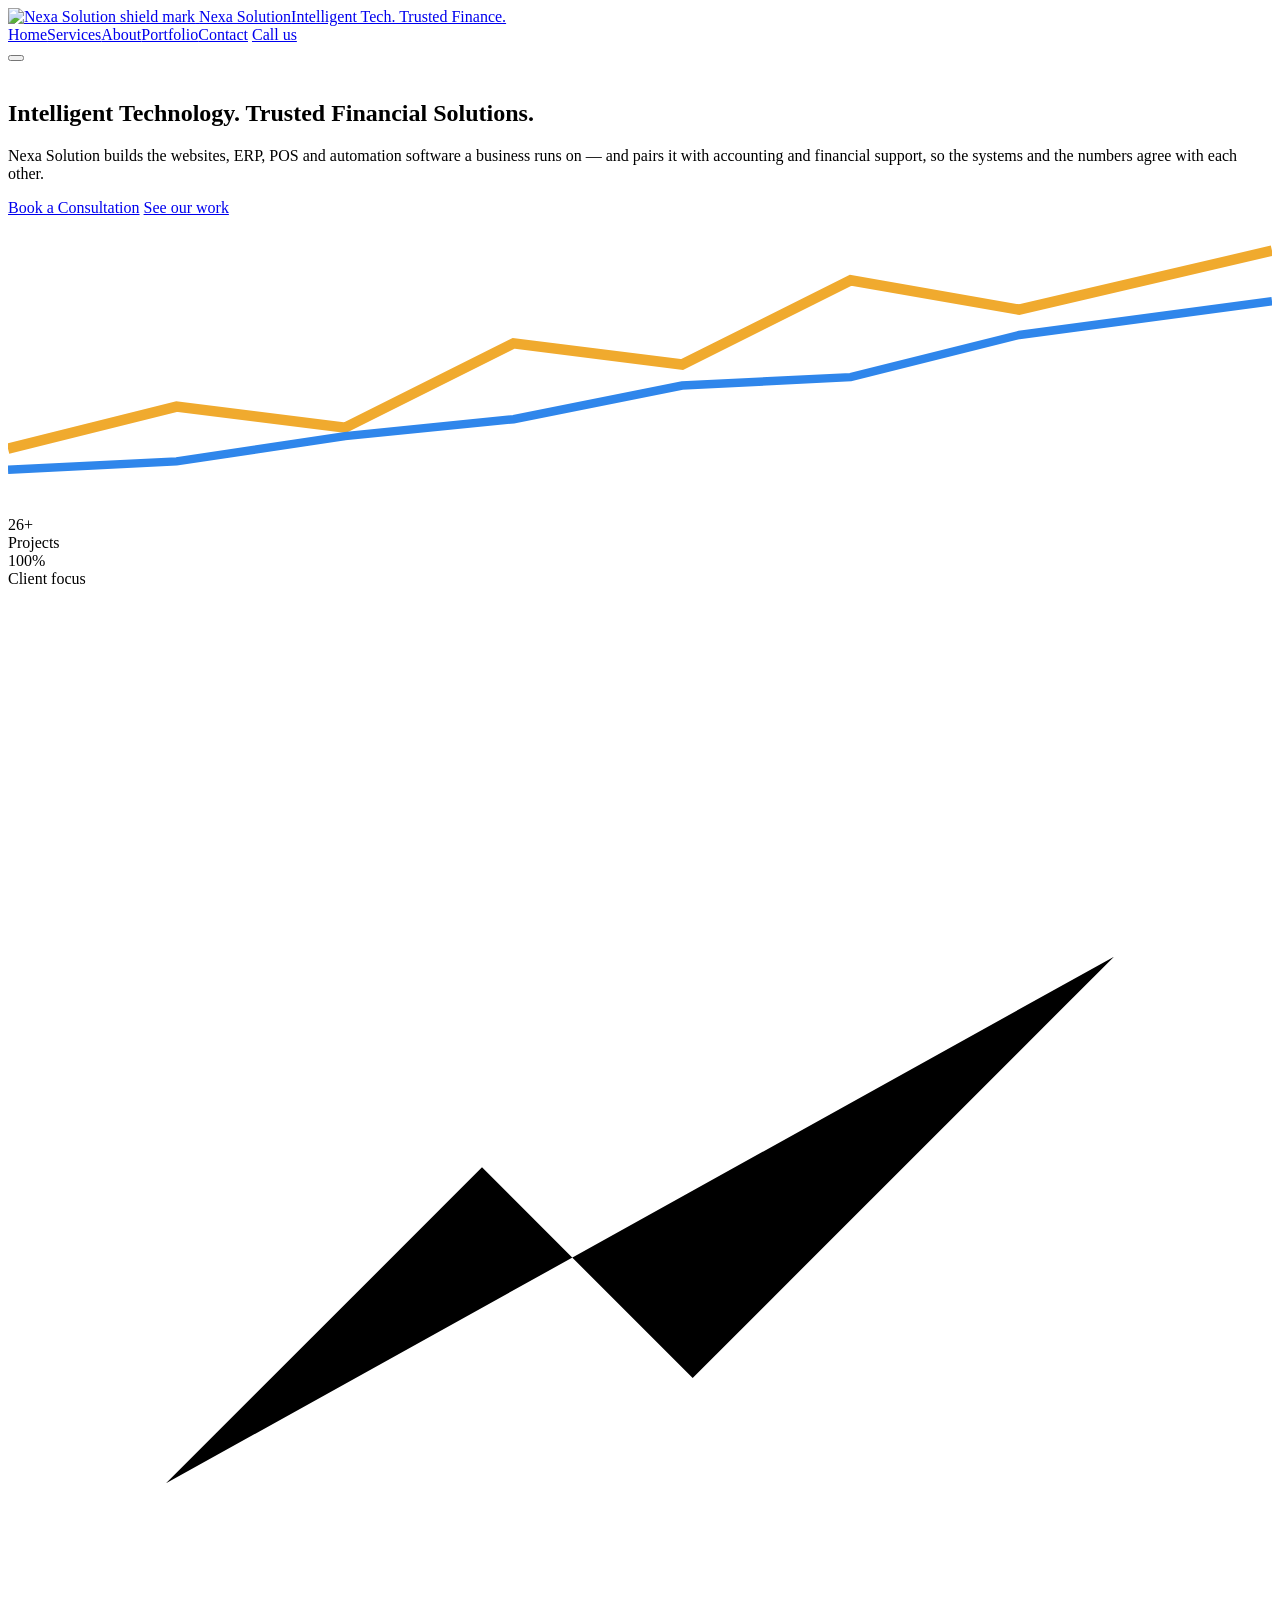
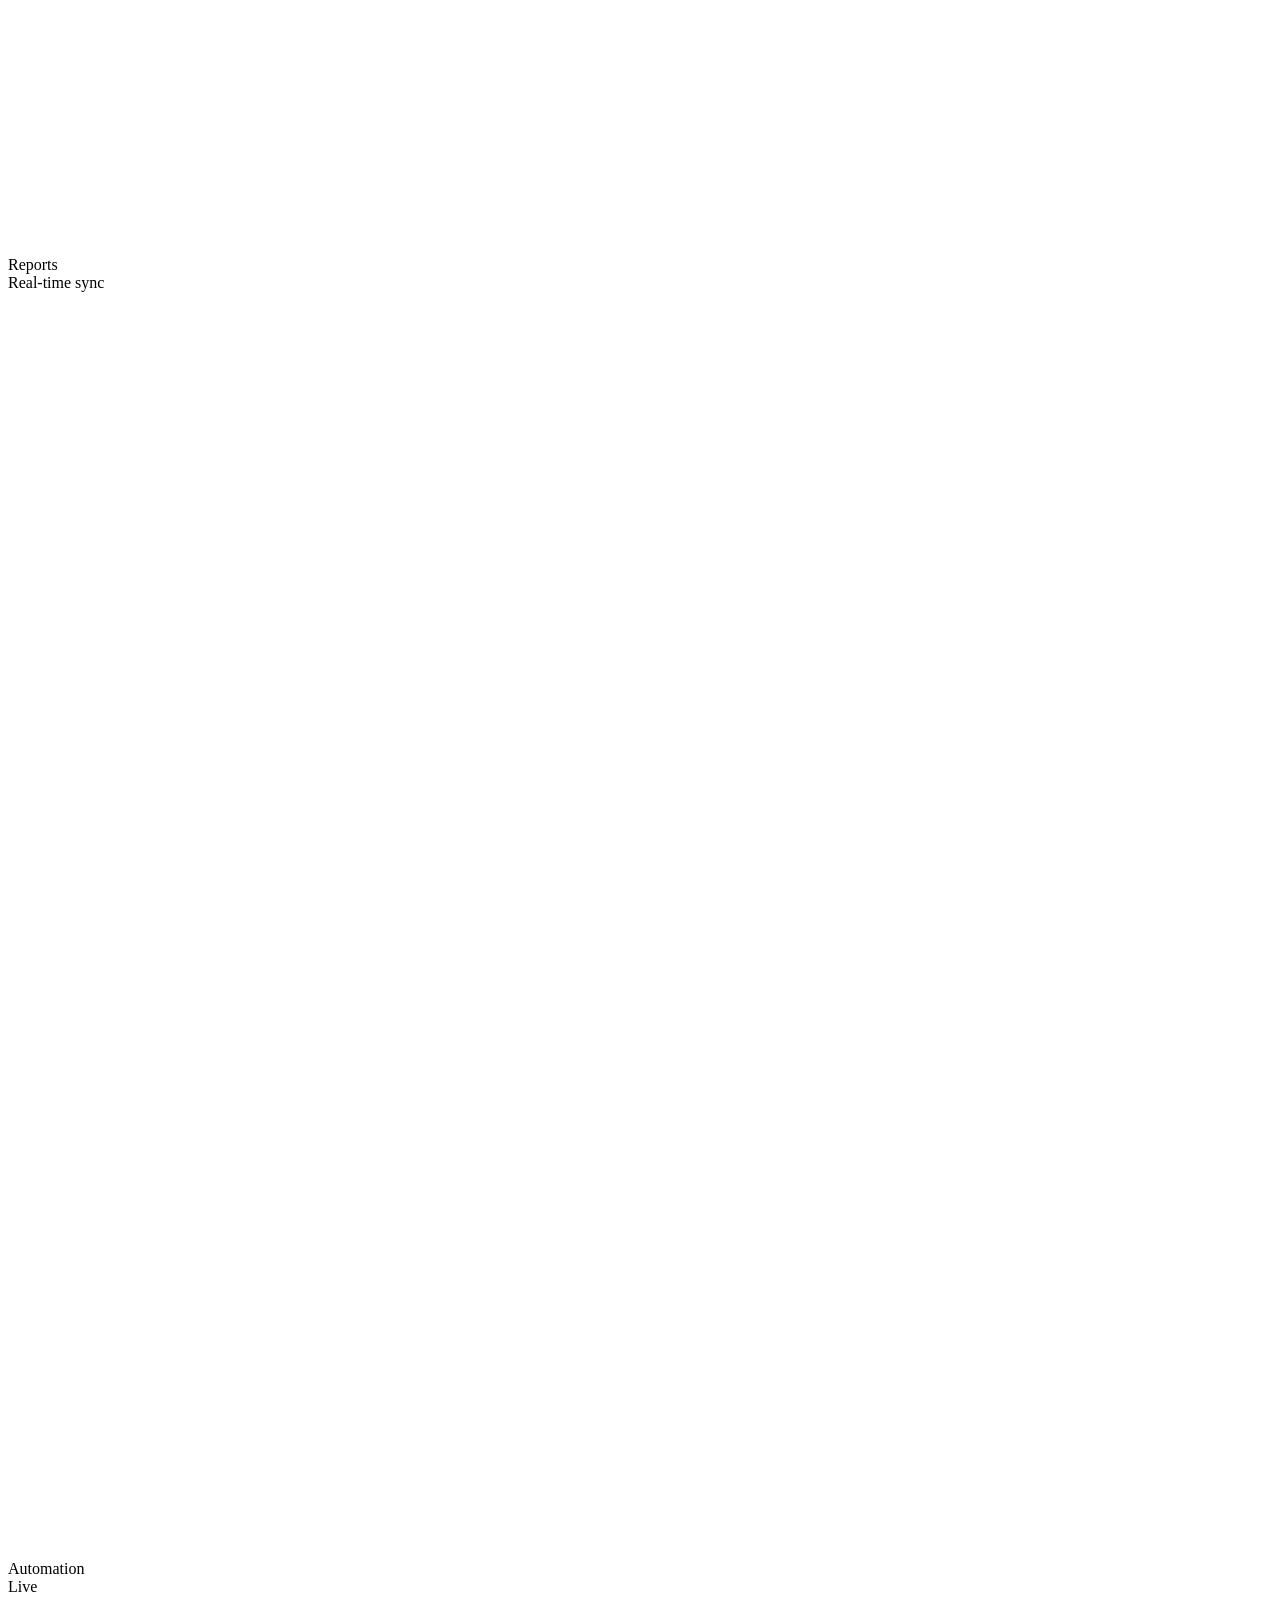
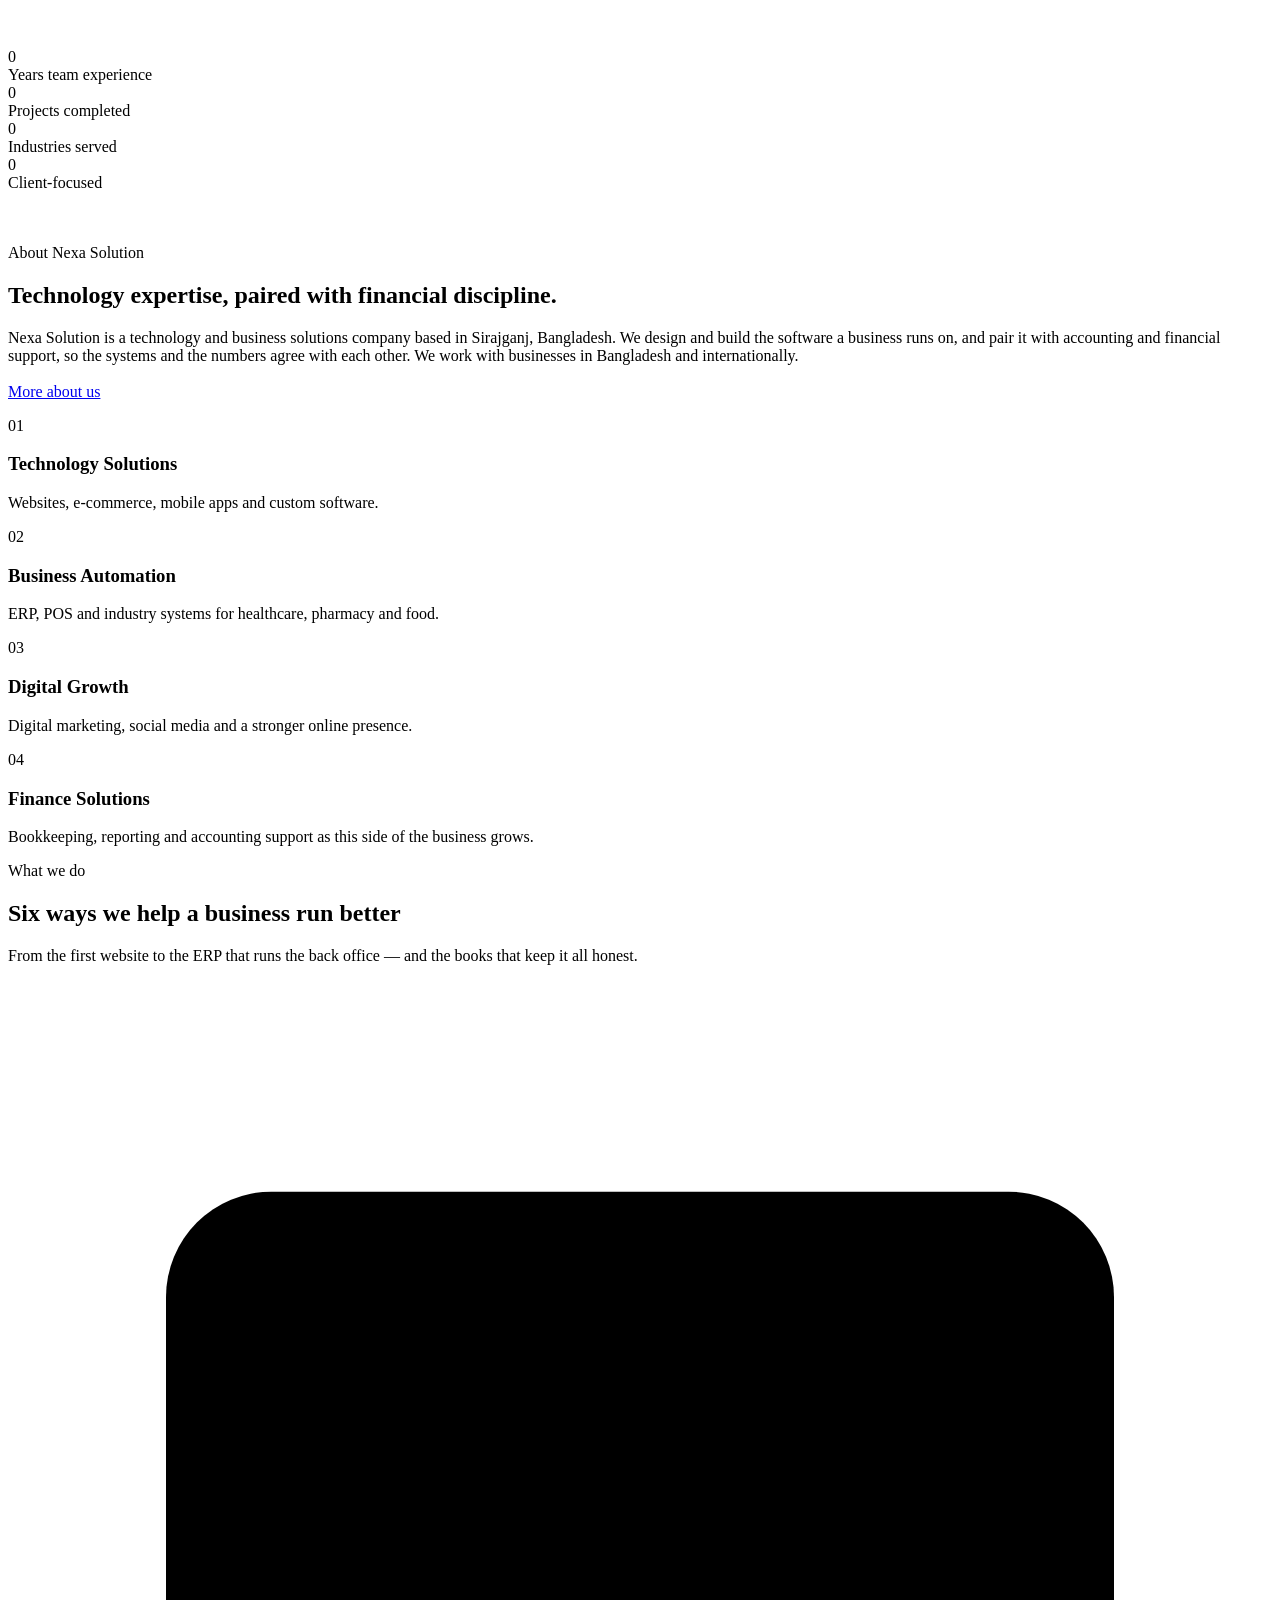
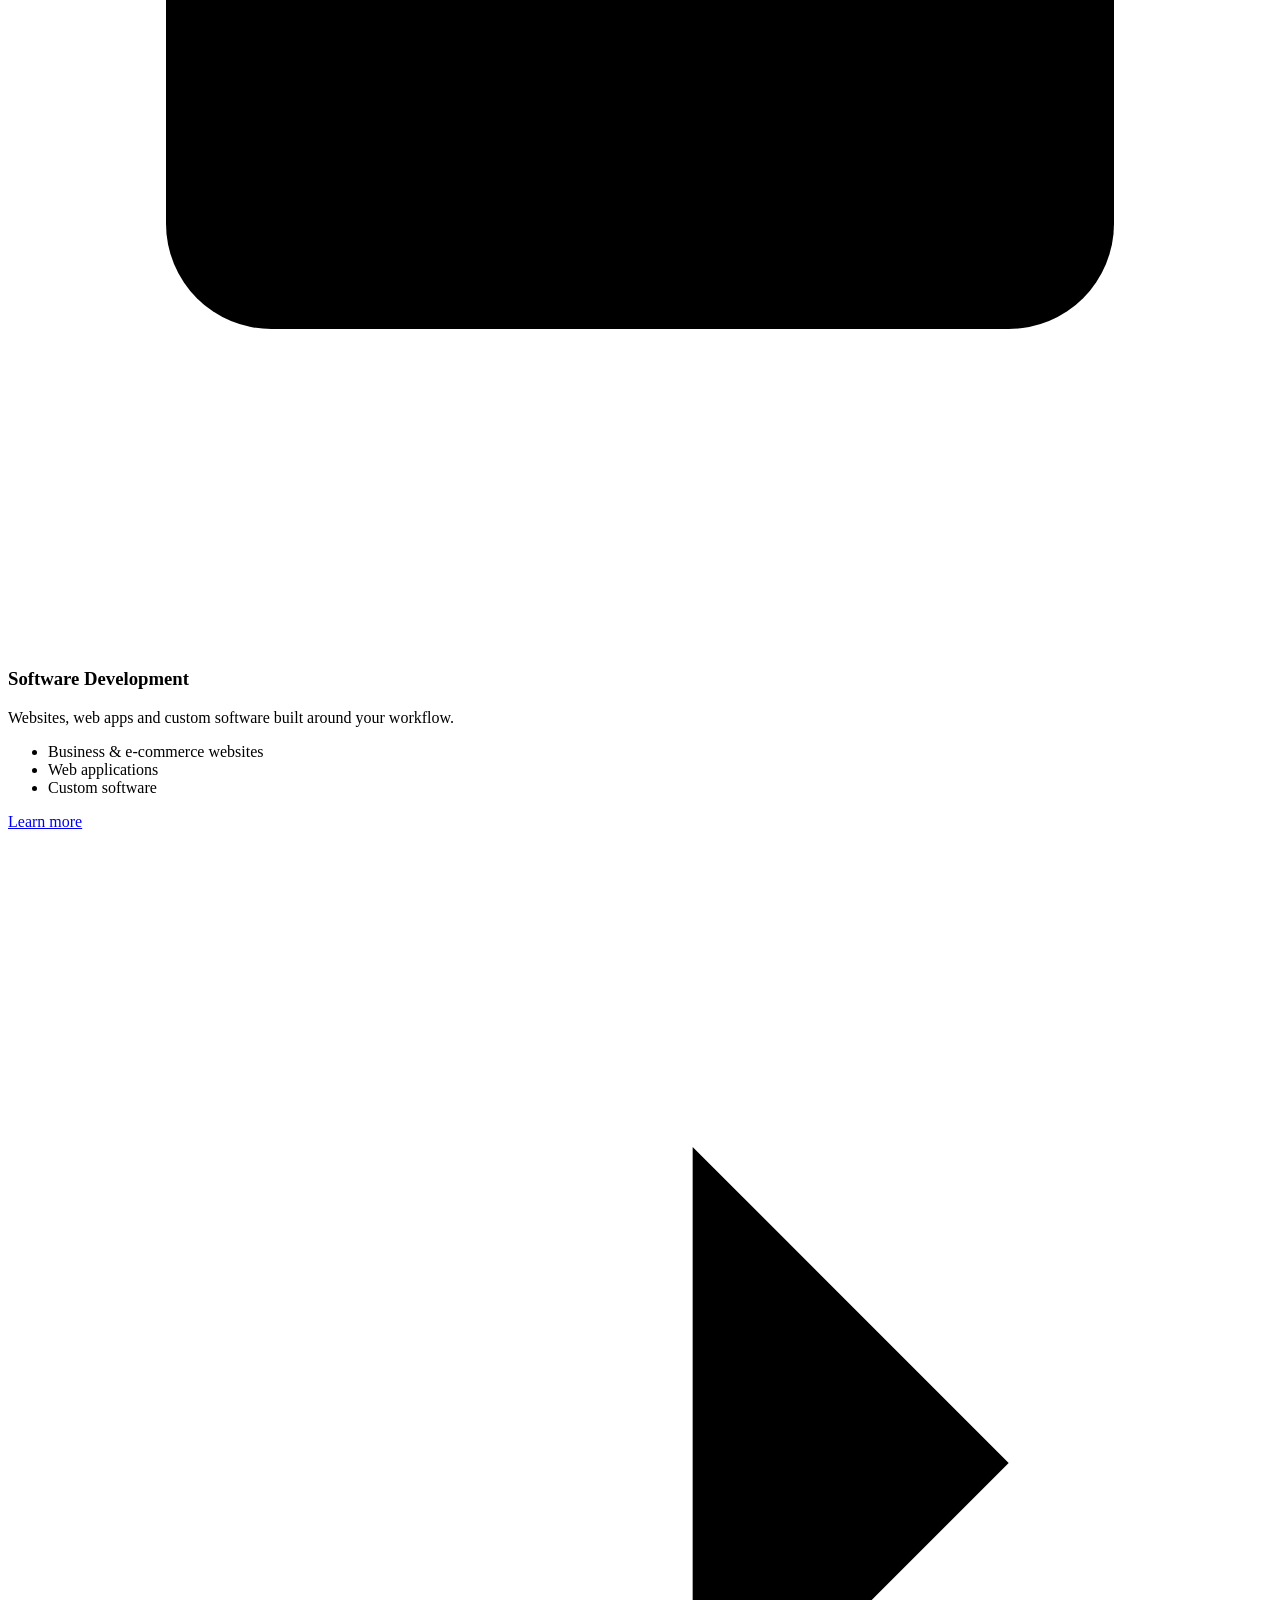
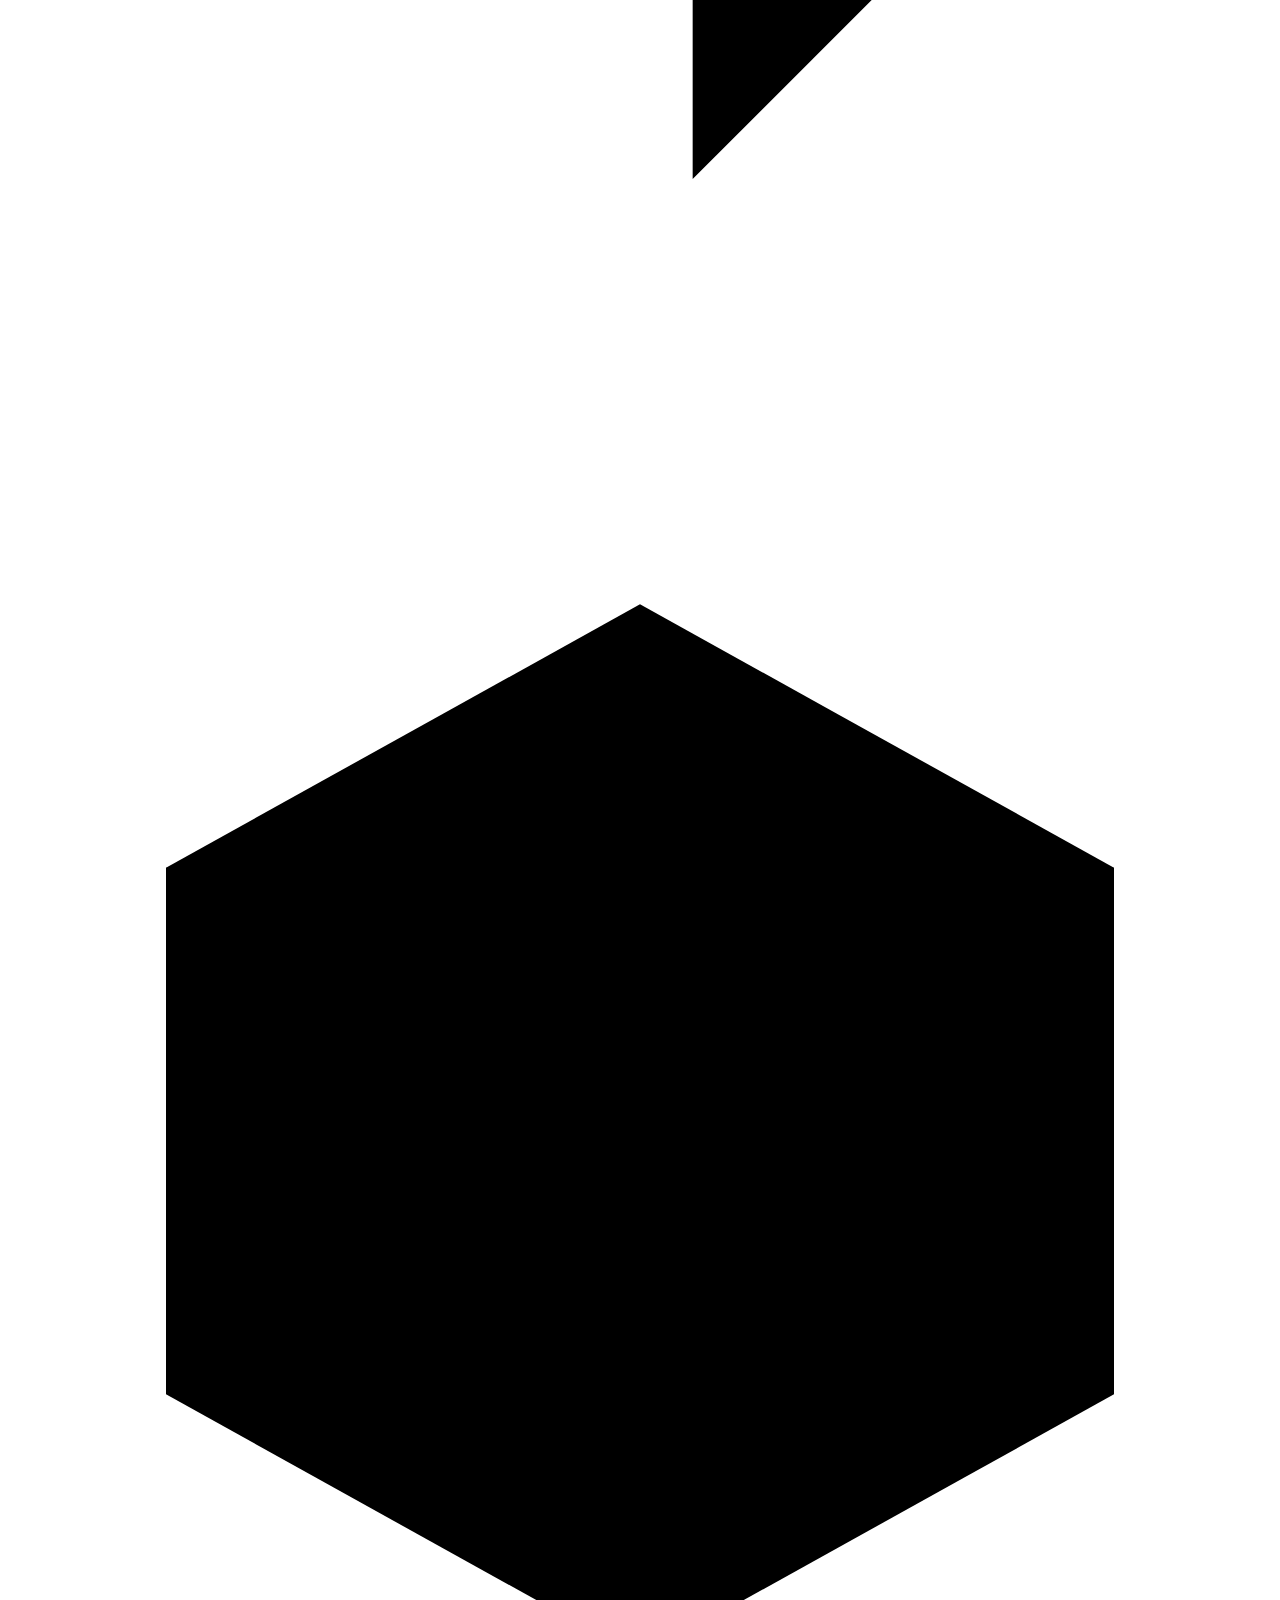
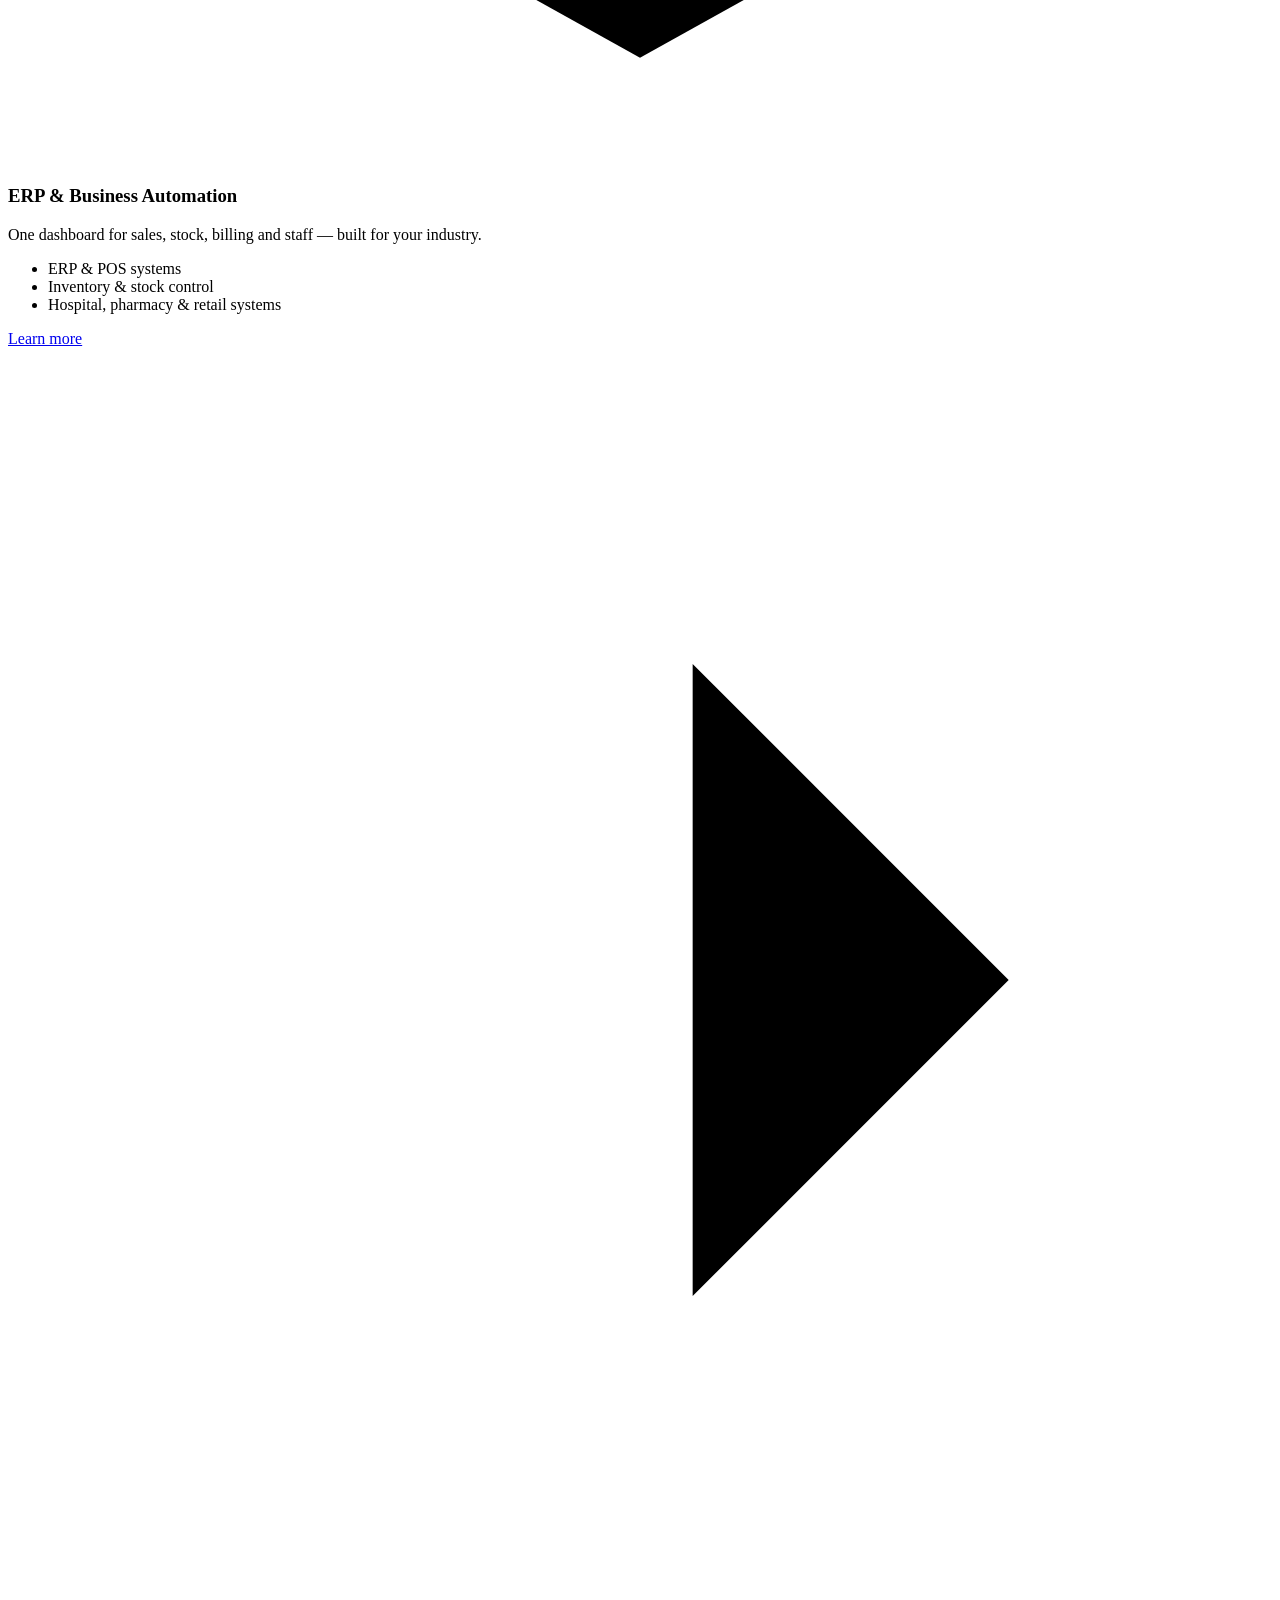
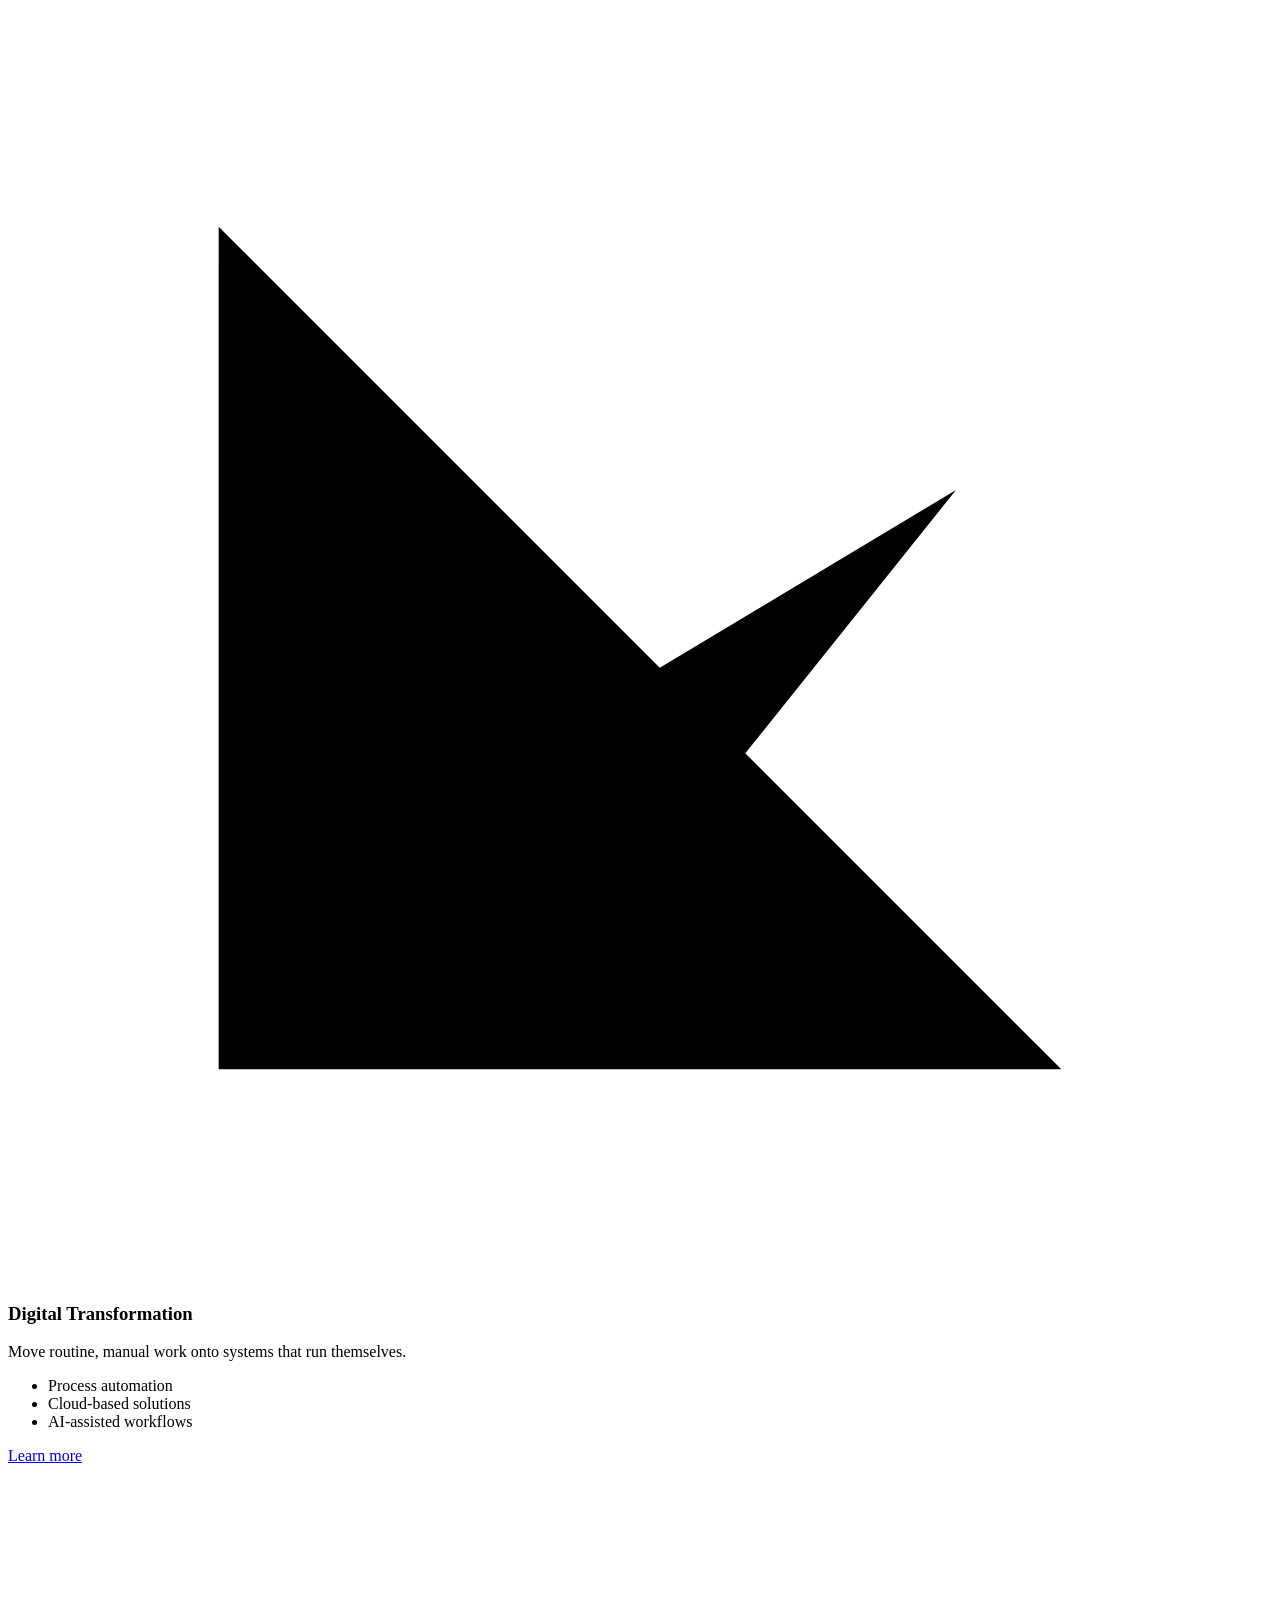
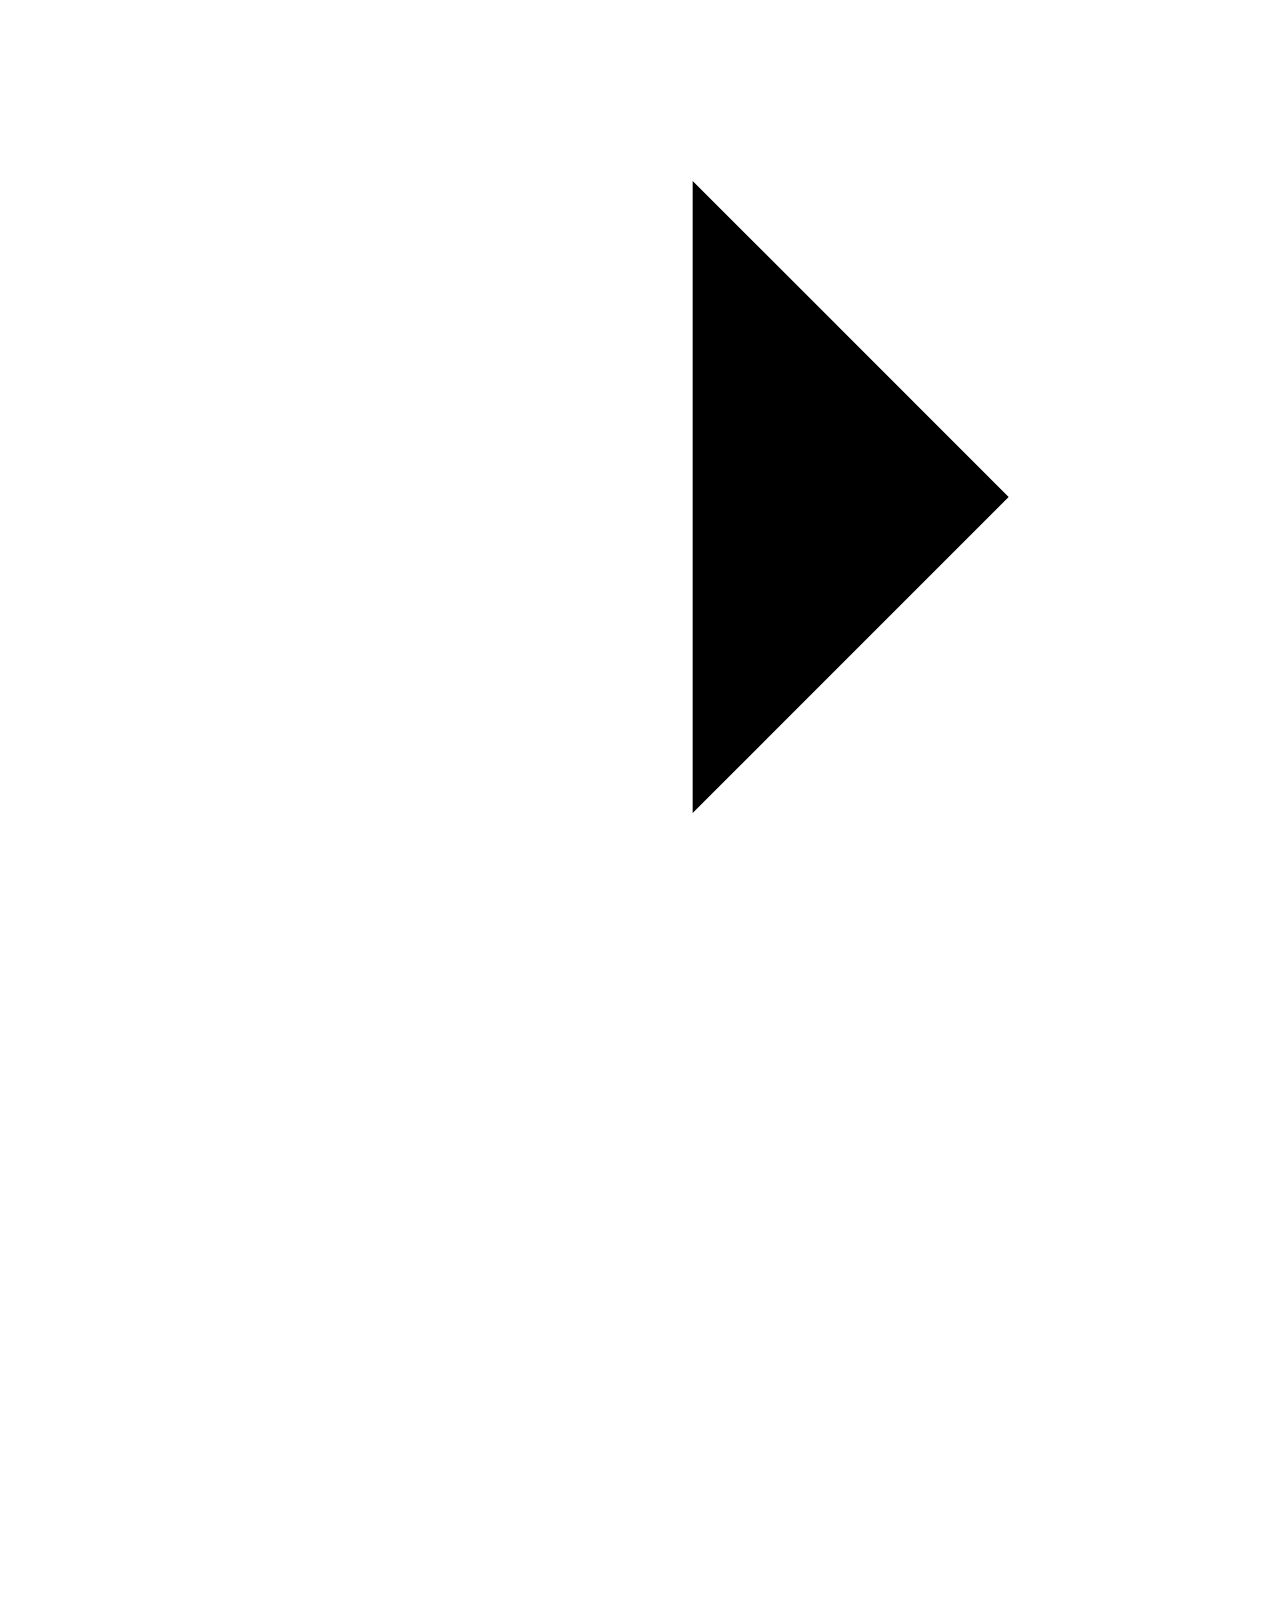
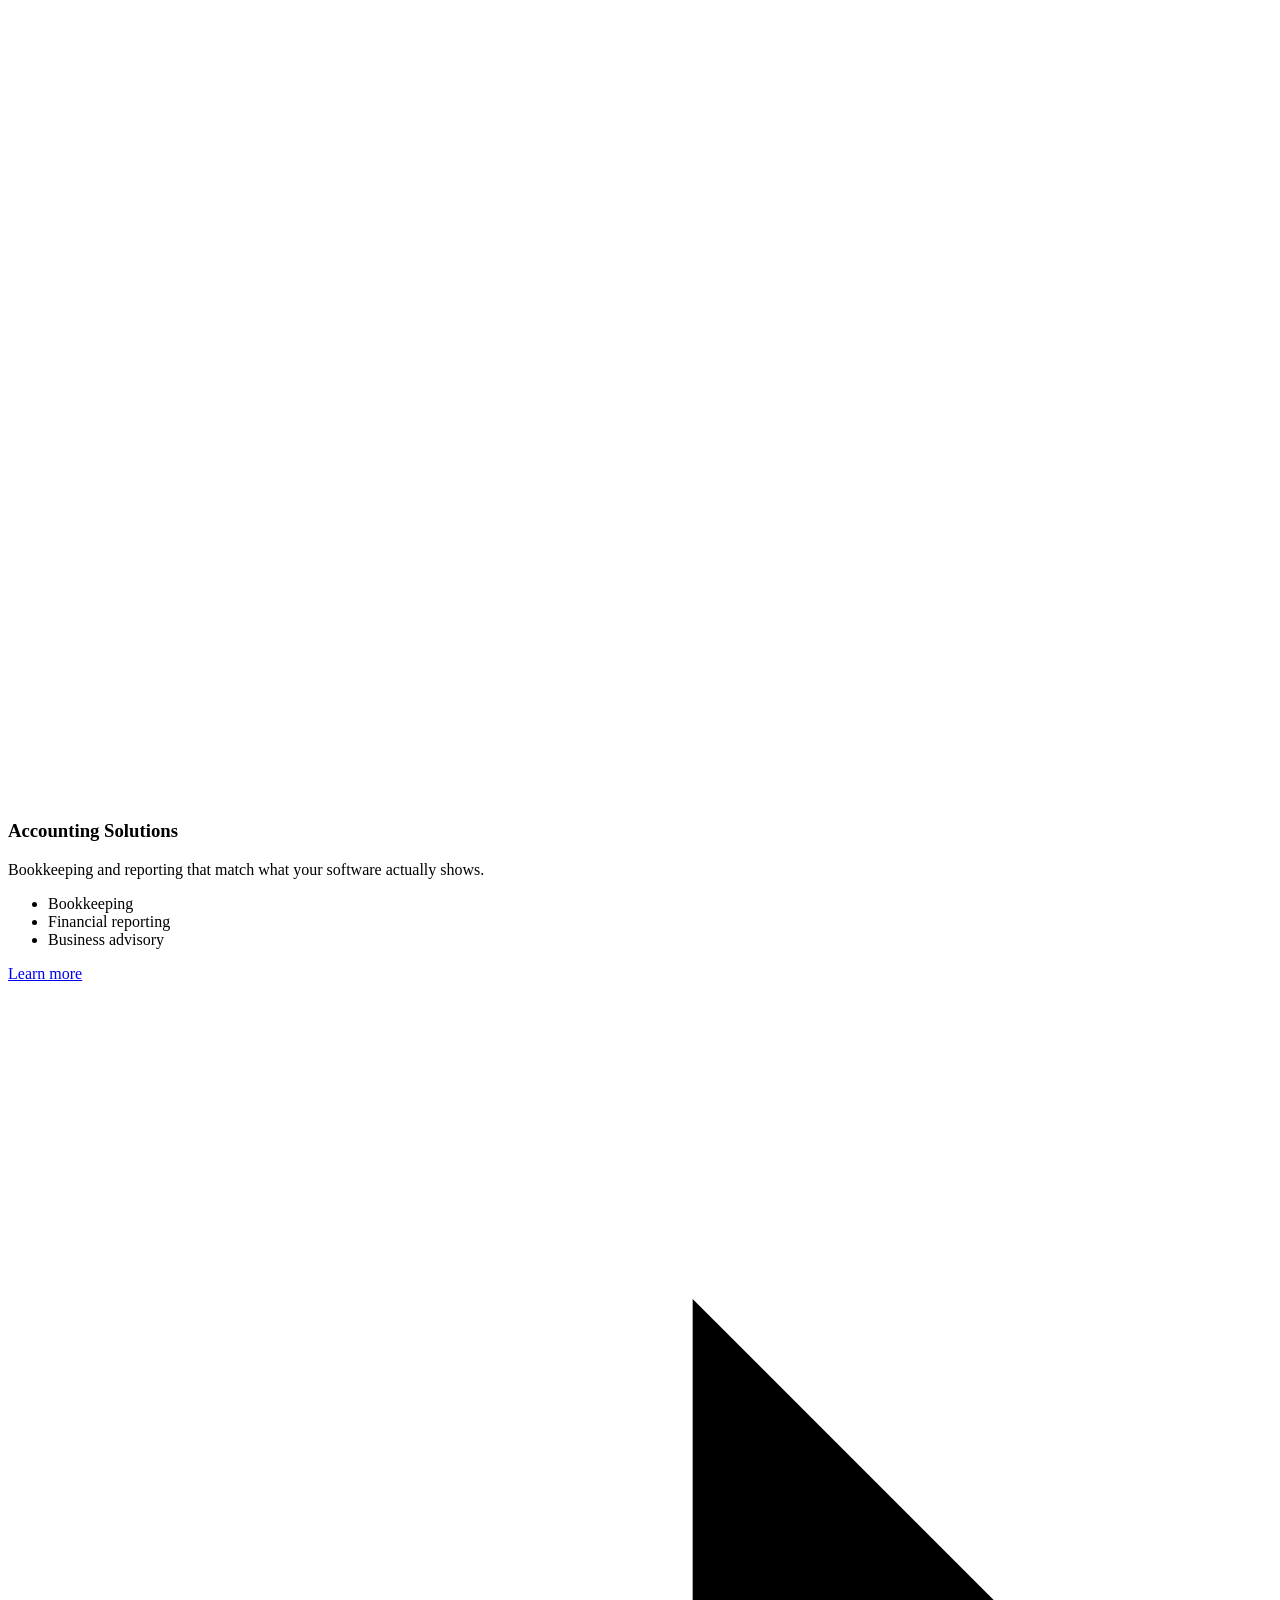
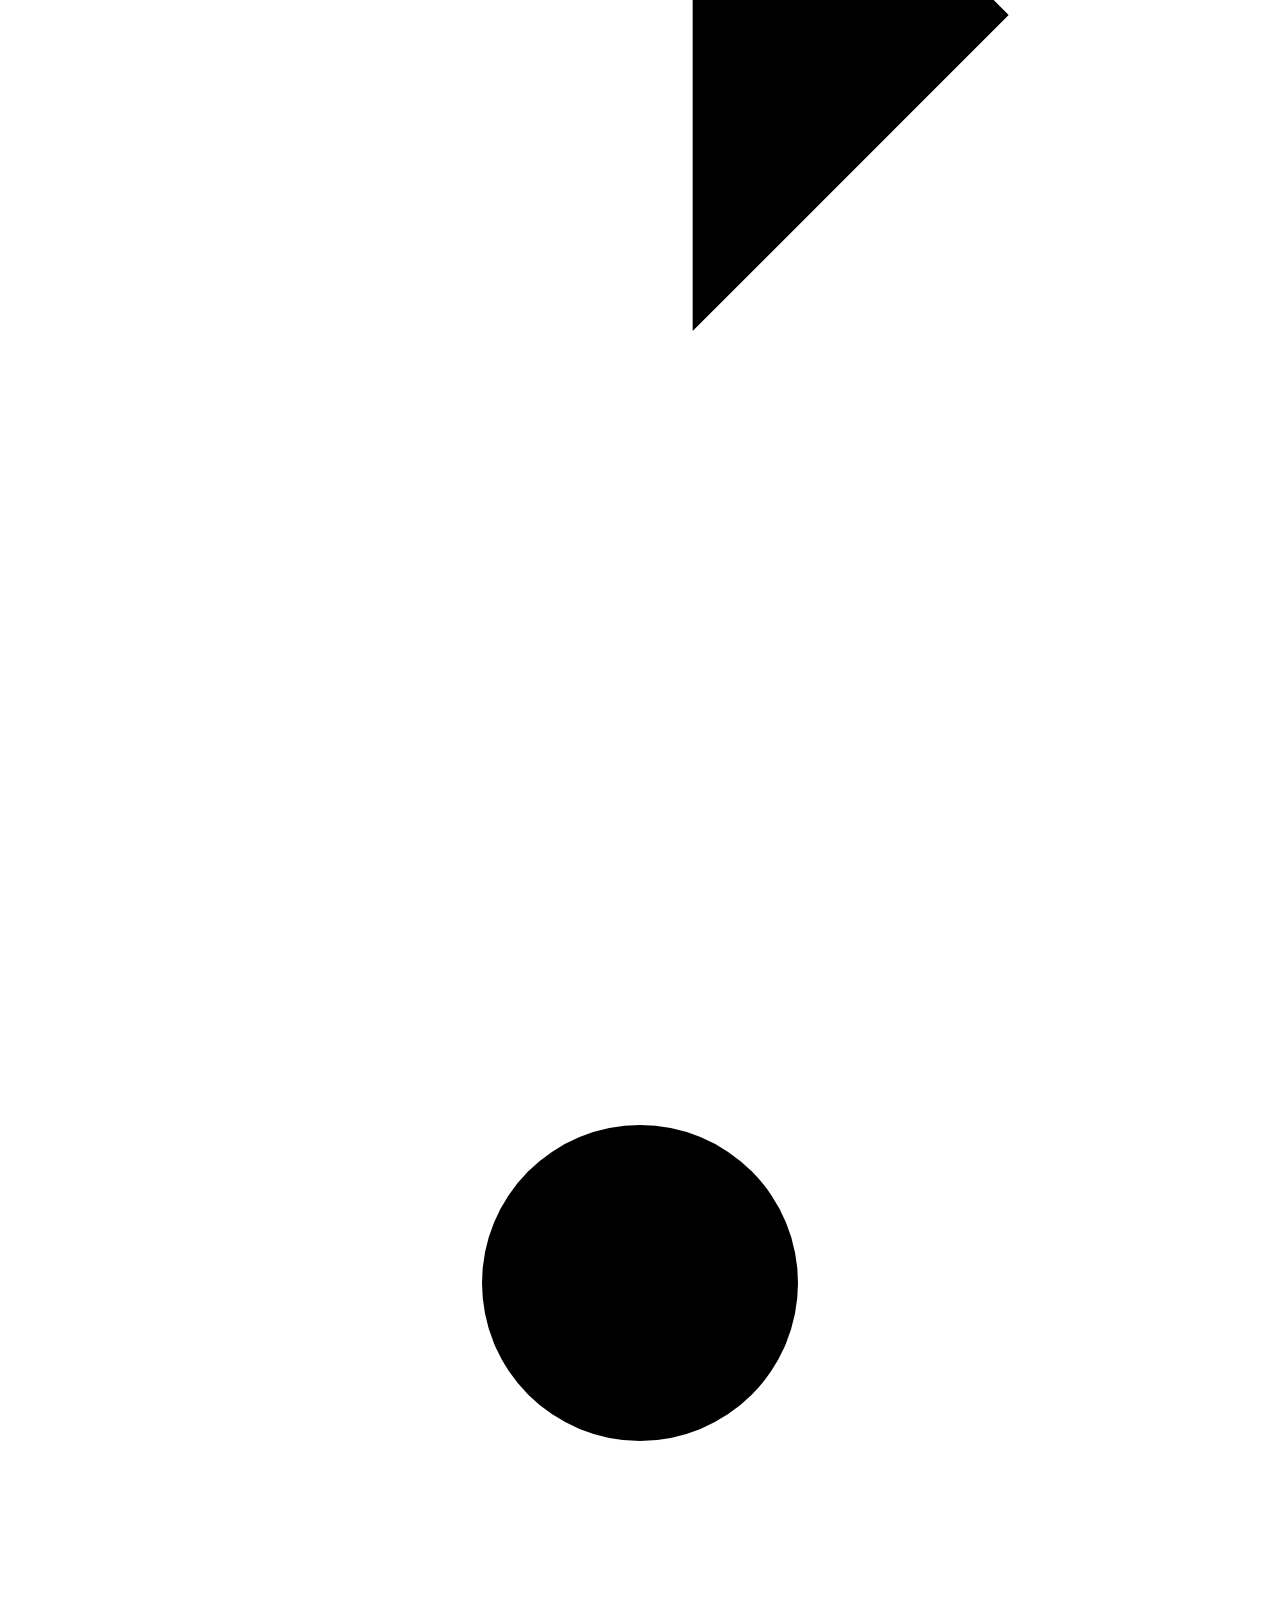
==== index.html @ 6b958eb0 "Add files via upload" ====
<!DOCTYPE html>
<html lang="en">
<head>
<meta charset="UTF-8">
<meta name="viewport" content="width=device-width, initial-scale=1.0">
<title>Nexa Solution — Intelligent Tech. Trusted Finance.</title>
<meta name="description" content="Nexa Solution builds websites, ERP, POS and automation software, plus accounting and financial support, for businesses across Bangladesh and beyond.">
<link rel="icon" href="assets/img/shield.png">
<link rel="preconnect" href="https://fonts.googleapis.com">
<link rel="preconnect" href="https://fonts.gstatic.com" crossorigin>
<link href="https://fonts.googleapis.com/css2?family=Sora:wght@400;500;600;700;800&family=Inter:wght@400;500;600;700&display=swap" rel="stylesheet">
<link rel="stylesheet" href="assets/css/styles.css">
</head>
<body>
<header>
  <div class="nav">
    <a href="index.html" class="brand">
      <img src="assets/img/shield.png" alt="Nexa Solution shield mark">
      <span class="brand-word">Nexa Solution<span>Intelligent Tech. Trusted Finance.</span></span>
    </a>
    <nav class="links" id="navLinks">
      <a href="index.html" class="active">Home</a><a href="services.html">Services</a><a href="about.html">About</a><a href="portfolio.html">Portfolio</a><a href="contact.html">Contact</a>
      <a href="tel:+8801303106060" class="btn btn-outline-dark">Call us</a>
    </nav>
    <button class="menu-toggle" id="menuToggle" aria-label="Open menu" aria-expanded="false" aria-controls="navLinks">
      <span></span><span></span><span></span>
    </button>
  </div>
</header>
<main>

  <!-- HERO -->
  <section class="hero" style="padding:0;">
    <img class="hero-shield" src="assets/img/shield.png" alt="">
    <div class="wrap hero-inner">
      <div class="reveal">
        <div class="hero-eyebrow-line"></div>
        <h1>Intelligent Technology. <span class="text-gradient">Trusted Financial Solutions.</span></h1>
        <p class="lede">Nexa Solution builds the websites, ERP, POS and automation software a business runs on &mdash; and pairs it with accounting and financial support, so the systems and the numbers agree with each other.</p>
        <div class="hero-ctas">
          <a href="contact.html" class="btn btn-gold">Book a Consultation</a>
          <a href="portfolio.html" class="btn btn-outline-light">See our work</a>
        </div>
      </div>
      <div class="hero-panel reveal reveal-3">
        <div class="dash-mock">
          <div class="bar"></div>
          <div class="bar short"></div>
          <div class="chartline">
            <svg viewBox="0 0 300 70" preserveAspectRatio="none">
              <polyline points="0,55 40,45 80,50 120,30 160,35 200,15 240,22 300,8" fill="none" stroke="#F0AA2E" stroke-width="2.5"/>
              <polyline points="0,60 40,58 80,52 120,48 160,40 200,38 240,28 300,20" fill="none" stroke="#2F86EB" stroke-width="2"/>
            </svg>
          </div>
          <div class="chips">
            <div class="chip"><div class="n">26+</div><div class="l">Projects</div></div>
            <div class="chip"><div class="n">100%</div><div class="l">Client focus</div></div>
          </div>
        </div>
        <div class="float-card c1">
          <div class="ic"><svg viewBox="0 0 24 24" stroke-linecap="round" stroke-linejoin="round"><path d="M3 17l6-6 4 4 8-8"/></svg></div>
          <div><div class="t">Reports</div><div class="s">Real-time sync</div></div>
        </div>
        <div class="float-card c2">
          <div class="ic"><svg viewBox="0 0 24 24" stroke-linecap="round" stroke-linejoin="round"><path d="M12 2v20M2 12h20"/></svg></div>
          <div><div class="t">Automation</div><div class="s">Live</div></div>
        </div>
      </div>
    </div>
  </section>

  <!-- TRUST / STATS -->
  <section class="trust" style="padding:52px 0;">
    <div class="wrap trust-grid">
      <div class="trust-item"><div class="count" data-target="3" data-suffix="+">0</div><div class="lbl">Years&nbsp;team&nbsp;experience</div></div>
      <div class="trust-item"><div class="count" data-target="26" data-suffix="+">0</div><div class="lbl">Projects completed</div></div>
      <div class="trust-item"><div class="count" data-target="6" data-suffix="+">0</div><div class="lbl">Industries served</div></div>
      <div class="trust-item"><div class="count" data-target="100" data-suffix="%">0</div><div class="lbl">Client&#8209;focused</div></div>
    </div>
  </section>

  <!-- ABOUT TEASER -->
  <section class="about" id="about">
    <div class="wrap about-grid">
      <div class="reveal-on-scroll">
        <div class="kicker">About Nexa Solution</div>
        <h2>Technology expertise, paired with financial discipline.</h2>
        <p>Nexa Solution is a technology and business solutions company based in Sirajganj, Bangladesh. We design and build the software a business runs on, and pair it with accounting and financial support, so the systems and the numbers agree with each other. We work with businesses in Bangladesh and internationally.</p>
        <p style="margin-top:18px;"><a href="about.html" class="btn btn-outline-dark">More about us</a></p>
      </div>
      <div class="pillars">
        <div class="pillar reveal-on-scroll"><span class="num">01</span><div><h3>Technology Solutions</h3><p>Websites, e-commerce, mobile apps and custom software.</p></div></div>
        <div class="pillar reveal-on-scroll"><span class="num">02</span><div><h3>Business Automation</h3><p>ERP, POS and industry systems for healthcare, pharmacy and food.</p></div></div>
        <div class="pillar reveal-on-scroll"><span class="num">03</span><div><h3>Digital Growth</h3><p>Digital marketing, social media and a stronger online presence.</p></div></div>
        <div class="pillar reveal-on-scroll"><span class="num">04</span><div><h3>Finance Solutions</h3><p>Bookkeeping, reporting and accounting support as this side of the business grows.</p></div></div>
      </div>
    </div>
  </section>

  <!-- SERVICES TEASER -->
  <section class="solutions" id="services">
    <div class="wrap">
      <div class="section-head center reveal-on-scroll" style="margin-left:auto;margin-right:auto;">
        <div class="kicker" style="justify-content:center;">What we do</div>
        <h2>Six ways we help a business run better</h2>
        <p>From the first website to the ERP that runs the back office &mdash; and the books that keep it all honest.</p>
      </div>
      <div class="services-grid">

        <div class="service-card reveal-on-scroll">
          <div class="icon-badge"><svg viewBox="0 0 24 24" stroke-linecap="round" stroke-linejoin="round"><rect x="3" y="4" width="18" height="14" rx="2"/><path d="M3 9h18M8 20h8"/></svg></div>
          <h3>Software Development</h3>
          <p>Websites, web apps and custom software built around your workflow.</p>
          <ul><li>Business &amp; e-commerce websites</li><li>Web applications</li><li>Custom software</li></ul>
          <a href="services.html#software" class="more">Learn more <svg viewBox="0 0 24 24" stroke-linecap="round" stroke-linejoin="round"><path d="M5 12h14M13 6l6 6-6 6"/></svg></a>
        </div>

        <div class="service-card reveal-on-scroll">
          <div class="icon-badge azure"><svg viewBox="0 0 24 24" stroke-linecap="round" stroke-linejoin="round"><path d="M12 2 3 7v10l9 5 9-5V7l-9-5Z"/><path d="M3 7l9 5 9-5M12 12v10"/></svg></div>
          <h3>ERP &amp; Business Automation</h3>
          <p>One dashboard for sales, stock, billing and staff &mdash; built for your industry.</p>
          <ul><li>ERP &amp; POS systems</li><li>Inventory &amp; stock control</li><li>Hospital, pharmacy &amp; retail systems</li></ul>
          <a href="services.html#erp" class="more">Learn more <svg viewBox="0 0 24 24" stroke-linecap="round" stroke-linejoin="round"><path d="M5 12h14M13 6l6 6-6 6"/></svg></a>
        </div>

        <div class="service-card reveal-on-scroll">
          <div class="icon-badge"><svg viewBox="0 0 24 24" stroke-linecap="round" stroke-linejoin="round"><path d="M4 4v16h16"/><path d="M8 15l3-3 3 2 4-5"/></svg></div>
          <h3>Digital Transformation</h3>
          <p>Move routine, manual work onto systems that run themselves.</p>
          <ul><li>Process automation</li><li>Cloud-based solutions</li><li>AI-assisted workflows</li></ul>
          <a href="services.html#digital" class="more">Learn more <svg viewBox="0 0 24 24" stroke-linecap="round" stroke-linejoin="round"><path d="M5 12h14M13 6l6 6-6 6"/></svg></a>
        </div>

        <div class="service-card reveal-on-scroll">
          <div class="icon-badge azure"><svg viewBox="0 0 24 24" stroke-linecap="round" stroke-linejoin="round"><path d="M4 19h16M7 19V9M12 19V5M17 19v-7"/></svg></div>
          <h3>Accounting Solutions</h3>
          <p>Bookkeeping and reporting that match what your software actually shows.</p>
          <ul><li>Bookkeeping</li><li>Financial reporting</li><li>Business advisory</li></ul>
          <a href="services.html#accounting" class="more">Learn more <svg viewBox="0 0 24 24" stroke-linecap="round" stroke-linejoin="round"><path d="M5 12h14M13 6l6 6-6 6"/></svg></a>
        </div>

        <div class="service-card reveal-on-scroll">
          <div class="icon-badge"><svg viewBox="0 0 24 24" stroke-linecap="round" stroke-linejoin="round"><circle cx="12" cy="12" r="3"/><path d="M12 2v3M12 19v3M4.2 4.2l2.1 2.1M17.7 17.7l2.1 2.1M2 12h3M19 12h3M4.2 19.8l2.1-2.1M17.7 6.3l2.1-2.1"/></svg></div>
          <h3>UI/UX Design</h3>
          <p>Interfaces designed around how your team and customers actually use them.</p>
          <ul><li>Product design</li><li>Branding</li><li>Wireframes &amp; prototypes</li></ul>
          <a href="services.html#uiux" class="more">Learn more <svg viewBox="0 0 24 24" stroke-linecap="round" stroke-linejoin="round"><path d="M5 12h14M13 6l6 6-6 6"/></svg></a>
        </div>

        <div class="service-card reveal-on-scroll">
          <div class="icon-badge azure"><svg viewBox="0 0 24 24" stroke-linecap="round" stroke-linejoin="round"><path d="M9 18h6M10 22h4"/><path d="M12 2a7 7 0 0 0-4 12.7c.4.3.6.8.6 1.3h6.8c0-.5.2-1 .6-1.3A7 7 0 0 0 12 2Z"/></svg></div>
          <h3>IT Consultancy</h3>
          <p>Guidance on the right technology and roadmap for where your business is headed.</p>
          <ul><li>Technology roadmap</li><li>Infrastructure planning</li><li>Vendor-neutral advice</li></ul>
          <a href="services.html#consultancy" class="more">Learn more <svg viewBox="0 0 24 24" stroke-linecap="round" stroke-linejoin="round"><path d="M5 12h14M13 6l6 6-6 6"/></svg></a>
        </div>

      </div>
    </div>
  </section>

  <!-- INDUSTRIES -->
  <section class="industries" id="industries">
    <div class="wrap">
      <div class="section-head reveal-on-scroll">
        <div class="kicker on-dark">Who we build for</div>
        <h2>Solutions by industry</h2>
        <p>Every system is customised to the business, but these are where we've built the deepest experience.</p>
      </div>
      <div class="industry-grid">
        <div class="industry-card reveal-on-scroll">
          <div class="icon-badge"><svg viewBox="0 0 24 24" stroke-linecap="round" stroke-linejoin="round"><path d="M4 21V9l8-5 8 5v12"/><path d="M9 21v-6h6v6"/></svg></div>
          <h3>Healthcare &amp; hospitals</h3><p>Patient records, appointments and billing in one dashboard.</p>
        </div>
        <div class="industry-card reveal-on-scroll">
          <div class="icon-badge"><svg viewBox="0 0 24 24" stroke-linecap="round" stroke-linejoin="round"><rect x="3" y="11" width="18" height="9" rx="2"/><path d="M7 11V7a5 5 0 0 1 10 0v4"/></svg></div>
          <h3>Pharmacy</h3><p>Stock, purchase, sales and expiry tracked without the guesswork.</p>
        </div>
        <div class="industry-card reveal-on-scroll">
          <div class="icon-badge"><svg viewBox="0 0 24 24" stroke-linecap="round" stroke-linejoin="round"><path d="M6 3v6a2 2 0 0 0 2 2h0a2 2 0 0 0 2-2V3"/><path d="M8 11v10"/><path d="M17 3c-2 0-3 2-3 5s1 4 3 4v9"/></svg></div>
          <h3>Restaurant &amp; food</h3><p>Orders, inventory and kitchen management on one screen.</p>
        </div>
        <div class="industry-card reveal-on-scroll">
          <div class="icon-badge"><svg viewBox="0 0 24 24" stroke-linecap="round" stroke-linejoin="round"><path d="M3 7h18l-1.5 11a2 2 0 0 1-2 1.7H6.5a2 2 0 0 1-2-1.7L3 7Z"/><path d="M8 7V5a4 4 0 0 1 8 0v2"/></svg></div>
          <h3>Retail &amp; e-commerce</h3><p>Sales, stock and online storefronts kept in sync.</p>
        </div>
        <div class="industry-card reveal-on-scroll">
          <div class="icon-badge"><svg viewBox="0 0 24 24" stroke-linecap="round" stroke-linejoin="round"><path d="M13 2 3 14h7l-1 8 10-12h-7l1-8Z"/></svg></div>
          <h3>SME &amp; startups</h3><p>Right-sized systems that grow with the business.</p>
        </div>
        <div class="industry-card reveal-on-scroll">
          <div class="icon-badge"><svg viewBox="0 0 24 24" stroke-linecap="round" stroke-linejoin="round"><rect x="4" y="3" width="9" height="18"/><rect x="15" y="8" width="5" height="13"/></svg></div>
          <h3>Corporate &amp; international</h3><p>Remote and on-site support for clients beyond Bangladesh.</p>
        </div>
      </div>
    </div>
  </section>

  <!-- WHY CHOOSE — COMPARISON -->
  <section class="why">
    <div class="wrap">
      <div class="section-head center reveal-on-scroll" style="margin-left:auto;margin-right:auto;">
        <div class="kicker" style="justify-content:center;">Why choose Nexa</div>
        <h2>The old way, versus the Nexa way</h2>
      </div>
      <div class="compare-wrap reveal-on-scroll">
        <div class="compare-head">
          <div class="compare-cell old">Old way</div>
          <div class="compare-arrow"></div>
          <div class="compare-cell new">Nexa way</div>
        </div>
        <div class="compare-row">
          <div class="compare-cell old">Manual process</div>
          <div class="compare-arrow"><svg width="18" height="18" viewBox="0 0 24 24" fill="none" stroke="currentColor" stroke-width="2" stroke-linecap="round"><path d="M5 12h14M13 6l6 6-6 6"/></svg></div>
          <div class="compare-cell new">Automated workflow</div>
        </div>
        <div class="compare-row">
          <div class="compare-cell old">Paper reporting</div>
          <div class="compare-arrow"><svg width="18" height="18" viewBox="0 0 24 24" fill="none" stroke="currentColor" stroke-width="2" stroke-linecap="round"><path d="M5 12h14M13 6l6 6-6 6"/></svg></div>
          <div class="compare-cell new">Digital analytics</div>
        </div>
        <div class="compare-row">
          <div class="compare-cell old">Slow decisions</div>
          <div class="compare-arrow"><svg width="18" height="18" viewBox="0 0 24 24" fill="none" stroke="currentColor" stroke-width="2" stroke-linecap="round"><path d="M5 12h14M13 6l6 6-6 6"/></svg></div>
          <div class="compare-cell new">Real-time insight</div>
        </div>
        <div class="compare-row">
          <div class="compare-cell old">Systems &amp; books don't match</div>
          <div class="compare-arrow"><svg width="18" height="18" viewBox="0 0 24 24" fill="none" stroke="currentColor" stroke-width="2" stroke-linecap="round"><path d="M5 12h14M13 6l6 6-6 6"/></svg></div>
          <div class="compare-cell new">Software and accounts, tied together</div>
        </div>
      </div>
    </div>
  </section>

  <!-- TECH STACK -->
  <section class="stack">
    <div class="wrap">
      <div class="section-head center reveal-on-scroll" style="margin-left:auto;margin-right:auto;">
        <div class="kicker" style="justify-content:center;">Built on modern technology</div>
        <h2>Modern technologies, chosen per project</h2>
        <p>We pick the right tool for each job rather than forcing every client into the same stack.</p>
      </div>
      <div class="stack-row reveal-on-scroll">
        <div class="stack-badge"><span class="dot"></span>Modern web frameworks</div>
        <div class="stack-badge"><span class="dot"></span>Mobile app development</div>
        <div class="stack-badge"><span class="dot"></span>Cloud hosting &amp; deployment</div>
        <div class="stack-badge"><span class="dot"></span>Relational &amp; NoSQL databases</div>
        <div class="stack-badge"><span class="dot"></span>Secure payment integration</div>
        <div class="stack-badge"><span class="dot"></span>AI-assisted automation</div>
      </div>
    </div>
  </section>

  <!-- PROCESS -->
  <section class="process" id="process">
    <div class="wrap">
      <div class="section-head reveal-on-scroll">
        <div class="kicker">How we work</div>
        <h2>A process built for clarity, not surprises</h2>
      </div>
      <div class="steps">
        <div class="step"><div class="dot">1</div><h3>Discover</h3><p>Understand your goals and challenges.</p></div>
        <div class="step"><div class="dot">2</div><h3>Strategy</h3><p>A clear plan with scope and milestones.</p></div>
        <div class="step"><div class="dot">3</div><h3>Design</h3><p>Wireframes and interfaces people can use.</p></div>
        <div class="step"><div class="dot">4</div><h3>Development</h3><p>Build, with regular updates along the way.</p></div>
        <div class="step"><div class="dot">5</div><h3>Testing</h3><p>Refinement before anything goes live.</p></div>
        <div class="step"><div class="dot">6</div><h3>Launch</h3><p>Go-live, plus ongoing support after.</p></div>
      </div>
    </div>
  </section>

  <!-- CASE STUDY -->
  <section class="cases">
    <div class="wrap">
      <div class="section-head center reveal-on-scroll" style="margin-left:auto;margin-right:auto;">
        <div class="kicker" style="justify-content:center;">Case study</div>
        <h2>Real problems, systems that solved them</h2>
      </div>
      <div class="case-grid">
        <div class="case-card reveal-on-scroll">
          <span class="tag">Pharmacy &middot; ERP</span>
          <h3>Retail Pharmacy Chain, Sirajganj</h3>
          <div class="case-kv">
            <div class="k">Challenge</div><div class="v">Stock, sales and expiry dates were tracked by hand across branches, causing stockouts and pricing mismatches.</div>
            <div class="k">Solution</div><div class="v">A Pharmacy Management System covering purchase, sales, stock and expiry alerts, connected across branches.</div>
          </div>
          <div class="case-result"><span class="big">~40%</span><span class="lbl">faster daily stock &amp; billing reporting</span></div>
          <div class="case-note">Illustrative case study &mdash; to be replaced with confirmed project details and client name.</div>
        </div>
        <div class="case-card reveal-on-scroll">
          <span class="tag">Coming soon</span>
          <h3>Your business could be next</h3>
          <div class="case-kv">
            <div class="k">Challenge</div><div class="v">Tell us what's slowing your business down &mdash; billing, stock, bookings or reporting.</div>
            <div class="k">Solution</div><div class="v">We'll scope a system built around exactly that problem.</div>
          </div>
          <div style="margin-top:18px;"><a href="contact.html" class="btn btn-outline-dark">Start a project</a></div>
        </div>
      </div>
    </div>
  </section>

  <!-- FOUNDERS -->
  <section class="founders">
    <div class="wrap">
      <div class="section-head center reveal-on-scroll" style="margin-left:auto;margin-right:auto;">
        <div class="kicker" style="justify-content:center;">Leadership</div>
        <h2>Built and led by people who use it themselves</h2>
      </div>
      <div class="founder-grid">
        <div class="founder-card reveal-on-scroll">
          <div class="avatar a1">SK</div>
          <h3>Sakib Sobhan Khan</h3>
          <div class="role">Co-Founder &middot; Technology &amp; Business Strategy</div>
          <p class="quote">&ldquo;Technology creates opportunities, but people make the difference.&rdquo;</p>
          <div class="exp-list"><span>Web &amp; Mobile Development</span><span>Business Automation</span><span>IT Strategy</span></div>
        </div>
        <div class="founder-card reveal-on-scroll">
          <div class="avatar a2">HT</div>
          <h3>Humaira Afrin Tania</h3>
          <div class="role">Co-Founder &middot; Finance &amp; Accounting Strategy</div>
          <p class="quote">&ldquo;Accurate numbers today create stronger businesses tomorrow.&rdquo;</p>
          <div class="exp-list"><span>Accounting &amp; Bookkeeping</span><span>Financial Reporting</span><span>Business Advisory</span></div>
        </div>
      </div>
    </div>
  </section>

  <!-- TESTIMONIALS -->
  <section class="testimonials">
    <div class="wrap">
      <div class="section-head center reveal-on-scroll" style="margin-left:auto;margin-right:auto;">
        <div class="kicker" style="justify-content:center;">Testimonials</div>
        <h2>What clients say</h2>
      </div>
      <div class="testi-grid">
        <div class="testi-card reveal-on-scroll">
          <div class="quote-mark">&ldquo;</div>
          <p>Nexa Solution transformed our digital presence and streamlined our operations. Their team is professional, responsive and truly understands business needs.</p>
          <div class="testi-who">
            <div class="mini-avatar">C</div>
            <div><div class="name">Client Name</div><div class="role">CEO, Business Name</div></div>
          </div>
          <div class="testi-note">Placeholder testimonial &mdash; to be replaced with a real client quote.</div>
        </div>
        <div class="testi-card reveal-on-scroll">
          <div class="quote-mark">&ldquo;</div>
          <p>From our first call to going live, the process was clear and the system fit exactly how we work day to day.</p>
          <div class="testi-who">
            <div class="mini-avatar">C</div>
            <div><div class="name">Client Name</div><div class="role">Owner, Business Name</div></div>
          </div>
          <div class="testi-note">Placeholder testimonial &mdash; to be replaced with a real client quote.</div>
        </div>
      </div>
    </div>
  </section>

  <!-- CTA -->
  <section class="cta-band">
    <div class="wrap">
      <h2>Ready to transform your business?</h2>
      <p>Tell us what your business runs on today, and we'll show you what running it smarter looks like.</p>
      <div class="cta-ctas">
        <a href="contact.html" class="btn btn-gold">Book Consultation</a>
        <a href="contact.html" class="btn btn-outline-light">Start a Project</a>
      </div>
    </div>
  </section>

</main>
<footer>
  <div class="wrap">
    <div class="foot-grid">
      <div class="foot-col">
        <div class="foot-brand">
          <img src="assets/img/shield.png" alt="Nexa Solution">
          <span>Nexa Solution</span>
        </div>
        <p>Technology and financial solutions for businesses in Bangladesh and beyond &mdash; websites, ERP, automation and accounting support under one roof.</p>
        <div class="social-row">
          <a href="https://facebook.com/nexasolutionbd" aria-label="Facebook" target="_blank" rel="noopener"><svg viewBox="0 0 24 24"><path d="M18 2h-3a5 5 0 0 0-5 5v3H7v4h3v8h4v-8h3l1-4h-4V7a1 1 0 0 1 1-1h3Z"/></svg></a>
          <a href="https://wa.me/8801303106060" aria-label="WhatsApp" target="_blank" rel="noopener"><svg viewBox="0 0 24 24"><path d="M21 11.5a8.38 8.38 0 0 1-.9 3.8 8.5 8.5 0 0 1-7.6 4.7 8.38 8.38 0 0 1-3.8-.9L3 21l1.9-5.7a8.38 8.38 0 0 1-.9-3.8 8.5 8.5 0 0 1 4.7-7.6 8.38 8.38 0 0 1 3.8-.9h.5a8.48 8.48 0 0 1 8 8v.5Z"/><path d="M9 9c0 2.5 2.5 5.5 5 5.5"/></svg></a>
          <a href="mailto:info@nexasolution.com.bd" aria-label="Email"><svg viewBox="0 0 24 24"><path d="M4 4h16v16H4Z"/><path d="m4 6 8 7 8-7"/></svg></a>
        </div>
      </div>
      <div class="foot-col">
        <h4>Company</h4>
        <ul>
          <li><a href="about.html">About us</a></li>
          <li><a href="services.html">Services</a></li>
          <li><a href="portfolio.html">Portfolio</a></li>
          <li><a href="contact.html">Contact</a></li>
        </ul>
      </div>
      <div class="foot-col">
        <h4>Solutions</h4>
        <ul>
          <li><a href="services.html">Website &amp; E-commerce</a></li>
          <li><a href="services.html">ERP &amp; Automation</a></li>
          <li><a href="services.html">Accounting Solutions</a></li>
          <li><a href="services.html">UI/UX Design</a></li>
        </ul>
      </div>
      <div class="foot-col">
        <h4>Contact</h4>
        <ul>
          <li style="color: #AEBAD0; list-style: none; ">Bahirgola Road, Sirajganj, Bangladesh</li>
          <li><a href="tel:+8801303106060">+880 1303-106060</a></li>
          <li><a href="mailto:info@nexasolution.com.bd">info@nexasolution.com.bd</a></li>
        </ul>
      </div>
    </div>
    <div class="foot-bottom">
      <span class="fine">&copy; 2026 Nexa Solution. All rights reserved.</span>
      <span class="fine">Bahirgola Road, Sirajganj &middot; nexasolution.com.bd</span>
    </div>
  </div>
</footer>
<script src="assets/js/main.js"></script>
</body>
</html>
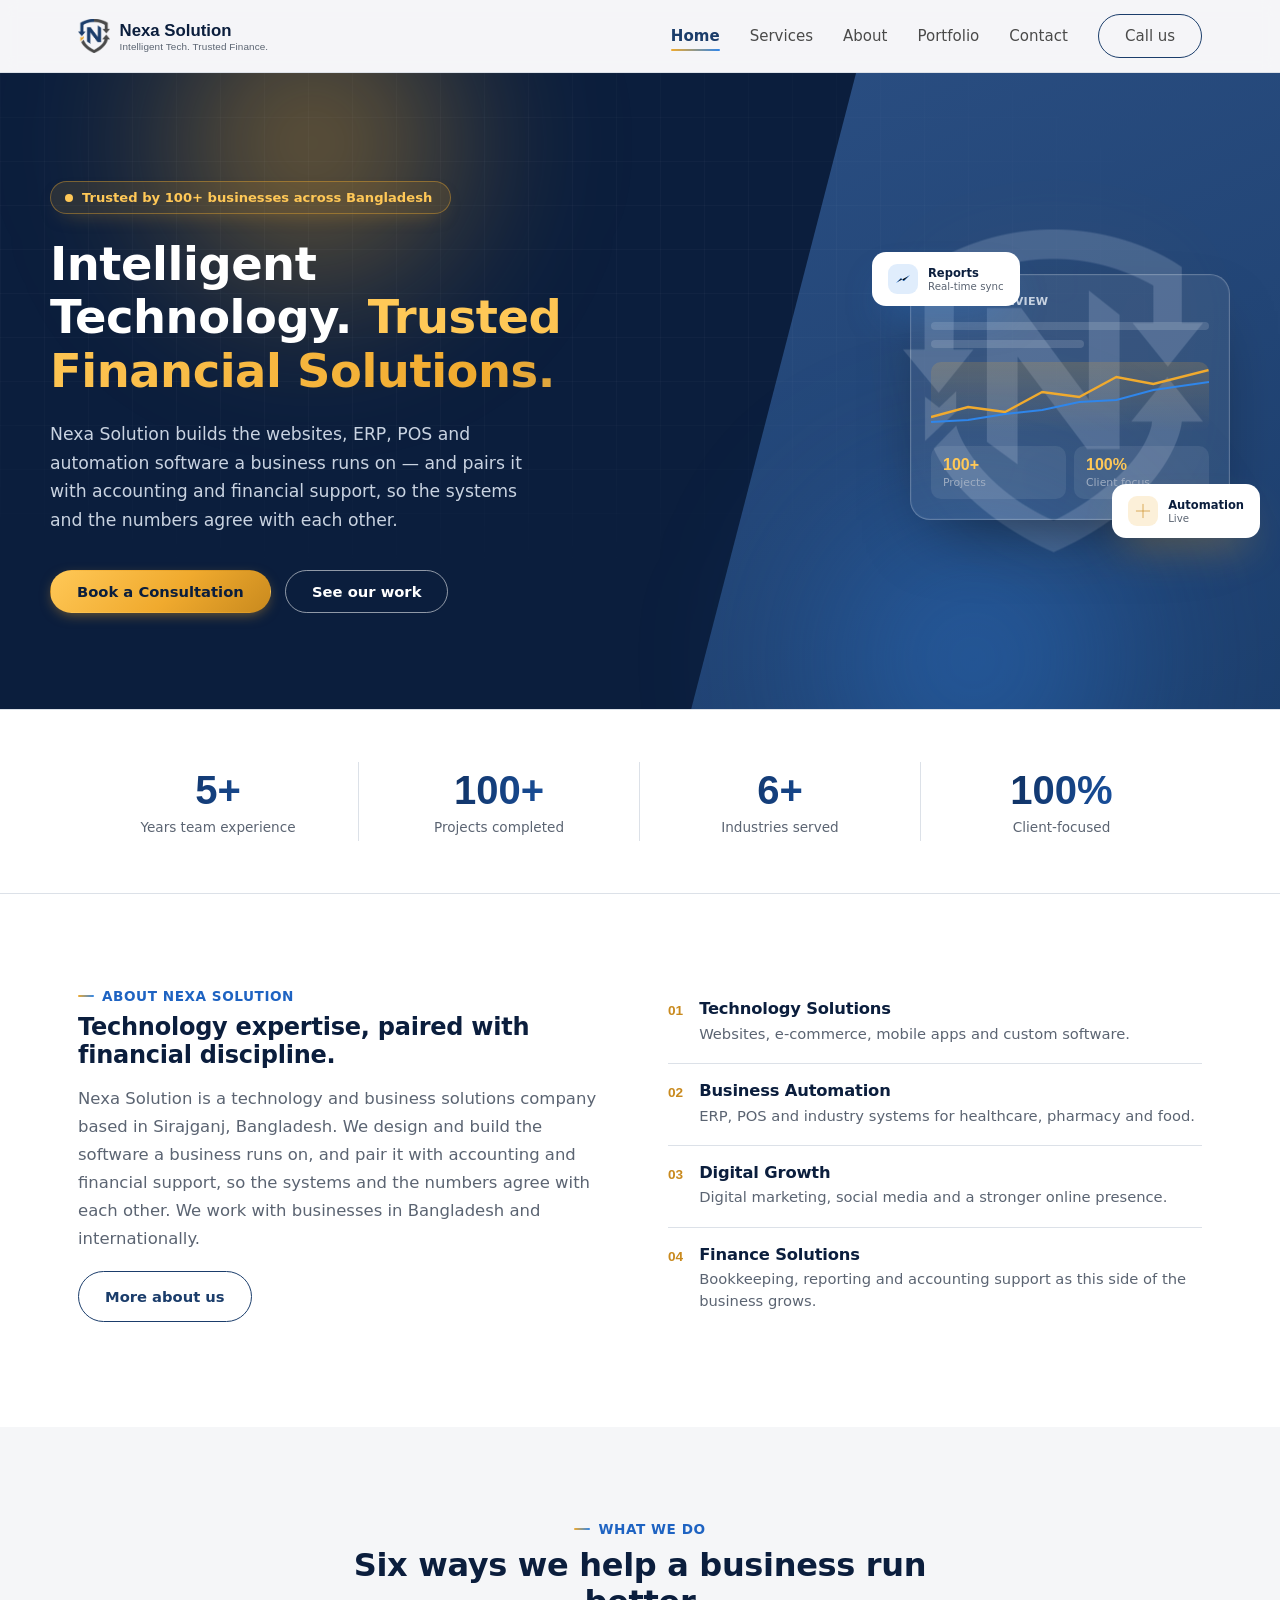
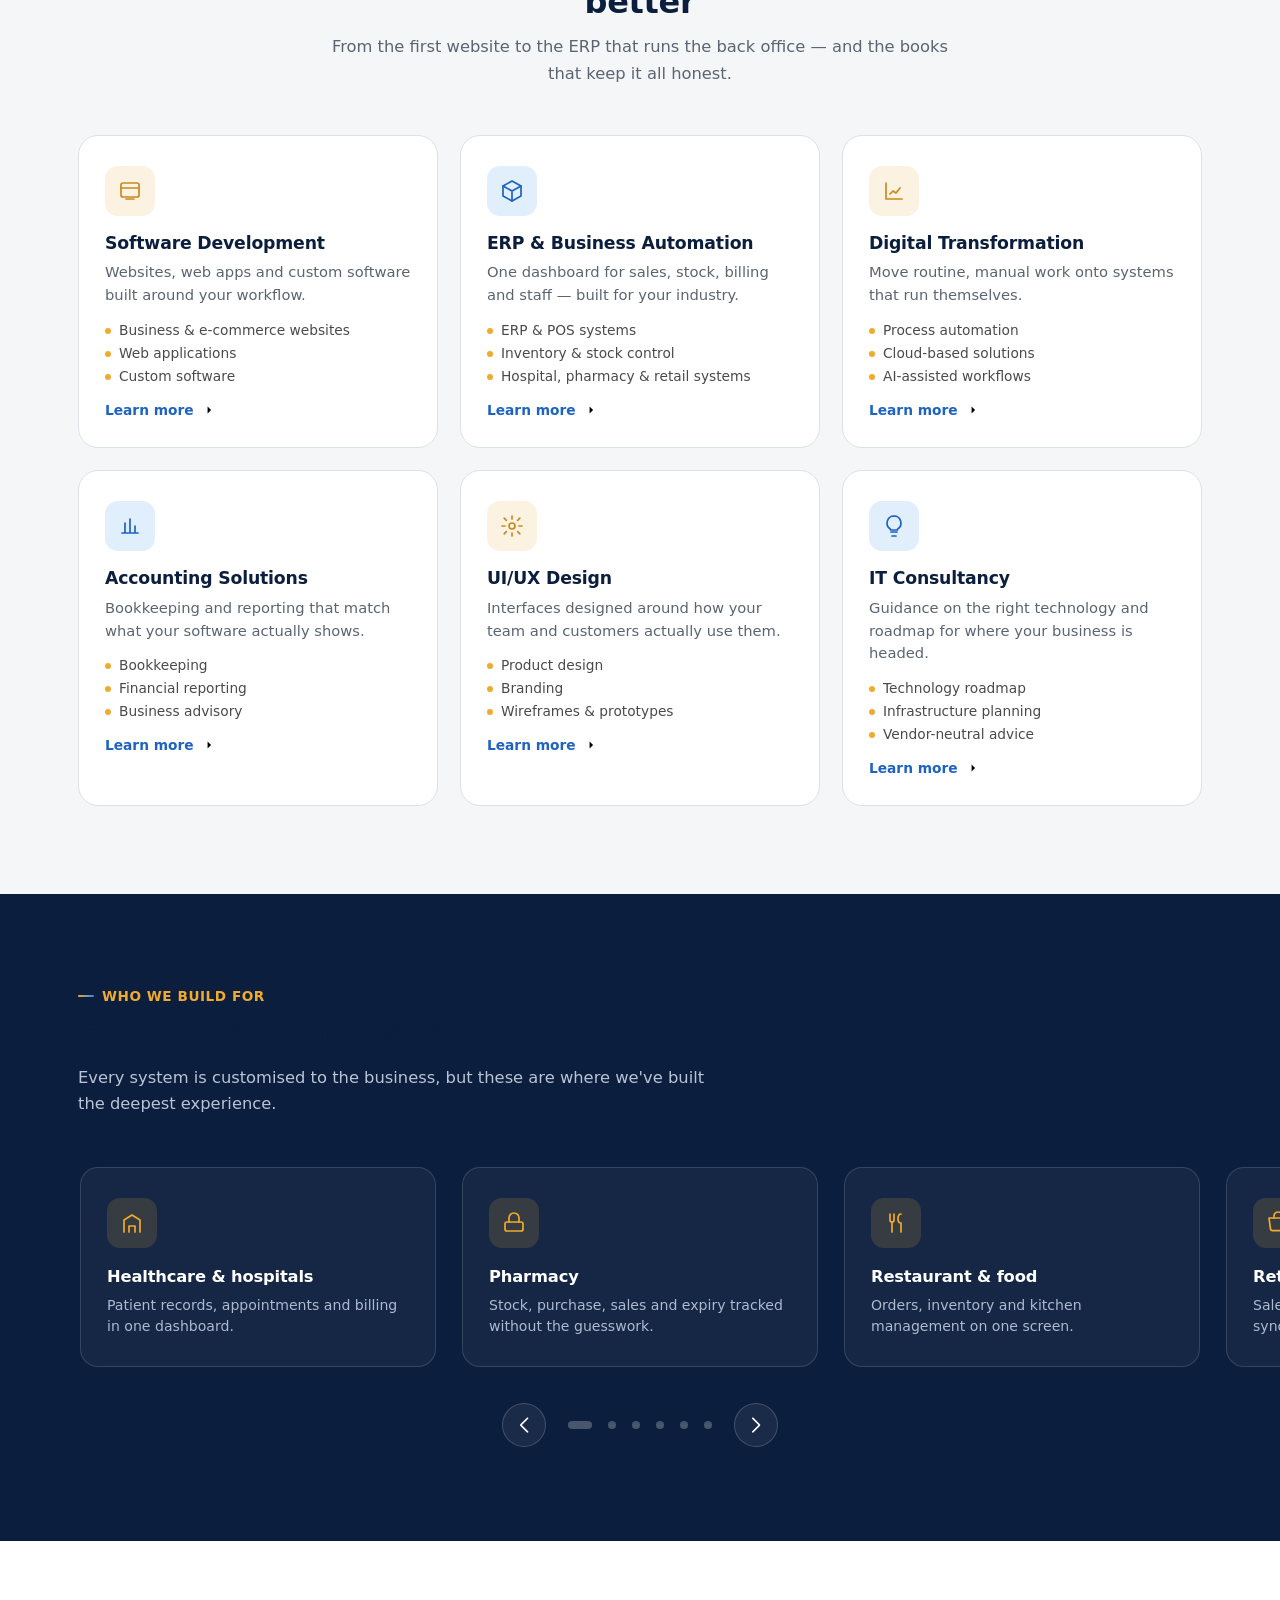
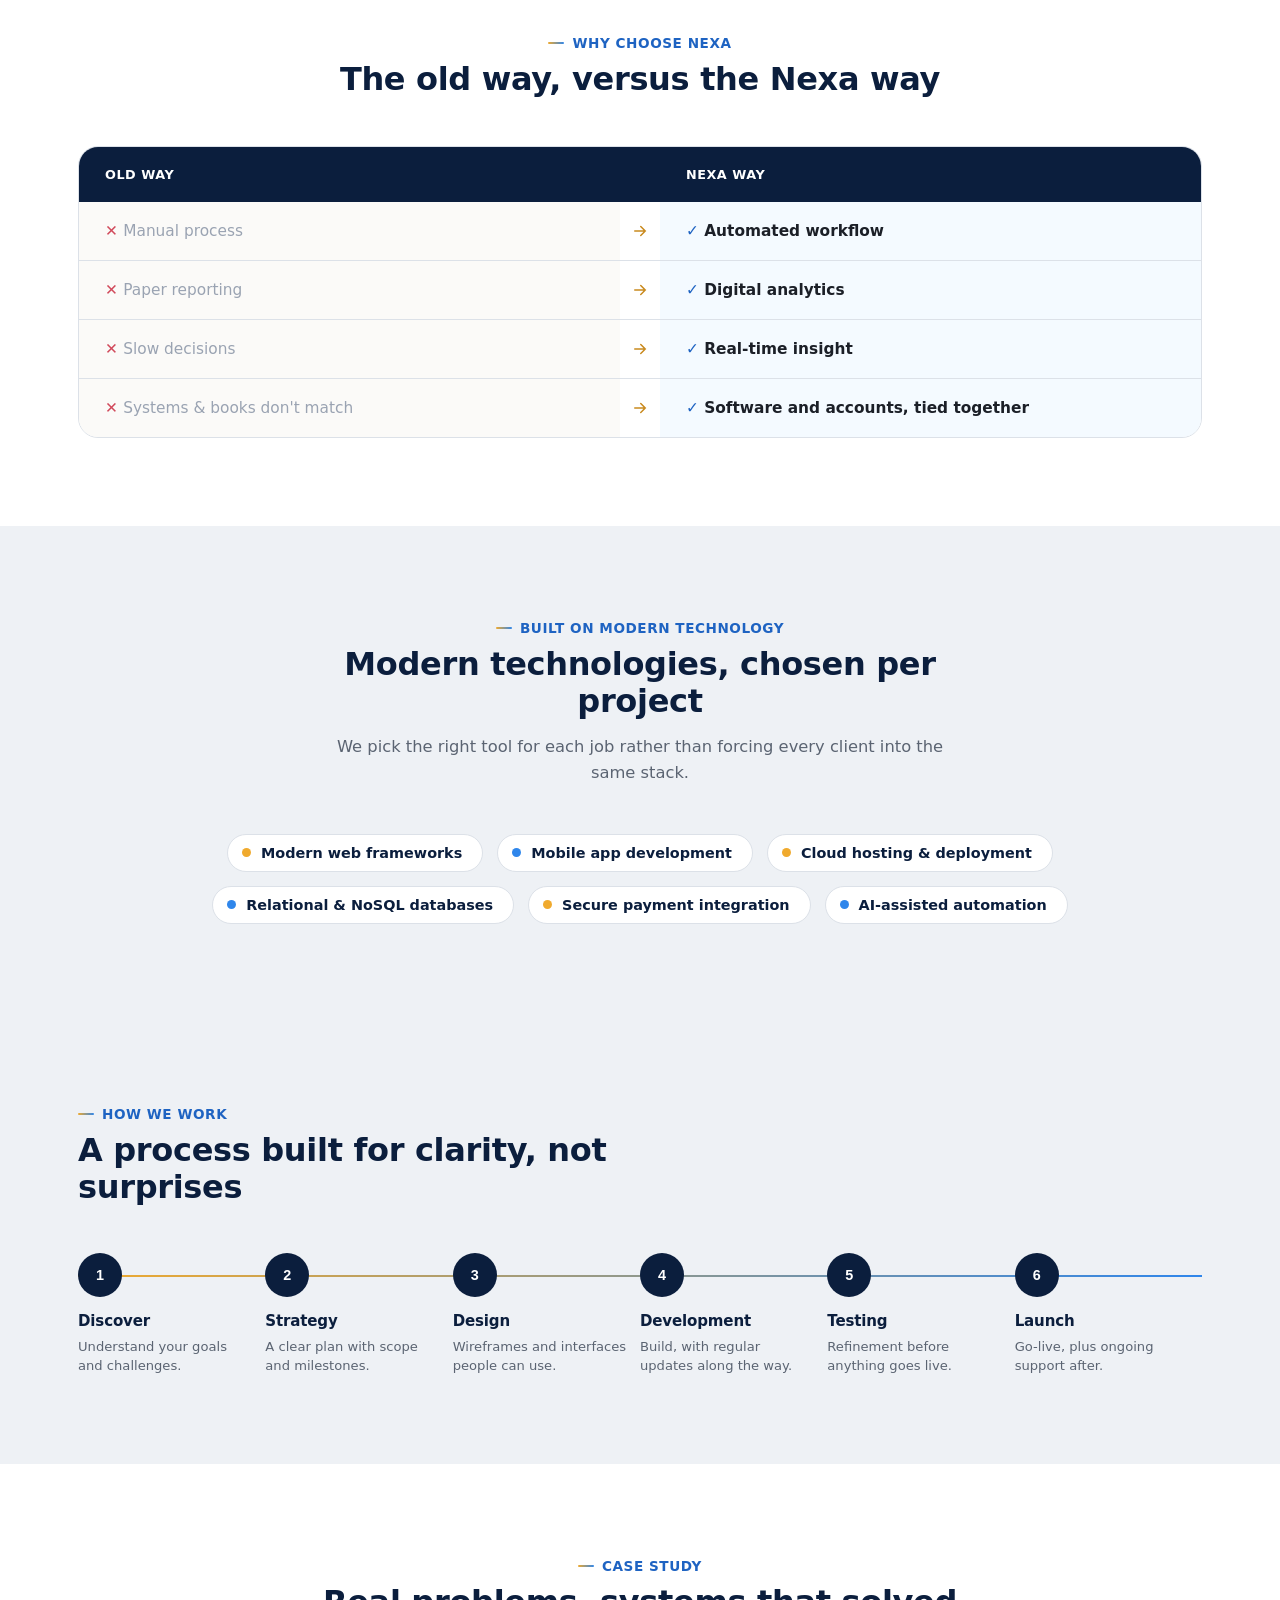
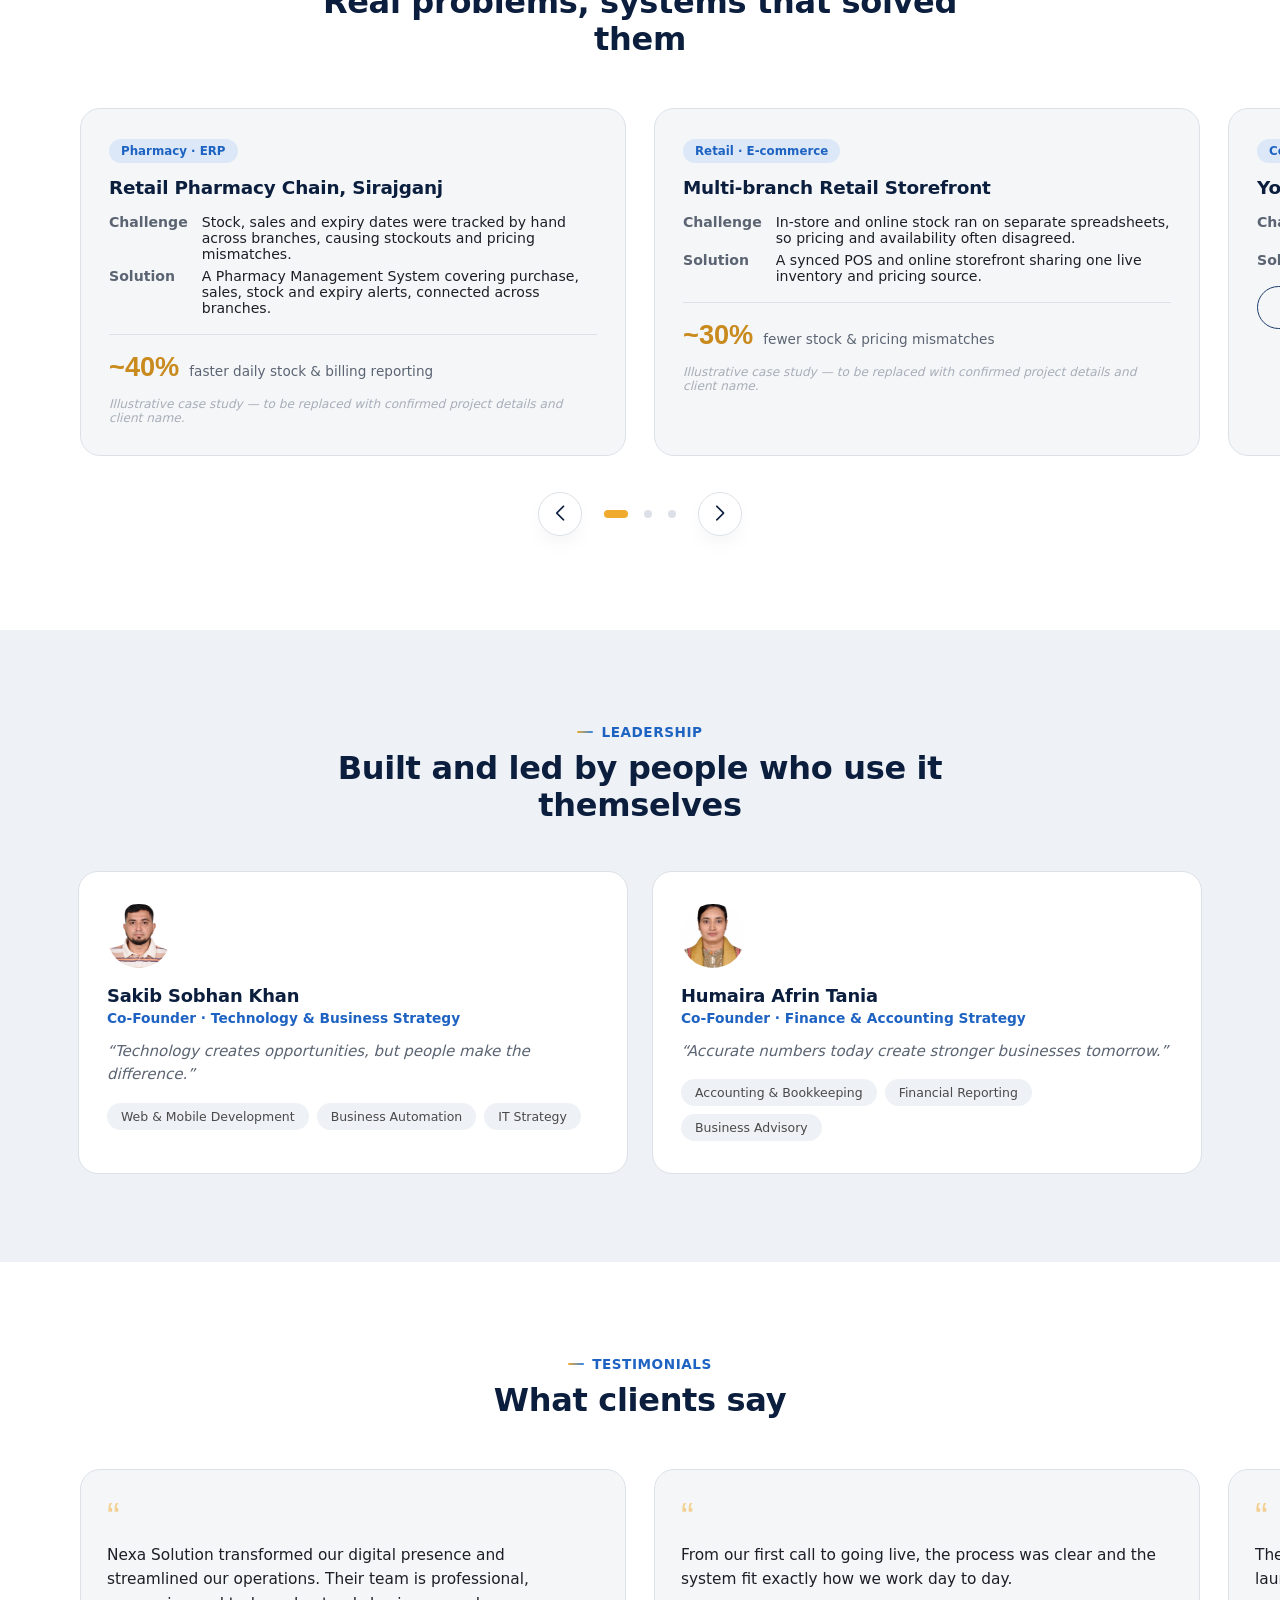
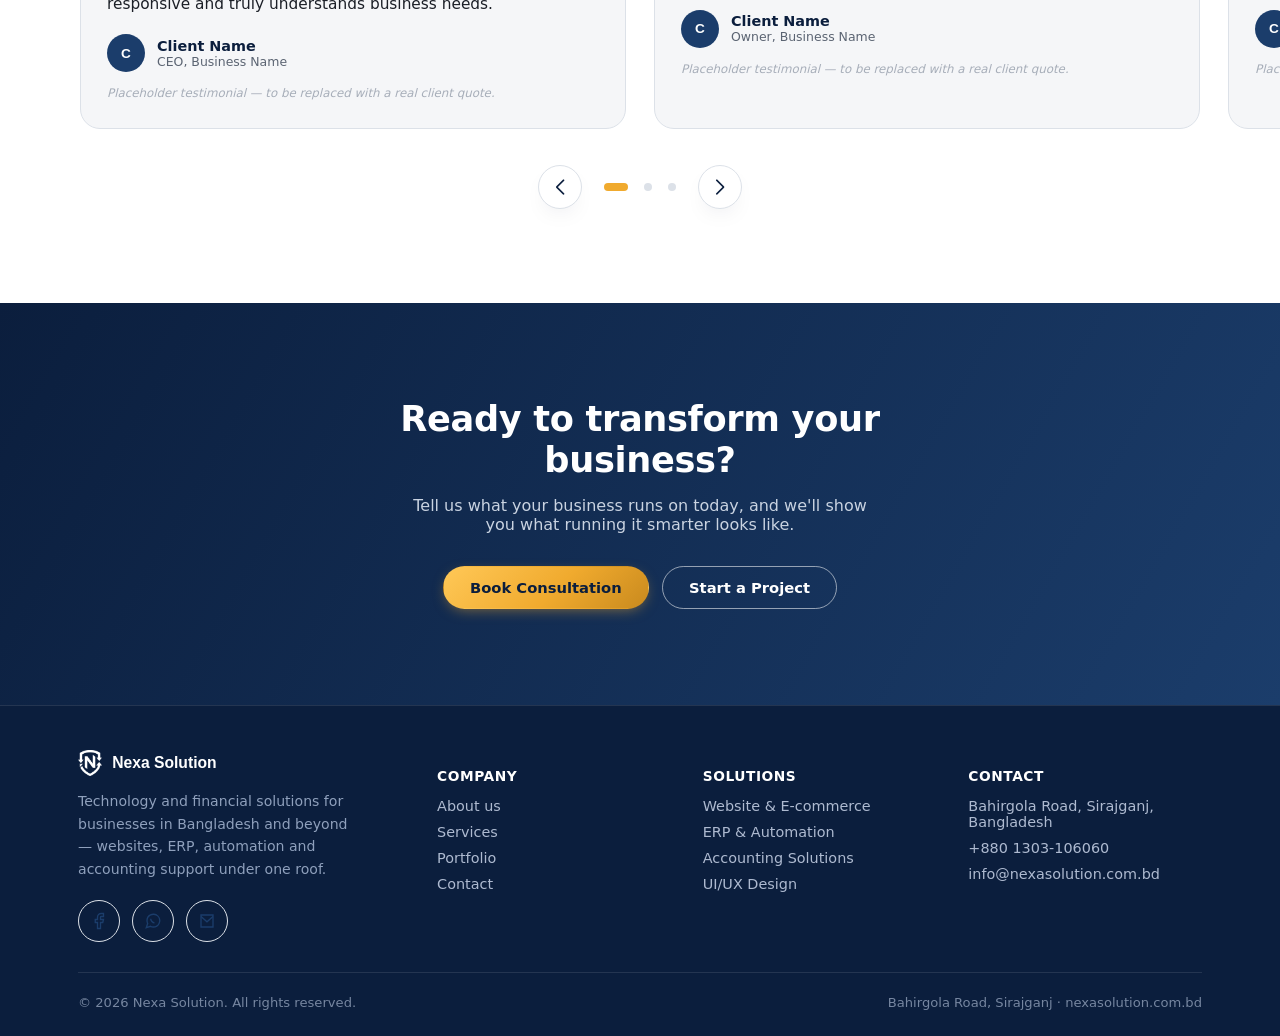
==== commit bafba10f: "Add files via upload" ====
--- a/index.html
+++ b/index.html
@@ -9,6 +9,7 @@
 <link rel="preconnect" href="https://fonts.googleapis.com">
 <link rel="preconnect" href="https://fonts.gstatic.com" crossorigin>
 <link href="https://fonts.googleapis.com/css2?family=Sora:wght@400;500;600;700;800&family=Inter:wght@400;500;600;700&display=swap" rel="stylesheet">
+<link rel="stylesheet" href="https://cdn.jsdelivr.net/npm/swiper@11/swiper-bundle.min.css">
 <link rel="stylesheet" href="assets/css/styles.css">
 </head>
 <body>
@@ -31,10 +32,13 @@
 
   <!-- HERO -->
   <section class="hero" style="padding:0;">
+    <div class="hero-glow glow-gold"></div>
+    <div class="hero-glow glow-azure"></div>
+    <div class="hero-grid-overlay"></div>
     <img class="hero-shield" src="assets/img/shield.png" alt="">
     <div class="wrap hero-inner">
       <div class="reveal">
-        <div class="hero-eyebrow-line"></div>
+        <div class="hero-badge"><span class="dot-live"></span>Trusted by 100+ businesses across Bangladesh</div>
         <h1>Intelligent Technology. <span class="text-gradient">Trusted Financial Solutions.</span></h1>
         <p class="lede">Nexa Solution builds the websites, ERP, POS and automation software a business runs on &mdash; and pairs it with accounting and financial support, so the systems and the numbers agree with each other.</p>
         <div class="hero-ctas">
@@ -44,6 +48,9 @@
       </div>
       <div class="hero-panel reveal reveal-3">
         <div class="dash-mock">
+          <div class="dash-mock-head">
+            <span class="pulse-dot"></span><span class="dash-mock-label">Live overview</span>
+          </div>
           <div class="bar"></div>
           <div class="bar short"></div>
           <div class="chartline">
@@ -53,7 +60,7 @@
             </svg>
           </div>
           <div class="chips">
-            <div class="chip"><div class="n">26+</div><div class="l">Projects</div></div>
+            <div class="chip"><div class="n">100+</div><div class="l">Projects</div></div>
             <div class="chip"><div class="n">100%</div><div class="l">Client focus</div></div>
           </div>
         </div>
@@ -72,8 +79,8 @@
   <!-- TRUST / STATS -->
   <section class="trust" style="padding:52px 0;">
     <div class="wrap trust-grid">
-      <div class="trust-item"><div class="count" data-target="3" data-suffix="+">0</div><div class="lbl">Years&nbsp;team&nbsp;experience</div></div>
-      <div class="trust-item"><div class="count" data-target="26" data-suffix="+">0</div><div class="lbl">Projects completed</div></div>
+      <div class="trust-item"><div class="count" data-target="5" data-suffix="+">0</div><div class="lbl">Years&nbsp;team&nbsp;experience</div></div>
+      <div class="trust-item"><div class="count" data-target="100" data-suffix="+">0</div><div class="lbl">Projects completed</div></div>
       <div class="trust-item"><div class="count" data-target="6" data-suffix="+">0</div><div class="lbl">Industries served</div></div>
       <div class="trust-item"><div class="count" data-target="100" data-suffix="%">0</div><div class="lbl">Client&#8209;focused</div></div>
     </div>
@@ -167,30 +174,49 @@
         <h2>Solutions by industry</h2>
         <p>Every system is customised to the business, but these are where we've built the deepest experience.</p>
       </div>
-      <div class="industry-grid">
-        <div class="industry-card reveal-on-scroll">
-          <div class="icon-badge"><svg viewBox="0 0 24 24" stroke-linecap="round" stroke-linejoin="round"><path d="M4 21V9l8-5 8 5v12"/><path d="M9 21v-6h6v6"/></svg></div>
-          <h3>Healthcare &amp; hospitals</h3><p>Patient records, appointments and billing in one dashboard.</p>
-        </div>
-        <div class="industry-card reveal-on-scroll">
-          <div class="icon-badge"><svg viewBox="0 0 24 24" stroke-linecap="round" stroke-linejoin="round"><rect x="3" y="11" width="18" height="9" rx="2"/><path d="M7 11V7a5 5 0 0 1 10 0v4"/></svg></div>
-          <h3>Pharmacy</h3><p>Stock, purchase, sales and expiry tracked without the guesswork.</p>
-        </div>
-        <div class="industry-card reveal-on-scroll">
-          <div class="icon-badge"><svg viewBox="0 0 24 24" stroke-linecap="round" stroke-linejoin="round"><path d="M6 3v6a2 2 0 0 0 2 2h0a2 2 0 0 0 2-2V3"/><path d="M8 11v10"/><path d="M17 3c-2 0-3 2-3 5s1 4 3 4v9"/></svg></div>
-          <h3>Restaurant &amp; food</h3><p>Orders, inventory and kitchen management on one screen.</p>
-        </div>
-        <div class="industry-card reveal-on-scroll">
-          <div class="icon-badge"><svg viewBox="0 0 24 24" stroke-linecap="round" stroke-linejoin="round"><path d="M3 7h18l-1.5 11a2 2 0 0 1-2 1.7H6.5a2 2 0 0 1-2-1.7L3 7Z"/><path d="M8 7V5a4 4 0 0 1 8 0v2"/></svg></div>
-          <h3>Retail &amp; e-commerce</h3><p>Sales, stock and online storefronts kept in sync.</p>
-        </div>
-        <div class="industry-card reveal-on-scroll">
-          <div class="icon-badge"><svg viewBox="0 0 24 24" stroke-linecap="round" stroke-linejoin="round"><path d="M13 2 3 14h7l-1 8 10-12h-7l1-8Z"/></svg></div>
-          <h3>SME &amp; startups</h3><p>Right-sized systems that grow with the business.</p>
-        </div>
-        <div class="industry-card reveal-on-scroll">
-          <div class="icon-badge"><svg viewBox="0 0 24 24" stroke-linecap="round" stroke-linejoin="round"><rect x="4" y="3" width="9" height="18"/><rect x="15" y="8" width="5" height="13"/></svg></div>
-          <h3>Corporate &amp; international</h3><p>Remote and on-site support for clients beyond Bangladesh.</p>
+      <div class="swiper industry-swiper reveal-on-scroll">
+        <div class="swiper-wrapper">
+          <div class="swiper-slide">
+            <div class="industry-card">
+              <div class="icon-badge"><svg viewBox="0 0 24 24" stroke-linecap="round" stroke-linejoin="round"><path d="M4 21V9l8-5 8 5v12"/><path d="M9 21v-6h6v6"/></svg></div>
+              <h3>Healthcare &amp; hospitals</h3><p>Patient records, appointments and billing in one dashboard.</p>
+            </div>
+          </div>
+          <div class="swiper-slide">
+            <div class="industry-card">
+              <div class="icon-badge"><svg viewBox="0 0 24 24" stroke-linecap="round" stroke-linejoin="round"><rect x="3" y="11" width="18" height="9" rx="2"/><path d="M7 11V7a5 5 0 0 1 10 0v4"/></svg></div>
+              <h3>Pharmacy</h3><p>Stock, purchase, sales and expiry tracked without the guesswork.</p>
+            </div>
+          </div>
+          <div class="swiper-slide">
+            <div class="industry-card">
+              <div class="icon-badge"><svg viewBox="0 0 24 24" stroke-linecap="round" stroke-linejoin="round"><path d="M6 3v6a2 2 0 0 0 2 2h0a2 2 0 0 0 2-2V3"/><path d="M8 11v10"/><path d="M17 3c-2 0-3 2-3 5s1 4 3 4v9"/></svg></div>
+              <h3>Restaurant &amp; food</h3><p>Orders, inventory and kitchen management on one screen.</p>
+            </div>
+          </div>
+          <div class="swiper-slide">
+            <div class="industry-card">
+              <div class="icon-badge"><svg viewBox="0 0 24 24" stroke-linecap="round" stroke-linejoin="round"><path d="M3 7h18l-1.5 11a2 2 0 0 1-2 1.7H6.5a2 2 0 0 1-2-1.7L3 7Z"/><path d="M8 7V5a4 4 0 0 1 8 0v2"/></svg></div>
+              <h3>Retail &amp; e-commerce</h3><p>Sales, stock and online storefronts kept in sync.</p>
+            </div>
+          </div>
+          <div class="swiper-slide">
+            <div class="industry-card">
+              <div class="icon-badge"><svg viewBox="0 0 24 24" stroke-linecap="round" stroke-linejoin="round"><path d="M13 2 3 14h7l-1 8 10-12h-7l1-8Z"/></svg></div>
+              <h3>SME &amp; startups</h3><p>Right-sized systems that grow with the business.</p>
+            </div>
+          </div>
+          <div class="swiper-slide">
+            <div class="industry-card">
+              <div class="icon-badge"><svg viewBox="0 0 24 24" stroke-linecap="round" stroke-linejoin="round"><rect x="4" y="3" width="9" height="18"/><rect x="15" y="8" width="5" height="13"/></svg></div>
+              <h3>Corporate &amp; international</h3><p>Remote and on-site support for clients beyond Bangladesh.</p>
+            </div>
+          </div>
+        </div>
+        <div class="swiper-nav-row on-dark">
+          <div class="swiper-button-prev industry-prev"></div>
+          <div class="swiper-pagination industry-pagination"></div>
+          <div class="swiper-button-next industry-next"></div>
         </div>
       </div>
     </div>
@@ -277,25 +303,48 @@
         <div class="kicker" style="justify-content:center;">Case study</div>
         <h2>Real problems, systems that solved them</h2>
       </div>
-      <div class="case-grid">
-        <div class="case-card reveal-on-scroll">
-          <span class="tag">Pharmacy &middot; ERP</span>
-          <h3>Retail Pharmacy Chain, Sirajganj</h3>
-          <div class="case-kv">
-            <div class="k">Challenge</div><div class="v">Stock, sales and expiry dates were tracked by hand across branches, causing stockouts and pricing mismatches.</div>
-            <div class="k">Solution</div><div class="v">A Pharmacy Management System covering purchase, sales, stock and expiry alerts, connected across branches.</div>
-          </div>
-          <div class="case-result"><span class="big">~40%</span><span class="lbl">faster daily stock &amp; billing reporting</span></div>
-          <div class="case-note">Illustrative case study &mdash; to be replaced with confirmed project details and client name.</div>
-        </div>
-        <div class="case-card reveal-on-scroll">
-          <span class="tag">Coming soon</span>
-          <h3>Your business could be next</h3>
-          <div class="case-kv">
-            <div class="k">Challenge</div><div class="v">Tell us what's slowing your business down &mdash; billing, stock, bookings or reporting.</div>
-            <div class="k">Solution</div><div class="v">We'll scope a system built around exactly that problem.</div>
-          </div>
-          <div style="margin-top:18px;"><a href="contact.html" class="btn btn-outline-dark">Start a project</a></div>
+      <div class="swiper case-swiper reveal-on-scroll">
+        <div class="swiper-wrapper">
+          <div class="swiper-slide">
+            <div class="case-card">
+              <span class="tag">Pharmacy &middot; ERP</span>
+              <h3>Retail Pharmacy Chain, Sirajganj</h3>
+              <div class="case-kv">
+                <div class="k">Challenge</div><div class="v">Stock, sales and expiry dates were tracked by hand across branches, causing stockouts and pricing mismatches.</div>
+                <div class="k">Solution</div><div class="v">A Pharmacy Management System covering purchase, sales, stock and expiry alerts, connected across branches.</div>
+              </div>
+              <div class="case-result"><span class="big">~40%</span><span class="lbl">faster daily stock &amp; billing reporting</span></div>
+              <div class="case-note">Illustrative case study &mdash; to be replaced with confirmed project details and client name.</div>
+            </div>
+          </div>
+          <div class="swiper-slide">
+            <div class="case-card">
+              <span class="tag">Retail &middot; E-commerce</span>
+              <h3>Multi-branch Retail Storefront</h3>
+              <div class="case-kv">
+                <div class="k">Challenge</div><div class="v">In-store and online stock ran on separate spreadsheets, so pricing and availability often disagreed.</div>
+                <div class="k">Solution</div><div class="v">A synced POS and online storefront sharing one live inventory and pricing source.</div>
+              </div>
+              <div class="case-result"><span class="big">~30%</span><span class="lbl">fewer stock &amp; pricing mismatches</span></div>
+              <div class="case-note">Illustrative case study &mdash; to be replaced with confirmed project details and client name.</div>
+            </div>
+          </div>
+          <div class="swiper-slide">
+            <div class="case-card">
+              <span class="tag">Coming soon</span>
+              <h3>Your business could be next</h3>
+              <div class="case-kv">
+                <div class="k">Challenge</div><div class="v">Tell us what's slowing your business down &mdash; billing, stock, bookings or reporting.</div>
+                <div class="k">Solution</div><div class="v">We'll scope a system built around exactly that problem.</div>
+              </div>
+              <div style="margin-top:18px;"><a href="contact.html" class="btn btn-outline-dark">Start a project</a></div>
+            </div>
+          </div>
+        </div>
+        <div class="swiper-nav-row">
+          <div class="swiper-button-prev case-prev"></div>
+          <div class="swiper-pagination case-pagination"></div>
+          <div class="swiper-button-next case-next"></div>
         </div>
       </div>
     </div>
@@ -310,14 +359,14 @@
       </div>
       <div class="founder-grid">
         <div class="founder-card reveal-on-scroll">
-          <div class="avatar a1">SK</div>
+          <div class="avatar a1"><img src="./assets/img/Sakib.jpg" alt=""></div>
           <h3>Sakib Sobhan Khan</h3>
           <div class="role">Co-Founder &middot; Technology &amp; Business Strategy</div>
           <p class="quote">&ldquo;Technology creates opportunities, but people make the difference.&rdquo;</p>
           <div class="exp-list"><span>Web &amp; Mobile Development</span><span>Business Automation</span><span>IT Strategy</span></div>
         </div>
         <div class="founder-card reveal-on-scroll">
-          <div class="avatar a2">HT</div>
+          <div class="avatar a2"><img src="./assets/img/Humaira.jpg" alt=""></div>
           <h3>Humaira Afrin Tania</h3>
           <div class="role">Co-Founder &middot; Finance &amp; Accounting Strategy</div>
           <p class="quote">&ldquo;Accurate numbers today create stronger businesses tomorrow.&rdquo;</p>
@@ -334,24 +383,46 @@
         <div class="kicker" style="justify-content:center;">Testimonials</div>
         <h2>What clients say</h2>
       </div>
-      <div class="testi-grid">
-        <div class="testi-card reveal-on-scroll">
-          <div class="quote-mark">&ldquo;</div>
-          <p>Nexa Solution transformed our digital presence and streamlined our operations. Their team is professional, responsive and truly understands business needs.</p>
-          <div class="testi-who">
-            <div class="mini-avatar">C</div>
-            <div><div class="name">Client Name</div><div class="role">CEO, Business Name</div></div>
-          </div>
-          <div class="testi-note">Placeholder testimonial &mdash; to be replaced with a real client quote.</div>
-        </div>
-        <div class="testi-card reveal-on-scroll">
-          <div class="quote-mark">&ldquo;</div>
-          <p>From our first call to going live, the process was clear and the system fit exactly how we work day to day.</p>
-          <div class="testi-who">
-            <div class="mini-avatar">C</div>
-            <div><div class="name">Client Name</div><div class="role">Owner, Business Name</div></div>
-          </div>
-          <div class="testi-note">Placeholder testimonial &mdash; to be replaced with a real client quote.</div>
+      <div class="swiper testi-swiper reveal-on-scroll">
+        <div class="swiper-wrapper">
+          <div class="swiper-slide">
+            <div class="testi-card">
+              <div class="quote-mark">&ldquo;</div>
+              <p>Nexa Solution transformed our digital presence and streamlined our operations. Their team is professional, responsive and truly understands business needs.</p>
+              <div class="testi-who">
+                <div class="mini-avatar">C</div>
+                <div><div class="name">Client Name</div><div class="role">CEO, Business Name</div></div>
+              </div>
+              <div class="testi-note">Placeholder testimonial &mdash; to be replaced with a real client quote.</div>
+            </div>
+          </div>
+          <div class="swiper-slide">
+            <div class="testi-card">
+              <div class="quote-mark">&ldquo;</div>
+              <p>From our first call to going live, the process was clear and the system fit exactly how we work day to day.</p>
+              <div class="testi-who">
+                <div class="mini-avatar">C</div>
+                <div><div class="name">Client Name</div><div class="role">Owner, Business Name</div></div>
+              </div>
+              <div class="testi-note">Placeholder testimonial &mdash; to be replaced with a real client quote.</div>
+            </div>
+          </div>
+          <div class="swiper-slide">
+            <div class="testi-card">
+              <div class="quote-mark">&ldquo;</div>
+              <p>They didn't just hand over software and leave &mdash; support after launch has been quick and genuinely helpful.</p>
+              <div class="testi-who">
+                <div class="mini-avatar">C</div>
+                <div><div class="name">Client Name</div><div class="role">Manager, Business Name</div></div>
+              </div>
+              <div class="testi-note">Placeholder testimonial &mdash; to be replaced with a real client quote.</div>
+            </div>
+          </div>
+        </div>
+        <div class="swiper-nav-row">
+          <div class="swiper-button-prev testi-prev"></div>
+          <div class="swiper-pagination testi-pagination"></div>
+          <div class="swiper-button-next testi-next"></div>
         </div>
       </div>
     </div>
@@ -406,7 +477,7 @@
       <div class="foot-col">
         <h4>Contact</h4>
         <ul>
-          <li style="color: #AEBAD0; list-style: none; ">Bahirgola Road, Sirajganj, Bangladesh</li>
+          <li>Bahirgola Road, Sirajganj, Bangladesh</li>
           <li><a href="tel:+8801303106060">+880 1303-106060</a></li>
           <li><a href="mailto:info@nexasolution.com.bd">info@nexasolution.com.bd</a></li>
         </ul>
@@ -418,6 +489,7 @@
     </div>
   </div>
 </footer>
+<script src="https://cdn.jsdelivr.net/npm/swiper@11/swiper-bundle.min.js"></script>
 <script src="assets/js/main.js"></script>
 </body>
 </html>
--- a/assets/css/styles.css
+++ b/assets/css/styles.css
@@ -0,0 +1,645 @@
+/* =========================================================
+   Nexa Solution — Shared Design System
+   ========================================================= */
+:root{
+  --navy-deep:#0B1E3D;
+  --navy:#1B3D6B;
+  --navy-soft:#2A4E82;
+  --charcoal:#4A4A4A;
+  --gold:#F0AA2E;
+  --gold-light:#FFC857;
+  --gold-deep:#C98A1E;
+  --azure:#2F86EB;
+  --azure-deep:#1E63C2;
+  --paper:#F5F6F8;
+  --paper-2:#EEF1F5;
+  --ink:#1B1F27;
+  --ink-soft:#5B6472;
+  --line:#DCE1E8;
+  --radius:20px;
+  --radius-sm:12px;
+}
+*{box-sizing:border-box;}
+html{scroll-behavior:smooth;}
+body{
+  margin:0;
+  font-family:'Inter',system-ui,sans-serif;
+  color:var(--ink);
+  background:var(--paper);
+  -webkit-font-smoothing:antialiased;
+  overflow-x: hidden;
+}
+h1,h2,h3,.display{
+  font-family:'Sora',system-ui,sans-serif;
+  color:var(--navy-deep);
+  line-height:1.15;
+  margin:0;
+  letter-spacing:-0.01em;
+}
+a{color:inherit;text-decoration:none;}
+img{max-width:100%;display:block;}
+ul{margin:0;padding:0;}
+ul li{
+  list-style: none;
+}
+.wrap{max-width:1180px;margin:0 auto;padding:0 28px;}
+.visually-hidden{position:absolute;left:-9999px;}
+a:focus-visible, button:focus-visible, input:focus-visible, textarea:focus-visible{
+  outline:3px solid var(--gold);outline-offset:2px;
+}
+section{padding:88px 0;}
+.section-head{max-width:640px;margin-bottom:48px;}
+.section-head.center{margin-left:auto;margin-right:auto;text-align:center;}
+.section-head h2{font-size:2rem;font-weight:700;}
+.section-head p{margin-top:14px;color:var(--ink-soft);font-size:1.02rem;line-height:1.6;}
+.kicker{
+  display:inline-flex;align-items:center;gap:8px;
+  font-size:0.85rem;color:var(--azure-deep);font-weight:700;margin-bottom:10px;
+  text-transform:uppercase;letter-spacing:0.04em;
+}
+.kicker::before{content:"";width:16px;height:2px;background:linear-gradient(90deg,var(--gold),var(--azure));border-radius:2px;}
+.kicker.on-dark{color:var(--gold);}
+.text-gradient{
+  background:linear-gradient(100deg, var(--gold-light) 10%, var(--gold) 45%, var(--azure) 100%);
+  background-size:200% auto;
+  -webkit-background-clip:text;background-clip:text;color:transparent;
+  animation:shimmerText 6s ease-in-out infinite;
+}
+@keyframes shimmerText{
+  0%,100%{background-position:0% 50%;}
+  50%{background-position:100% 50%;}
+}
+
+/* ---------- Buttons ---------- */
+.btn{
+  display:inline-flex;align-items:center;gap:8px;
+  padding:12px 26px;border-radius:999px;
+  font-weight:600;font-size:0.92rem;border:1.5px solid transparent;cursor:pointer;
+  transition:transform 0.35s cubic-bezier(.22,1,.36,1), box-shadow 0.35s cubic-bezier(.22,1,.36,1), background-color 0.35s ease, color 0.35s ease, border-color 0.35s ease;
+  will-change:transform;
+}
+.btn:active{transform:translateY(0) scale(0.97);}
+.btn-gold{background:linear-gradient(135deg, var(--gold-light), var(--gold) 55%, var(--gold-deep));color:var(--navy-deep);box-shadow:0 4px 14px -4px rgba(240,170,46,0.55);}
+.btn-gold:hover{background:linear-gradient(135deg, var(--gold-light), var(--gold-deep));transform:translateY(-2px);box-shadow:0 14px 28px -8px rgba(240,170,46,0.65);}
+.btn-outline-dark{border-color:var(--navy);color:var(--navy);background:transparent;}
+.btn-outline-dark:hover, nav.links a.btn-outline-dark:hover{background:var(--navy);color:#fff;transform:translateY(-2px);box-shadow:0 12px 24px -10px rgba(27,61,107,0.45);}
+.btn-outline-light{border-color:rgba(255,255,255,0.55);color:#fff;background:transparent;}
+.btn-outline-light:hover{background:#fff;color:var(--navy-deep);border-color:#fff;transform:translateY(-2px);box-shadow:0 12px 24px -10px rgba(0,0,0,0.35);}
+
+/* ---------- Header ---------- */
+header{position:sticky;top:0;z-index:50;background:rgba(245,246,248,0.9);backdrop-filter:blur(8px);border-bottom:1px solid var(--line);}
+.nav{display:flex;align-items:center;justify-content:space-between;padding:14px 28px;max-width:1180px;margin:0 auto;}
+.brand{display:flex;align-items:center;gap:10px;}
+.brand img{height:34px;width:auto;}
+.brand-word{font-family:'Sora',sans-serif;font-weight:700;font-size:1.05rem;color:var(--navy-deep);}
+.brand-word span{display:block;font-family:'Inter',sans-serif;font-weight:500;font-size:0.62rem;color:var(--ink-soft);letter-spacing:0.01em;}
+nav.links{display:flex;gap:30px;align-items:center;}
+nav.links a{font-size:0.94rem;color:var(--charcoal);font-weight:500;position:relative;}
+nav.links a:hover{color:var(--navy);}
+nav.links a.active{color:var(--navy);font-weight:700;}
+nav.links a.active::after{content:"";position:absolute;left:0;right:0;bottom:-6px;height:2px;background:linear-gradient(90deg,var(--gold),var(--azure));border-radius:2px;}
+.menu-toggle{display:none;background:none;border:none;cursor:pointer;padding:6px;}
+.menu-toggle span{display:block;width:22px;height:2px;background:var(--navy-deep);margin:5px 0;}
+
+/* ---------- Reveal animation system ---------- */
+.reveal{opacity:0;transform:translateY(14px);animation:revealIn 0.7s ease forwards;}
+.reveal-2{animation-delay:0.12s;}
+.reveal-3{animation-delay:0.24s;}
+.reveal-4{animation-delay:0.36s;}
+@keyframes revealIn{to{opacity:1;transform:none;}}
+.reveal-on-scroll{opacity:0;transform:translateY(26px);transition:opacity 0.8s cubic-bezier(.22,1,.36,1), transform 0.8s cubic-bezier(.22,1,.36,1);}
+.reveal-on-scroll.in-view{opacity:1;transform:none;}
+@keyframes floatY{0%,100%{transform:translateY(0);}50%{transform:translateY(-14px);}}
+@keyframes gradientMove{0%{background-position:0% 50%;}50%{background-position:100% 50%;}100%{background-position:0% 50%;}}
+
+/* ---------- Page hero (small, for sub-pages) ---------- */
+.page-hero{background:var(--navy-deep);color:#fff;position:relative;overflow:hidden;padding:76px 0 64px;}
+.page-hero::before{
+  content:"";position:absolute;top:0;right:0;bottom:0;width:46%;
+  background:linear-gradient(155deg, var(--navy-soft) 0%, var(--navy) 55%, var(--navy-deep) 100%);
+  clip-path:polygon(28% 0, 100% 0, 100% 100%, 0% 100%);
+}
+.page-hero .wrap{position:relative;z-index:2;max-width:680px;}
+.page-hero .crumb{color:#9FADC2;font-size:0.85rem;margin-bottom:14px;}
+.page-hero .crumb a:hover{color:var(--gold-light);}
+.page-hero h1{color:#fff;font-size:2.4rem;font-weight:700;}
+.page-hero p{margin-top:16px;color:#C9D3E1;font-size:1.05rem;line-height:1.6;max-width:560px;}
+
+/* ---------- Home Hero ---------- */
+.hero{position:relative;overflow:hidden;background:var(--navy-deep);color:#fff;}
+.hero::before{
+  content:"";position:absolute;top:0;right:0;bottom:0;width:46%;
+  background:linear-gradient(155deg, var(--navy-soft) 0%, var(--navy) 55%, var(--navy-deep) 100%);
+  background-size:200% 200%;
+  clip-path:polygon(28% 0, 100% 0, 100% 100%, 0% 100%);
+  animation:gradientMove 12s ease infinite;
+}
+/* Bright glow orbs for a punchier, eye-catching first impression */
+.hero-glow{position:absolute;border-radius:50%;filter:blur(70px);pointer-events:none;z-index:1;}
+.hero-glow.glow-gold{
+  width:420px;height:420px;top:-140px;left:8%;
+  background:radial-gradient(circle, rgba(240,170,46,0.55) 0%, rgba(240,170,46,0) 70%);
+  animation:glowFloat 9s ease-in-out infinite;
+}
+.hero-glow.glow-azure{
+  width:460px;height:460px;bottom:-180px;right:6%;
+  background:radial-gradient(circle, rgba(47,134,235,0.45) 0%, rgba(47,134,235,0) 70%);
+  animation:glowFloat 11s ease-in-out infinite reverse;
+}
+@keyframes glowFloat{
+  0%,100%{transform:translate(0,0) scale(1);}
+  50%{transform:translate(30px,-20px) scale(1.12);}
+}
+.hero-grid-overlay{
+  position:absolute;inset:0;z-index:1;opacity:0.5;pointer-events:none;
+  background-image:
+    linear-gradient(rgba(255,255,255,0.05) 1px, transparent 1px),
+    linear-gradient(90deg, rgba(255,255,255,0.05) 1px, transparent 1px);
+  background-size:44px 44px;
+  mask-image:radial-gradient(ellipse 80% 60% at 30% 30%, #000 40%, transparent 85%);
+  -webkit-mask-image:radial-gradient(ellipse 80% 60% at 30% 30%, #000 40%, transparent 85%);
+}
+.hero-badge{
+  display:inline-flex;align-items:center;gap:9px;padding:8px 18px 8px 14px;border-radius:999px;
+  background:rgba(240,170,46,0.12);border:1px solid rgba(240,170,46,0.4);
+  color:var(--gold-light);font-size:0.82rem;font-weight:600;margin-bottom:24px;
+  box-shadow:0 8px 20px -12px rgba(240,170,46,0.5);
+}
+.dot-live{width:8px;height:8px;border-radius:50%;background:var(--gold-light);flex-shrink:0;box-shadow:0 0 0 0 rgba(240,170,46,0.6);animation:pulseDot 1.8s ease-in-out infinite;}
+@keyframes pulseDot{
+  0%{box-shadow:0 0 0 0 rgba(240,170,46,0.55);}
+  70%{box-shadow:0 0 0 8px rgba(240,170,46,0);}
+  100%{box-shadow:0 0 0 0 rgba(240,170,46,0);}
+}
+.hero-shield{position:absolute;right:6%;top:50%;transform:translateY(-50%);width:300px;opacity:0.16;z-index:1;filter:brightness(0) invert(1) drop-shadow(0 0 40px rgba(240,170,46,0.35));}
+.hero-inner{position:relative;z-index:2;display:grid;grid-template-columns:1.15fr 0.85fr;gap:40px;padding:108px 0 96px;align-items:center;}
+.hero-eyebrow-line{width:46px;height:3px;background:linear-gradient(90deg, var(--gold-light), var(--azure));margin-bottom:22px;border-radius:2px;}
+.hero h1{font-size:2.9rem;font-weight:700;color:#fff;max-width:560px;}
+.hero p.lede{margin-top:22px;font-size:1.08rem;line-height:1.65;color:#C9D3E1;max-width:480px;}
+.hero-ctas{margin-top:36px;display:flex;gap:14px;flex-wrap:wrap;}
+.hero-stats{margin-top:56px;display:flex;gap:36px;flex-wrap:wrap;}
+.hero-stats div{border-left:2px solid rgba(255,255,255,0.2);padding-left:14px;}
+.hero-stats strong{display:block;font-family:'Sora',sans-serif;font-size:1.5rem;color:#fff;}
+.hero-stats span{font-size:0.82rem;color:#9FADC2;}
+.hero-panel{position:relative;z-index:2;justify-self:end;}
+
+/* Floating dashboard mockup (CSS-built, no external image) */
+.dash-mock{
+  position:relative;width:320px;background:rgba(255,255,255,0.07);
+  border:1px solid rgba(255,255,255,0.22);border-radius:var(--radius);
+  padding:20px;animation:floatY 6s ease-in-out infinite;
+  box-shadow:0 30px 70px -30px rgba(0,0,0,0.55), 0 0 0 1px rgba(255,255,255,0.04) inset;
+  backdrop-filter:blur(6px);
+}
+.dash-mock-head{display:flex;align-items:center;gap:8px;margin-bottom:14px;}
+.dash-mock-head .pulse-dot{width:8px;height:8px;border-radius:50%;background:#3DDC7A;flex-shrink:0;box-shadow:0 0 0 0 rgba(61,220,122,0.6);animation:pulseDot2 1.8s ease-in-out infinite;}
+.dash-mock-head .dash-mock-label{font-size:0.7rem;font-weight:600;letter-spacing:0.02em;color:#C9D3E1;text-transform:uppercase;}
+@keyframes pulseDot2{
+  0%{box-shadow:0 0 0 0 rgba(61,220,122,0.55);}
+  70%{box-shadow:0 0 0 7px rgba(61,220,122,0);}
+  100%{box-shadow:0 0 0 0 rgba(61,220,122,0);}
+}
+.dash-mock .bar{height:8px;border-radius:6px;background:rgba(255,255,255,0.14);margin-bottom:10px;}
+.dash-mock .bar.short{width:55%;}
+.dash-mock .chartline{
+  height:70px;margin:14px 0;border-radius:10px;
+  background:linear-gradient(180deg, rgba(240,170,46,0.18), transparent);
+  position:relative;overflow:hidden;
+}
+.dash-mock .chartline svg{position:absolute;bottom:0;left:0;width:100%;height:100%;}
+.dash-mock .chips{display:flex;gap:8px;margin-top:12px;}
+.dash-mock .chip{flex:1;background:rgba(255,255,255,0.08);border-radius:10px;padding:10px 12px;}
+.dash-mock .chip .n{font-family:'Sora',sans-serif;font-weight:700;color:var(--gold-light);font-size:1rem;}
+.dash-mock .chip .l{font-size:0.68rem;color:#9FADC2;margin-top:2px;}
+.float-card{
+  position:absolute;background:#fff;border-radius:14px;padding:12px 16px;
+  box-shadow:0 20px 44px -12px rgba(0,0,0,0.4);display:flex;align-items:center;gap:10px;
+  animation:floatY 5s ease-in-out infinite;
+}
+.float-card.c1{top:-22px;left:-38px;animation-delay:0.4s;box-shadow:0 20px 40px -14px rgba(47,134,235,0.35);}
+.float-card.c2{bottom:-18px;right:-30px;animation-delay:1.1s;box-shadow:0 20px 40px -14px rgba(240,170,46,0.4);}
+.float-card .ic{width:30px;height:30px;border-radius:9px;display:flex;align-items:center;justify-content:center;flex-shrink:0;}
+.float-card.c1 .ic{background:rgba(47,134,235,0.15);}
+.float-card.c1 .ic svg{stroke:var(--azure);width:16px;height:16px;}
+.float-card.c2 .ic{background:rgba(240,170,46,0.18);}
+.float-card.c2 .ic svg{stroke:var(--gold-deep);width:16px;height:16px;}
+.float-card .t{font-size:0.72rem;font-weight:700;color:var(--navy-deep);}
+.float-card .s{font-size:0.64rem;color:var(--ink-soft);}
+
+/* ---------- Trust / stats counter ---------- */
+.trust{background:#fff;border-top:1px solid var(--line);border-bottom:1px solid var(--line);}
+.trust-grid{display:grid;grid-template-columns:repeat(4,1fr);gap:0;}
+.trust-item{text-align:center;padding:6px 18px;border-right:1px solid var(--line);}
+.trust-item:last-child{border-right:none;}
+.trust-item .count{
+  font-family:'Sora',sans-serif;font-weight:800;font-size:2.5rem;
+  background:linear-gradient(100deg, var(--navy-deep), var(--azure-deep));
+  -webkit-background-clip:text;background-clip:text;color:transparent;
+}
+.trust-item .lbl{margin-top:6px;font-size:0.85rem;color:var(--ink-soft);font-weight:500;}
+
+/* ---------- About pillars / strip ---------- */
+.about{background:#fff;}
+.about-grid{display:grid;grid-template-columns:1fr 1fr;gap:56px;align-items:start;}
+.about p{color:var(--ink-soft);font-size:1.03rem;line-height:1.7;margin-top:16px;}
+.pillars{display:flex;flex-direction:column;}
+.pillar{display:flex;gap:16px;padding:18px 0;border-top:1px solid var(--line);}
+.pillar:first-child{border-top:none;}
+.pillar .num{font-family:'Sora',sans-serif;color:var(--gold-deep);font-weight:700;font-size:0.85rem;padding-top:3px;}
+.pillar h3{font-size:1.02rem;font-weight:600;color:var(--navy-deep);}
+.pillar p{margin:4px 0 0;font-size:0.92rem;color:var(--ink-soft);line-height:1.5;}
+
+/* ---------- Vision / Mission / Values cards ---------- */
+.vmv-grid{display:grid;grid-template-columns:repeat(3,1fr);gap:24px;}
+.vmv-card{
+  background:#fff;border:1px solid var(--line);border-radius:var(--radius);padding:30px 26px;
+  transition:transform 0.5s cubic-bezier(.22,1,.36,1), box-shadow 0.5s cubic-bezier(.22,1,.36,1), border-color 0.4s ease;
+}
+.vmv-card:hover{transform:translateY(-6px);box-shadow:0 24px 44px -22px rgba(11,30,61,0.25);border-color:transparent;}
+.vmv-card .icon-badge{margin-bottom:18px;}
+.vmv-card h3{font-size:1.08rem;font-weight:700;}
+.vmv-card p{margin-top:10px;color:var(--ink-soft);font-size:0.93rem;line-height:1.6;}
+
+/* Icon badge (shared) */
+.icon-badge{
+  width:50px;height:50px;border-radius:13px;background:rgba(231,166,50,0.14);
+  display:flex;align-items:center;justify-content:center;position:relative;
+  transition:transform 0.55s cubic-bezier(.22,1,.36,1), background-color 0.55s cubic-bezier(.22,1,.36,1);
+}
+.icon-badge svg{width:24px;height:24px;stroke:var(--gold-deep);fill:none;stroke-width:1.7;transition:stroke 0.4s ease;}
+.icon-badge.azure{background:rgba(47,134,235,0.14);}
+.icon-badge.azure svg{stroke:var(--azure-deep);}
+
+/* ---------- Timeline (about/company story) ---------- */
+.timeline{position:relative;padding-left:28px;}
+.timeline::before{content:"";position:absolute;left:6px;top:6px;bottom:6px;width:2px;background:var(--line);}
+.tl-item{position:relative;padding-bottom:34px;}
+.tl-item:last-child{padding-bottom:0;}
+.tl-item::before{
+  content:"";position:absolute;left:-28px;top:2px;width:14px;height:14px;border-radius:50%;
+  background:var(--gold);border:3px solid #fff;box-shadow:0 0 0 2px var(--gold);
+}
+.tl-item .yr{font-family:'Sora',sans-serif;font-weight:700;color:var(--navy);font-size:0.95rem;}
+.tl-item h3{font-size:1.02rem;font-weight:700;margin-top:4px;}
+.tl-item p{margin-top:6px;color:var(--ink-soft);font-size:0.92rem;line-height:1.55;}
+
+/* ---------- Ledger list (service detail rows) ---------- */
+.ledger{position:relative;padding-left:26px;}
+.ledger::before{content:"";position:absolute;left:5px;top:6px;bottom:6px;width:1.5px;background:var(--line);}
+.ledger-group{margin-bottom:8px;}
+.ledger-group h3::before{content:"";position:absolute;left:-26px;top:5px;width:11px;height:11px;border-radius:50%;background:var(--gold);border:2px solid var(--paper);box-shadow:0 0 0 2px var(--gold);}
+.ledger-group h3{position:relative;}
+.ledger-row{display:flex;justify-content:space-between;gap:18px;padding:13px 0;border-bottom:1px solid var(--line);font-size:0.97rem;}
+.ledger-row:last-child{border-bottom:none;}
+.ledger-row .name{color:var(--ink);font-weight:600;}
+.ledger-row .desc{color:var(--ink-soft);text-align:right;max-width:320px;font-size:0.9rem;}
+
+/* ---------- Services (6 premium cards) ---------- */
+.services-grid{display:grid;grid-template-columns:repeat(3,1fr);gap:22px;}
+.service-card{
+  background:#fff;border:1px solid var(--line);border-radius:var(--radius);
+  padding:30px 26px 28px;position:relative;overflow:hidden;
+  transition:transform 0.5s cubic-bezier(.22,1,.36,1), box-shadow 0.5s cubic-bezier(.22,1,.36,1), border-color 0.4s ease;
+}
+.service-card::after{
+  content:"";position:absolute;inset:0;border-radius:var(--radius);
+  background:radial-gradient(140px 140px at 15% 0%, rgba(47,134,235,0.08), transparent 70%);
+  opacity:0;transition:opacity 0.5s ease;
+}
+.service-card:hover{transform:translateY(-8px) perspective(600px) rotateX(1deg);box-shadow:0 28px 50px -22px rgba(11,30,61,0.28);border-color:transparent;}
+.service-card:hover::after{opacity:1;}
+.service-card:hover .icon-badge{background:var(--gold);transform:scale(1.07) rotate(-4deg);}
+.service-card:hover .icon-badge svg{stroke:var(--navy-deep);}
+.service-card h3{position:relative;z-index:1;font-size:1.08rem;font-weight:700;margin-top:18px;}
+.service-card > p{position:relative;z-index:1;margin-top:8px;color:var(--ink-soft);font-size:0.92rem;line-height:1.55;}
+.service-card ul{position:relative;z-index:1;margin-top:14px;display:flex;flex-direction:column;gap:7px;}
+.service-card li{font-size:0.86rem;color:var(--charcoal);display:flex;gap:8px;align-items:flex-start;}
+.service-card li::before{content:"";width:6px;height:6px;border-radius:50%;background:var(--gold);margin-top:6px;flex-shrink:0;}
+.service-card a.more{position:relative;z-index:1;display:inline-flex;gap:6px;align-items:center;margin-top:18px;font-size:0.86rem;font-weight:700;color:var(--azure-deep);}
+.service-card a.more svg{width:14px;height:14px;transition:transform 0.3s ease;}
+.service-card a.more:hover svg{transform:translateX(3px);}
+
+/* ---------- Industries ---------- */
+.industries{background:var(--navy-deep);color:#fff;}
+.industries .section-head p{color:#B9C4D6;}
+.industry-grid{display:grid;grid-template-columns:repeat(3,1fr);gap:20px;}
+.industry-card{
+  position:relative;overflow:hidden;background:rgba(255,255,255,0.045);
+  border:1px solid rgba(255,255,255,0.14);border-radius:18px;padding:30px 26px 28px;
+  transition:transform 0.55s cubic-bezier(.22,1,.36,1), background-color 0.55s cubic-bezier(.22,1,.36,1), border-color 0.55s cubic-bezier(.22,1,.36,1), box-shadow 0.55s cubic-bezier(.22,1,.36,1);
+}
+.industry-card::after{
+  content:"";position:absolute;inset:0;border-radius:18px;
+  background:radial-gradient(120px 120px at 20% 0%, rgba(231,166,50,0.16), transparent 70%);
+  opacity:0;transition:opacity 0.55s ease;
+}
+.industry-card:hover{transform:translateY(-6px);background:rgba(255,255,255,0.075);border-color:rgba(231,166,50,0.45);box-shadow:0 20px 40px -18px rgba(0,0,0,0.55);}
+.industry-card:hover::after{opacity:1;}
+.industry-card:hover .icon-badge{background:var(--gold);transform:scale(1.06) rotate(-4deg);}
+.industry-card:hover .icon-badge svg{stroke:var(--navy-deep);}
+.industry-card .icon-badge{background:rgba(231,166,50,0.16);margin-bottom:20px;}
+.industry-card .icon-badge svg{stroke:var(--gold);}
+.industry-card:nth-child(3n+2) .icon-badge{background:rgba(47,134,235,0.18);}
+.industry-card:nth-child(3n+2) .icon-badge svg{stroke:var(--azure);}
+.industry-card:nth-child(3n+2):hover{border-color:rgba(47,134,235,0.5);}
+.industry-card:nth-child(3n+2):hover::after{background:radial-gradient(120px 120px at 20% 0%, rgba(47,134,235,0.2), transparent 70%);}
+.industry-card:nth-child(3n+2):hover .icon-badge{background:var(--azure);}
+.industry-card:nth-child(3n+2):hover .icon-badge svg{stroke:#fff;}
+.industry-card h3{position:relative;z-index:1;font-size:1.02rem;color:#fff;font-weight:700;}
+.industry-card p{position:relative;z-index:1;margin:8px 0 0;font-size:0.88rem;color:#AEBAD0;line-height:1.55;}
+
+/* ---------- Why choose — comparison ---------- */
+.why{background:#fff;}
+.compare-wrap{border:1px solid var(--line);border-radius:var(--radius);overflow:hidden;}
+.compare-row{display:grid;grid-template-columns:1fr 40px 1fr;align-items:center;}
+.compare-row + .compare-row{border-top:1px solid var(--line);}
+.compare-cell{padding:20px 26px;font-size:0.96rem;}
+.compare-cell.old{color:#9AA3B2;background:#FBFAF8;}
+.compare-cell.old::before{content:"✕ ";color:#D1495B;font-weight:700;}
+.compare-cell.new{color:var(--ink);font-weight:600;background:#F4FAFF;}
+.compare-cell.new::before{content:"✓ ";color:var(--azure-deep);font-weight:700;}
+.compare-arrow{display:flex;align-items:center;justify-content:center;color:var(--gold-deep);}
+.compare-head{display:grid;grid-template-columns:1fr 40px 1fr;background:var(--navy-deep);color:#fff;}
+.compare-head .compare-cell{background:transparent;color:#fff;font-weight:700;font-size:0.8rem;text-transform:uppercase;letter-spacing:0.04em;}
+.compare-head .compare-cell.old::before,.compare-head .compare-cell.new::before{content:"";}
+
+/* ---------- Tech stack ---------- */
+.stack{background:var(--paper-2);}
+.stack-row{display:flex;flex-wrap:wrap;gap:14px;justify-content:center;}
+.stack-badge{
+  display:flex;align-items:center;gap:10px;background:#fff;border:1px solid var(--line);
+  border-radius:999px;padding:10px 20px 10px 14px;font-size:0.9rem;font-weight:600;color:var(--navy-deep);
+  animation:floatY 7s ease-in-out infinite;
+  transition:transform 0.4s ease, box-shadow 0.4s ease, border-color 0.4s ease;
+}
+.stack-badge:hover{transform:translateY(-4px);box-shadow:0 14px 26px -14px rgba(11,30,61,0.3);border-color:var(--gold);}
+.stack-badge .dot{width:9px;height:9px;border-radius:50%;background:var(--gold);}
+.stack-badge:nth-child(even) .dot{background:var(--azure);}
+.stack-badge:nth-child(1){animation-delay:0s;}
+.stack-badge:nth-child(2){animation-delay:0.6s;}
+.stack-badge:nth-child(3){animation-delay:1.2s;}
+.stack-badge:nth-child(4){animation-delay:1.8s;}
+.stack-badge:nth-child(5){animation-delay:2.4s;}
+.stack-badge:nth-child(6){animation-delay:3s;}
+.stack-badge:nth-child(7){animation-delay:0.3s;}
+.stack-badge:nth-child(8){animation-delay:0.9s;}
+
+/* ---------- Process (timeline) ---------- */
+.process{background:var(--paper-2);}
+.steps{display:grid;grid-template-columns:repeat(6,1fr);gap:0;position:relative;}
+.steps::before{
+  content:"";position:absolute;top:22px;left:0;right:0;height:2px;
+  background:linear-gradient(90deg, var(--gold) 0%, var(--azure) 100%);
+  z-index:0;transform-origin:left center;transform:scaleX(0);
+  transition:transform 1.3s cubic-bezier(.22,1,.36,1);
+}
+.steps.line-drawn::before{transform:scaleX(1);}
+.step{position:relative;z-index:1;padding-right:12px;opacity:0;transform:translateY(22px);transition:opacity 0.7s cubic-bezier(.22,1,.36,1), transform 0.7s cubic-bezier(.22,1,.36,1);}
+.step.in-view{opacity:1;transform:none;}
+.step .dot{
+  width:44px;height:44px;border-radius:50%;background:var(--navy-deep);color:#fff;
+  display:flex;align-items:center;justify-content:center;font-family:'Sora',sans-serif;font-weight:700;font-size:0.9rem;margin-bottom:16px;
+  transform:scale(0.5);opacity:0;
+  transition:transform 0.6s cubic-bezier(.34,1.56,.64,1) 0.25s, opacity 0.5s ease 0.25s, background-color 0.4s ease, box-shadow 0.4s ease;
+}
+.step.in-view .dot{transform:scale(1);opacity:1;}
+.step:hover .dot{background:linear-gradient(135deg, var(--gold), var(--azure));box-shadow:0 8px 18px -6px rgba(47,134,235,0.5);}
+.step:hover h3{color:var(--azure-deep);}
+.step h3{font-size:0.94rem;font-weight:700;color:var(--navy-deep);transition:color 0.3s ease;}
+.step p{margin:6px 0 0;font-size:0.82rem;color:var(--ink-soft);line-height:1.5;}
+
+/* ---------- Case studies ---------- */
+.cases{background:#fff;}
+.case-grid{display:grid;grid-template-columns:repeat(2,1fr);gap:24px;}
+.case-card{
+  border:1px solid var(--line);border-radius:var(--radius);padding:30px 28px;background:var(--paper);
+  transition:transform 0.5s cubic-bezier(.22,1,.36,1), box-shadow 0.5s cubic-bezier(.22,1,.36,1);
+}
+.case-card:hover{transform:translateY(-6px);box-shadow:0 24px 44px -22px rgba(11,30,61,0.22);}
+.case-card .tag{display:inline-block;background:rgba(47,134,235,0.12);color:var(--azure-deep);font-size:0.74rem;font-weight:700;padding:5px 12px;border-radius:999px;margin-bottom:14px;}
+.case-card h3{font-size:1.15rem;font-weight:700;}
+.case-kv{display:grid;grid-template-columns:auto 1fr;gap:6px 14px;margin-top:16px;font-size:0.88rem;}
+.case-kv .k{color:var(--ink-soft);font-weight:600;white-space:nowrap;}
+.case-kv .v{color:var(--ink);}
+.case-result{
+  margin-top:18px;display:flex;align-items:baseline;gap:10px;
+  border-top:1px solid var(--line);padding-top:16px;
+}
+.case-result .big{font-family:'Sora',sans-serif;font-weight:800;font-size:1.7rem;color:var(--gold-deep);}
+.case-result .lbl{font-size:0.85rem;color:var(--ink-soft);}
+.case-note{margin-top:14px;font-size:0.76rem;color:#A7AEB9;font-style:italic;}
+
+/* ---------- Founder section ---------- */
+.founders{background:var(--paper-2);}
+.founder-grid{display:grid;grid-template-columns:repeat(2,1fr);gap:24px;}
+.founder-card{background:#fff;border:1px solid var(--line);border-radius:var(--radius);padding:32px 28px;text-align:left;}
+.avatar{
+  width:64px;height:64px;border-radius:50%;display:flex;align-items:center;justify-content:center;
+  font-family:'Sora',sans-serif;font-weight:700;font-size:1.3rem;color:#fff;margin-bottom:18px; overflow: hidden;
+}
+.avatar.a1{background:linear-gradient(135deg, var(--navy), var(--azure-deep));}
+.avatar.a2{background:linear-gradient(135deg, var(--gold-deep), var(--gold-light));}
+.founder-card h3{font-size:1.12rem;font-weight:700;}
+.founder-card .role{color:var(--azure-deep);font-size:0.86rem;font-weight:700;margin-top:3px;}
+.founder-card .quote{margin-top:14px;font-size:0.94rem;color:var(--ink-soft);font-style:italic;line-height:1.55;}
+.founder-card .exp-list{margin-top:16px;display:flex;flex-wrap:wrap;gap:8px;}
+.founder-card .exp-list span{background:var(--paper-2);border-radius:999px;padding:6px 14px;font-size:0.78rem;color:var(--charcoal);font-weight:500;}
+
+/* ---------- Testimonials ---------- */
+.testimonials{background:#fff;}
+.testi-grid{display:grid;grid-template-columns:repeat(2,1fr);gap:24px;}
+.testi-card{background:var(--paper);border:1px solid var(--line);border-radius:var(--radius);padding:28px 26px;position:relative;}
+.testi-card .quote-mark{font-family:'Sora',sans-serif;font-size:2.4rem;color:var(--gold);line-height:1;opacity:0.5;}
+.testi-card p{margin-top:6px;font-size:0.96rem;color:var(--ink);line-height:1.6;}
+.testi-who{display:flex;align-items:center;gap:12px;margin-top:18px;}
+.testi-who .mini-avatar{width:38px;height:38px;border-radius:50%;background:var(--navy);color:#fff;display:flex;align-items:center;justify-content:center;font-family:'Sora',sans-serif;font-weight:700;font-size:0.85rem;}
+.testi-who .name{font-weight:700;font-size:0.9rem;color:var(--navy-deep);}
+.testi-who .role{font-size:0.78rem;color:var(--ink-soft);}
+.testi-note{margin-top:14px;font-size:0.74rem;color:#A7AEB9;font-style:italic;}
+
+/* ---------- Swiper sliders (industries / case studies / testimonials) ---------- */
+.industry-swiper,.case-swiper,.testi-swiper{overflow:visible;padding-bottom:6px;}
+.industry-swiper .swiper-slide,.case-swiper .swiper-slide,.testi-swiper .swiper-slide{height:auto;display:flex;}
+.industry-swiper .industry-card,.case-swiper .case-card,.testi-swiper .testi-card{width:100%;margin:2px;}
+.case-swiper .case-card,.testi-swiper .testi-card{transition:transform 0.5s cubic-bezier(.22,1,.36,1), box-shadow 0.5s cubic-bezier(.22,1,.36,1);}
+.swiper-nav-row{display:flex;align-items:center;justify-content:center;gap:18px;margin-top:34px;}
+.swiper-nav-row .swiper-button-prev,.swiper-nav-row .swiper-button-next{
+  position:static;width:44px;height:44px;margin:0;border-radius:50%;
+  background:#fff;border:1px solid var(--line);color:var(--navy-deep);
+  box-shadow:0 10px 24px -14px rgba(11,30,61,0.25);
+  transition:background-color 0.3s ease,border-color 0.3s ease,transform 0.3s ease,color 0.3s ease;
+}
+.swiper-nav-row .swiper-button-prev:after,.swiper-nav-row .swiper-button-next:after{font-size:15px;font-weight:800;}
+.swiper-nav-row .swiper-button-prev:hover,.swiper-nav-row .swiper-button-next:hover{background:var(--gold);border-color:var(--gold);color:var(--navy-deep);transform:translateY(-2px);}
+.swiper-nav-row .swiper-button-disabled{opacity:0.35;}
+.swiper-nav-row .swiper-pagination{position:static;width:auto;display:flex;align-items:center;gap:8px;}
+.swiper-nav-row .swiper-pagination-bullet{width:8px;height:8px;margin:0;background:var(--line);opacity:1;transition:width 0.3s ease,background-color 0.3s ease;}
+.swiper-nav-row .swiper-pagination-bullet-active{width:24px;border-radius:5px;background:var(--gold);}
+.swiper-nav-row.on-dark .swiper-button-prev,.swiper-nav-row.on-dark .swiper-button-next{
+  background:rgba(255,255,255,0.06);border-color:rgba(255,255,255,0.18);color:#fff;box-shadow:none;
+}
+.swiper-nav-row.on-dark .swiper-button-prev:hover,.swiper-nav-row.on-dark .swiper-button-next:hover{background:var(--gold);border-color:var(--gold);color:var(--navy-deep);}
+.swiper-nav-row.on-dark .swiper-pagination-bullet{background:rgba(255,255,255,0.25);}
+@media (max-width:640px){
+  .swiper-nav-row .swiper-button-prev,.swiper-nav-row .swiper-button-next{display:none;}
+}
+
+/* ---------- CTA band ---------- */
+.cta-band{background:linear-gradient(120deg,var(--navy-deep) 0%, var(--navy) 100%);color:#fff;position:relative;overflow:hidden;text-align:center;padding:96px 0;}
+.cta-band h2{color:#fff;font-size:2.2rem;font-weight:700;max-width:640px;margin:0 auto;}
+.cta-band p{color:#C9D3E1;margin:16px auto 0;max-width:480px;}
+.cta-band .cta-ctas{margin-top:32px;display:flex;gap:14px;justify-content:center;flex-wrap:wrap;}
+
+/* ---------- Contact section / card ---------- */
+.contact{background:linear-gradient(120deg,var(--navy-deep) 0%, var(--navy) 100%);color:#fff;position:relative;overflow:hidden;}
+.contact-inner{display:grid;grid-template-columns:1.1fr 0.9fr;gap:50px;align-items:center;}
+.contact h2{color:#fff;font-size:2rem;}
+.contact p.lede{color:#C9D3E1;margin-top:14px;max-width:440px;line-height:1.6;}
+.contact-ctas{margin-top:30px;display:flex;gap:14px;flex-wrap:wrap;}
+.contact-card{background:rgba(255,255,255,0.06);border:1px solid rgba(255,255,255,0.18);border-radius:var(--radius);padding:28px;}
+.contact-row{display:flex;gap:14px;padding:14px 0;border-top:1px solid rgba(255,255,255,0.14);font-size:0.94rem;color:#E7ECF4;}
+.contact-row:first-child{border-top:none;padding-top:0;}
+.contact-row .lbl{color:#8FA0BC;min-width:82px;font-size:0.82rem;padding-top:1px;}
+
+/* ---------- Contact page specifics ---------- */
+.contact-page-grid{display:grid;grid-template-columns:1fr 1fr;gap:48px;}
+.contact-form{background:#fff;border:1px solid var(--line);border-radius:var(--radius);padding:32px;}
+.form-row{margin-bottom:18px;}
+.form-row label{display:block;font-size:0.86rem;font-weight:600;color:var(--navy-deep);margin-bottom:7px;}
+.form-row input, .form-row textarea, .form-row select{
+  width:100%;padding:12px 14px;border:1.5px solid var(--line);border-radius:var(--radius-sm);
+  font-family:'Inter',sans-serif;font-size:0.94rem;color:var(--ink);background:var(--paper);
+  transition:border-color 0.3s ease, box-shadow 0.3s ease;
+}
+.form-row input:focus, .form-row textarea:focus, .form-row select:focus{
+  outline:none;border-color:var(--azure);box-shadow:0 0 0 3px rgba(47,134,235,0.15);
+}
+.form-grid-2{display:grid;grid-template-columns:1fr 1fr;gap:16px;}
+.map-card{border:1px solid var(--line);border-radius:var(--radius);overflow:hidden;height:220px;position:relative;background:var(--paper-2);}
+.map-card iframe{width:100%;height:100%;border:0;filter:grayscale(0.15) contrast(1.05);}
+.info-list{display:flex;flex-direction:column;gap:0;border:1px solid var(--line);border-radius:var(--radius);overflow:hidden;background:#fff;margin-top:20px;}
+.info-list .row{display:flex;gap:16px;padding:18px 22px;border-top:1px solid var(--line);align-items:flex-start;}
+.info-list .row:first-child{border-top:none;}
+.info-list .ic{width:38px;height:38px;border-radius:11px;background:rgba(231,166,50,0.14);display:flex;align-items:center;justify-content:center;flex-shrink:0;}
+.info-list .ic svg{width:18px;height:18px;stroke:var(--gold-deep);fill:none;stroke-width:1.8;}
+.info-list .lbl2{font-size:0.78rem;color:var(--ink-soft);}
+.info-list .val{font-weight:600;color:var(--navy-deep);font-size:0.95rem;margin-top:2px;}
+.social-row{display:flex;gap:12px;margin-top:20px;}
+.social-row a{
+  width:42px;height:42px;border-radius:50%;border:1.5px solid var(--line);display:flex;align-items:center;justify-content:center;
+  transition:transform 0.3s ease, background-color 0.3s ease, border-color 0.3s ease;
+}
+.social-row a svg{width:18px;height:18px;stroke:var(--navy);fill:none;stroke-width:1.8;}
+.social-row a:hover{transform:translateY(-3px);background:var(--navy);border-color:var(--navy);}
+.social-row a:hover svg{stroke:#fff;}
+
+/* ---------- Portfolio page ---------- */
+.filter-row{display:flex;gap:10px;flex-wrap:wrap;margin-bottom:36px;}
+.filter-btn{
+  border:1.5px solid var(--line);background:#fff;border-radius:999px;padding:9px 18px;font-size:0.86rem;font-weight:600;color:var(--charcoal);
+  cursor:pointer;transition:all 0.3s ease;
+}
+.filter-btn.active,.filter-btn:hover{background:var(--navy-deep);color:#fff;border-color:var(--navy-deep);}
+.portfolio-grid{display:grid;grid-template-columns:repeat(3,1fr);gap:22px;}
+.portfolio-card{
+  border:1px solid var(--line);border-radius:var(--radius);overflow:hidden;background:#fff;
+  transition:transform 0.5s cubic-bezier(.22,1,.36,1), box-shadow 0.5s cubic-bezier(.22,1,.36,1);
+}
+.portfolio-card:hover{transform:translateY(-6px);box-shadow:0 24px 44px -22px rgba(11,30,61,0.25);}
+.portfolio-thumb{
+  height:170px;background:linear-gradient(135deg, var(--navy-deep), var(--navy-soft));
+  display:flex;align-items:center;justify-content:center;position:relative;overflow:hidden;
+}
+.portfolio-thumb svg{width:56px;height:56px;stroke:rgba(255,255,255,0.85);fill:none;stroke-width:1.4;}
+.portfolio-thumb .tag2{position:absolute;top:12px;left:12px;background:rgba(255,255,255,0.15);color:#fff;font-size:0.7rem;font-weight:700;padding:5px 12px;border-radius:999px;backdrop-filter:blur(4px);}
+.portfolio-body{padding:20px 22px 22px;}
+.portfolio-body h3{font-size:1.02rem;font-weight:700;}
+.portfolio-body p{margin-top:8px;font-size:0.88rem;color:var(--ink-soft);line-height:1.5;}
+.portfolio-body .stack-mini{margin-top:12px;display:flex;gap:6px;flex-wrap:wrap;}
+.portfolio-body .stack-mini span{font-size:0.72rem;background:var(--paper-2);color:var(--navy);padding:4px 10px;border-radius:999px;font-weight:600;}
+
+.form-status{font-size:0.85rem;font-weight:600;margin-top:12px;min-height:1.1em;}
+.form-status.is-success{color:#0F6E56;}
+.form-status.is-error{color:#A32D2D;}
+
+/* ---------- Footer ---------- */
+
+footer{background:var(--navy-deep);border-top:1px solid rgba(255,255,255,0.1);padding:44px 0 26px;}
+.foot-grid{display:grid;grid-template-columns:1.4fr 1fr 1fr 1fr;gap:32px;padding-bottom:30px;border-bottom:1px solid rgba(255,255,255,0.1);}
+.foot-brand{display:flex;align-items:center;gap:10px;margin-bottom:14px;}
+.foot-brand img{height:26px;filter:brightness(0) invert(1);}
+.foot-brand span{color:#fff;font-family:'Sora',sans-serif;font-weight:700;font-size:0.98rem;}
+.foot-col p{color:#8FA0BC;font-size:0.88rem;line-height:1.6;max-width:280px;}
+.foot-col h4{color:#fff;font-size:0.86rem;font-weight:700;margin-bottom:14px;text-transform:uppercase;letter-spacing:0.04em;}
+.foot-col ul{display:flex;flex-direction:column;gap:10px;}
+.foot-col ul li{color:#AEBAD0;font-size:0.9rem;}
+.foot-col a{color:#AEBAD0;font-size:0.9rem;transition:color 0.3s ease;}
+.foot-col a:hover{color:var(--gold-light);}
+.foot-bottom{display:flex;justify-content:space-between;align-items:center;flex-wrap:wrap;gap:12px;padding-top:22px;}
+.foot-bottom .fine{color:#7686A0;font-size:0.82rem;}
+.foot-bottom .social-row a{border-color:rgba(255,255,255,0.2);}
+.foot-bottom .social-row a svg{stroke:#C9D3E1;}
+.foot-bottom .social-row a:hover{background:var(--gold);border-color:var(--gold);}
+.foot-bottom .social-row a:hover svg{stroke:var(--navy-deep);}
+
+/* ---------- Placeholder-content flag (visible only as subtle dev note) ---------- */
+.data-flag{
+  display:inline-block;margin-top:10px;font-size:0.72rem;color:var(--gold-deep);
+  background:rgba(240,170,46,0.12);padding:3px 10px;border-radius:999px;font-weight:700;
+}
+
+/* =========================================================
+   Responsive
+   ========================================================= */
+@media (max-width:1020px){
+  .services-grid,.industry-grid{grid-template-columns:repeat(2,1fr);}
+  .vmv-grid{grid-template-columns:1fr;}
+  .steps{grid-template-columns:repeat(3,1fr);row-gap:32px;}
+  .steps::before{display:none;}
+  .trust-grid{grid-template-columns:repeat(2,1fr);}
+  .trust-item:nth-child(2){border-right:none;}
+  .foot-grid{grid-template-columns:1fr 1fr;}
+}
+@media (max-width:920px){
+  .hero-inner{grid-template-columns:1fr;padding:96px 20px 88px;}
+  .hero::before{width:100%;clip-path:polygon(0 78%,100% 60%,100% 100%,0 100%);opacity:0.5;}
+  .hero-shield{display:none;}
+  .hero-panel{justify-self:start;margin-top:40px;}
+  .hero h1{font-size:2.15rem;}
+  .about-grid{grid-template-columns:1fr;gap:32px;}
+  .case-grid,.founder-grid,.testi-grid,.contact-page-grid{grid-template-columns:1fr;}
+  .compare-row,.compare-head{grid-template-columns:1fr 30px 1fr;}
+  .compare-cell{padding:16px 14px;font-size:0.88rem;}
+  .contact-inner{grid-template-columns:1fr;}
+  .portfolio-grid{grid-template-columns:1fr 1fr;}
+  nav.links{display:none;}
+  .menu-toggle{display:block;}
+  section{padding:60px 0;}
+}
+@media (max-width:920px){
+  nav.links.open{
+    display:flex;position:absolute;top:100%;left:0;right:0;background:#fff;flex-direction:column;
+    padding:16px 28px 22px;border-bottom:1px solid var(--line);gap:16px;
+  }
+}
+@media (max-width:600px){
+  .wrap{padding:0 20px;}
+  .hero-inner{padding: 60px 20px;}
+  .hero h1{font-size:1.8rem;}
+  .steps{grid-template-columns:1fr 1fr;}
+  .services-grid,.industry-grid,.portfolio-grid{grid-template-columns:1fr;}
+  .trust-grid{grid-template-columns:1fr 1fr;}
+  .trust-item{border-right:none;border-bottom:1px solid var(--line);padding-bottom:18px;}
+  .form-grid-2{grid-template-columns:1fr;}
+  .foot-grid{grid-template-columns:1fr;}
+  .page-hero h1{font-size:1.9rem;}
+}
+@media (prefers-reduced-motion: reduce){
+  .reveal{animation:none;opacity:1;transform:none;}
+  .reveal-on-scroll{opacity:1;transform:none;transition:none;}
+  .step{opacity:1;transform:none;transition:none;}
+  .step .dot{opacity:1;transform:none;transition:none;}
+  .steps::before{transform:scaleX(1);transition:none;}
+  .dash-mock,.float-card,.stack-badge,.hero::before,.hero-glow,.dot-live,.pulse-dot,.text-gradient{animation:none;}
+  html{scroll-behavior:auto;}
+}
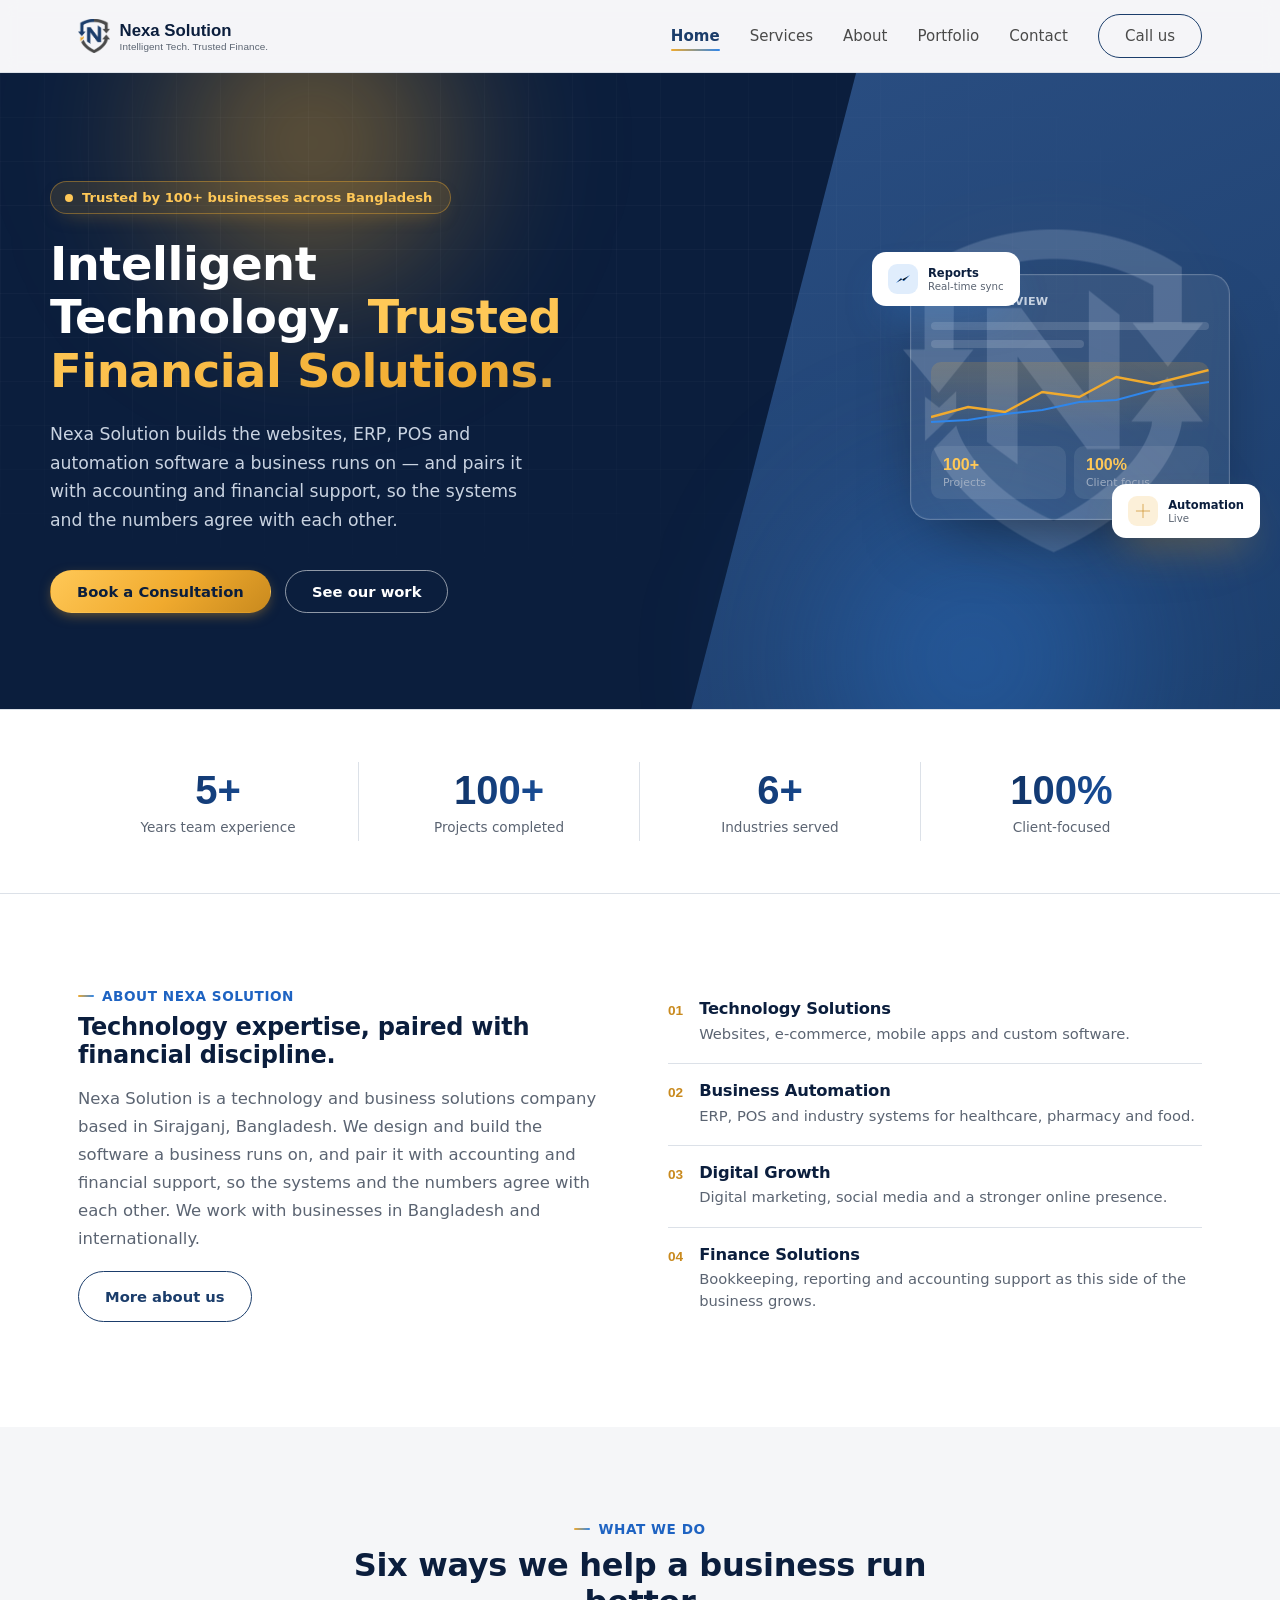
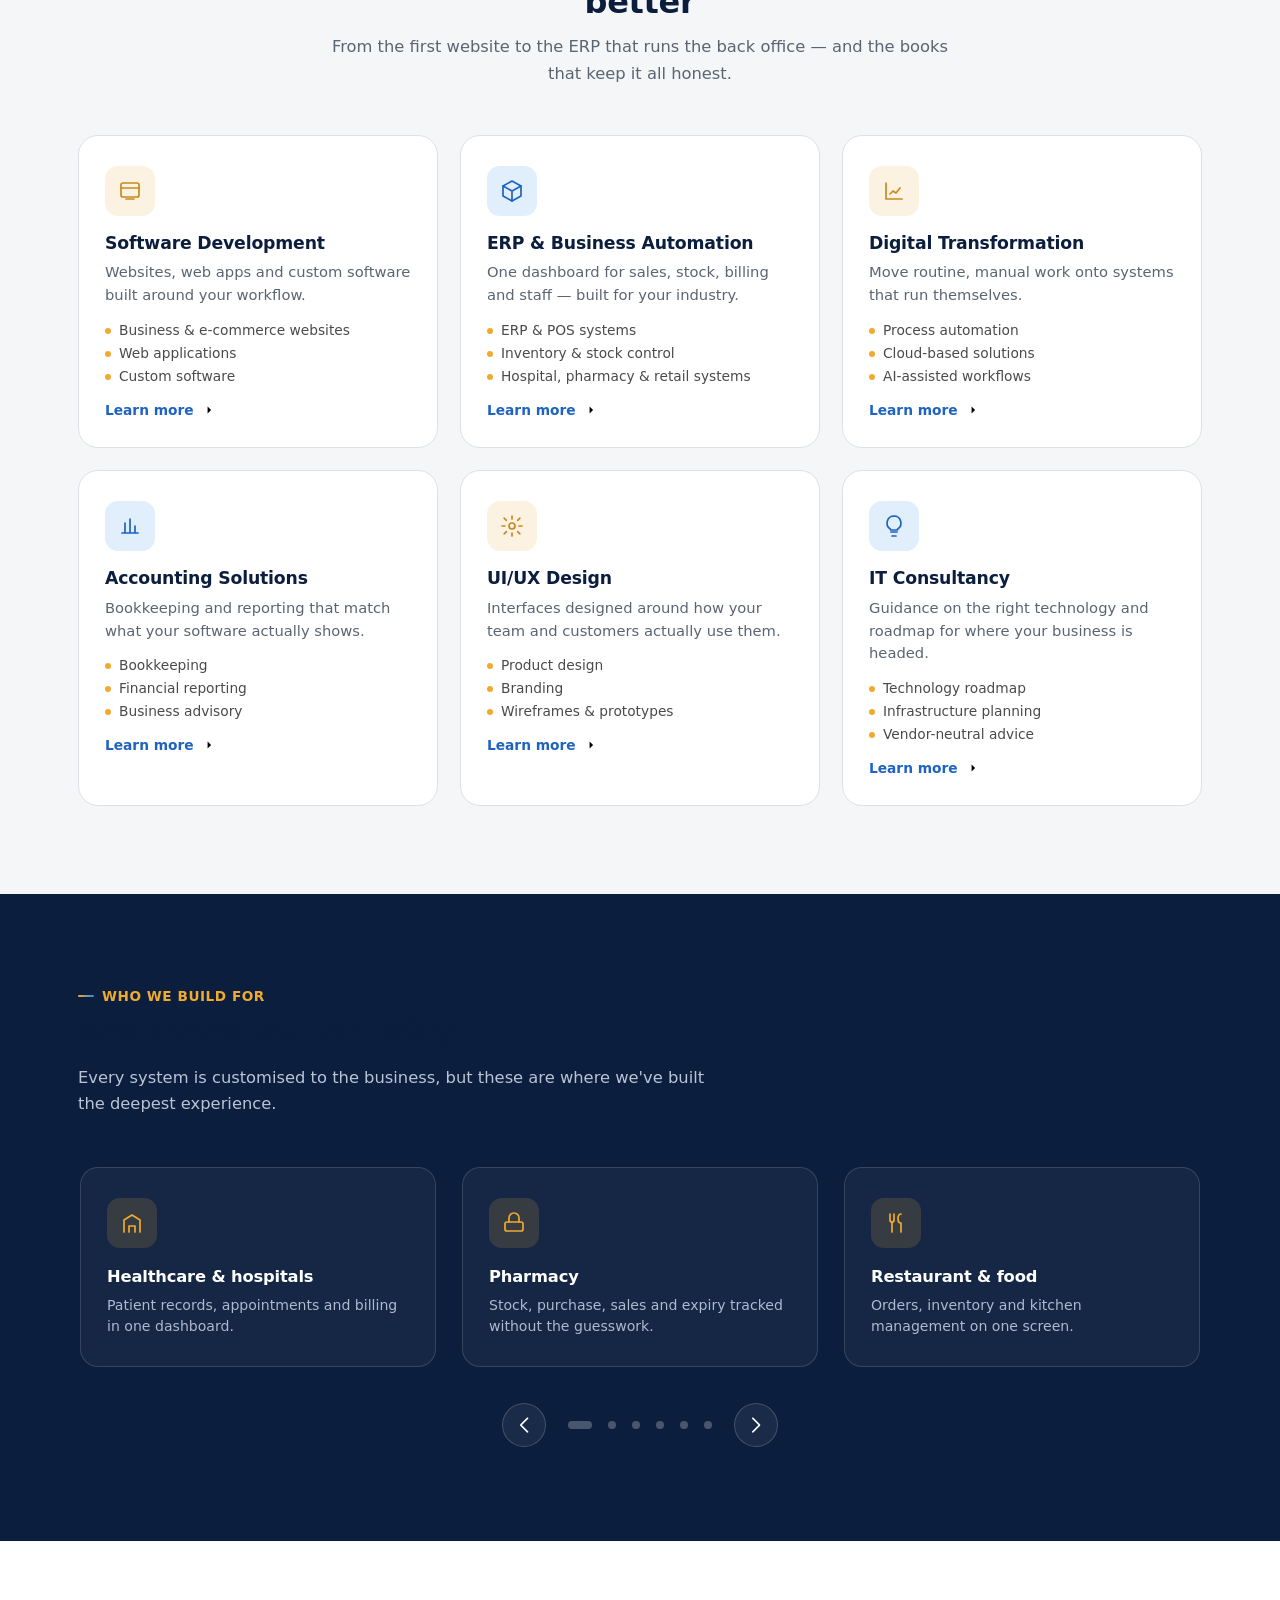
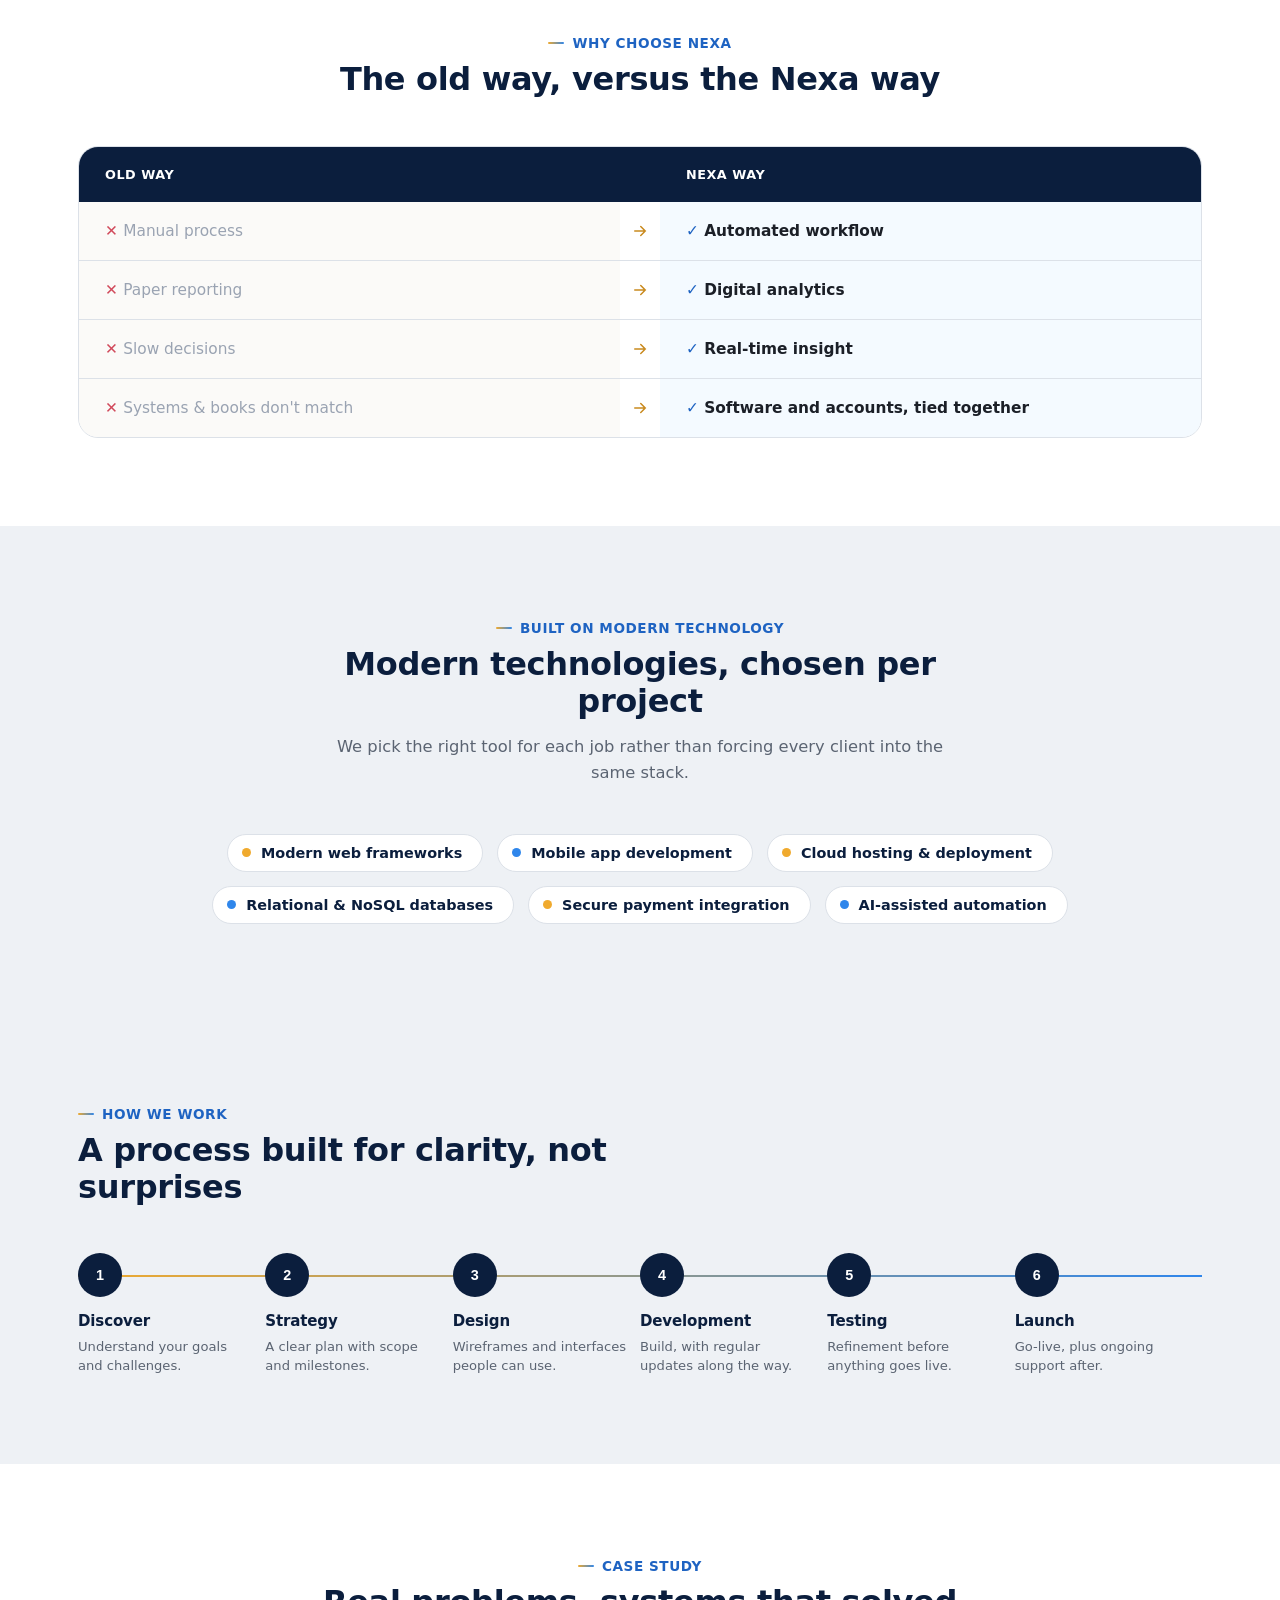
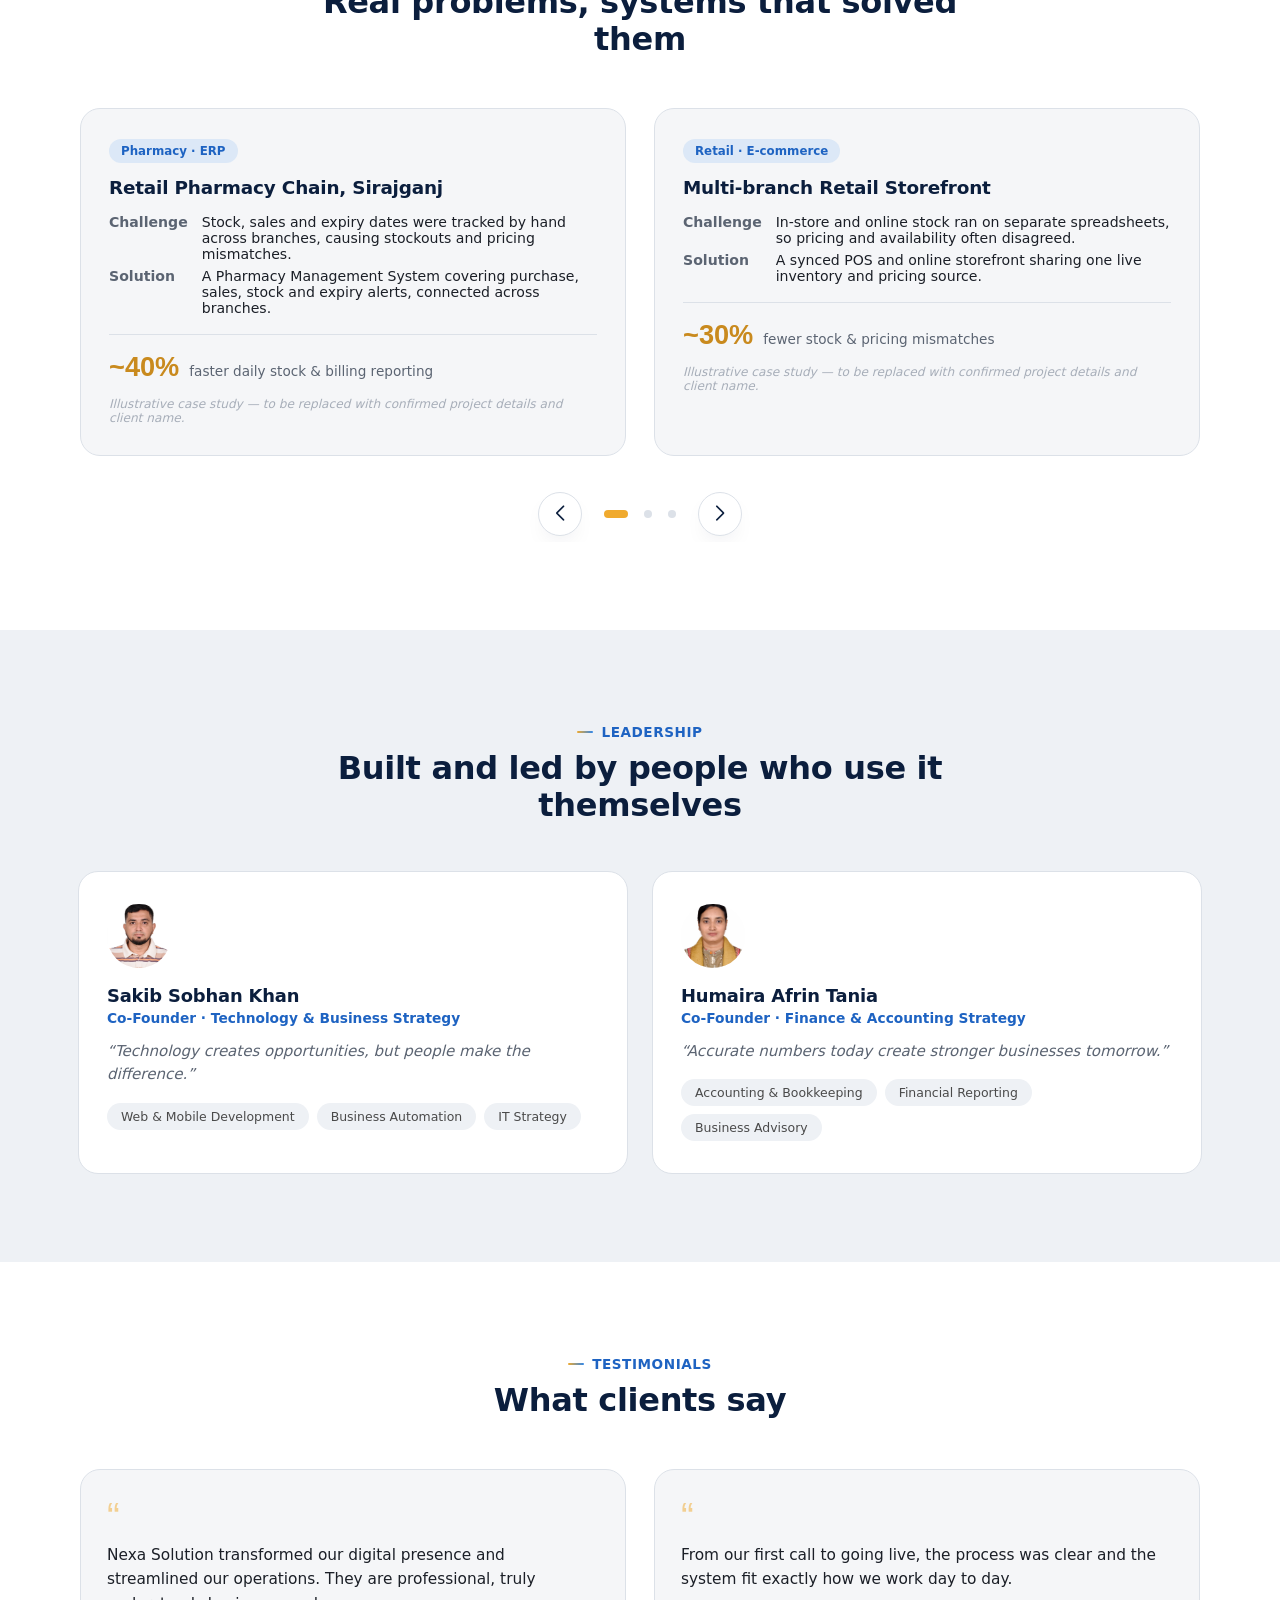
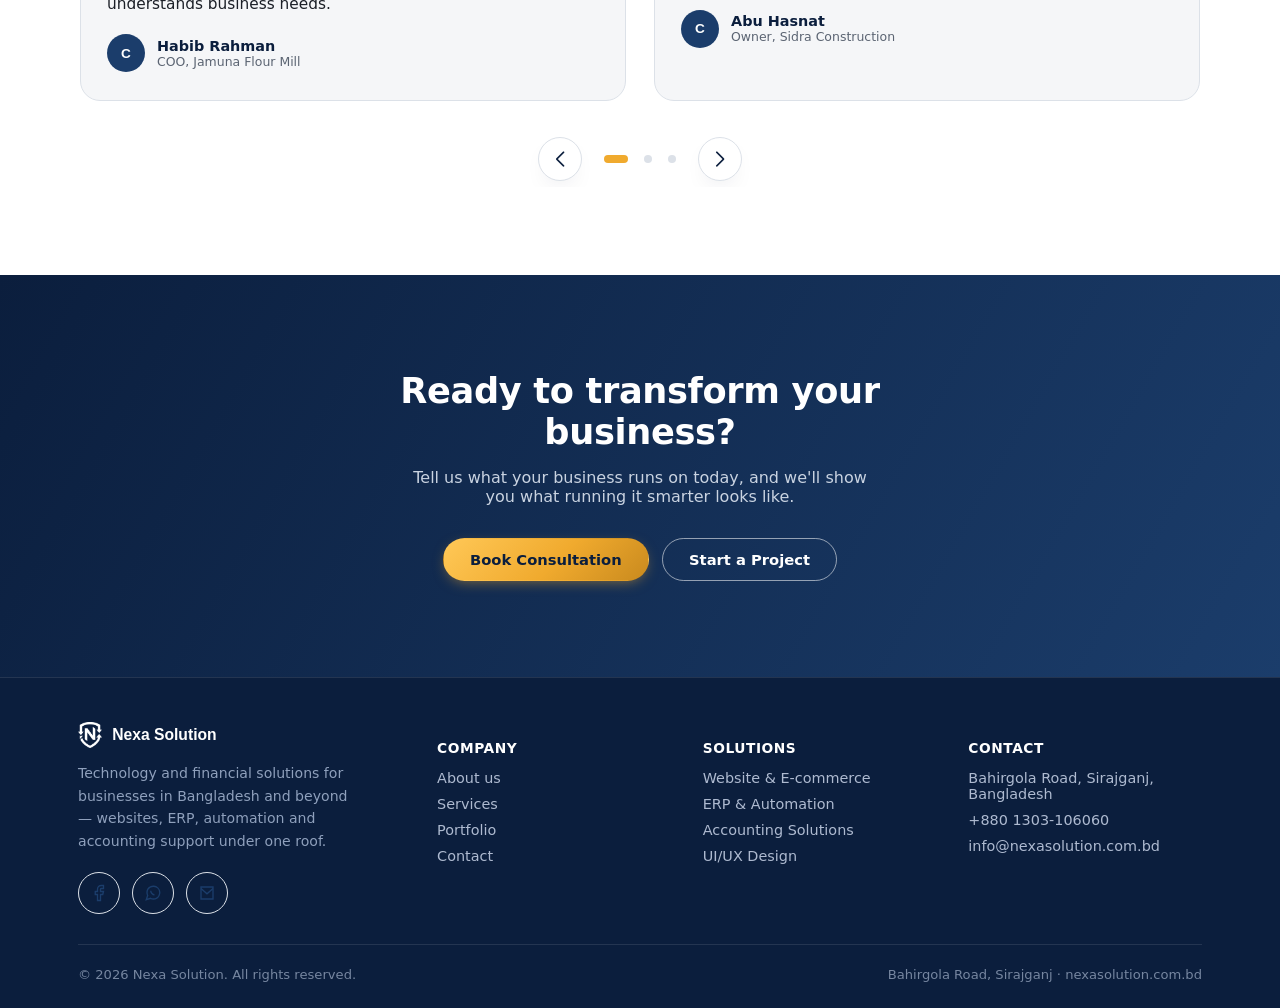
==== commit 8bc22d57: "Update index.html" ====
--- a/index.html
+++ b/index.html
@@ -385,15 +385,14 @@
       </div>
       <div class="swiper testi-swiper reveal-on-scroll">
         <div class="swiper-wrapper">
-          <div class="swiper-slide">
+         <div class="swiper-slide">
             <div class="testi-card">
               <div class="quote-mark">&ldquo;</div>
-              <p>Nexa Solution transformed our digital presence and streamlined our operations. Their team is professional, responsive and truly understands business needs.</p>
+              <p>Nexa Solution transformed our digital presence and streamlined our operations. They are professional, truly understands business needs.</p>
               <div class="testi-who">
                 <div class="mini-avatar">C</div>
-                <div><div class="name">Client Name</div><div class="role">CEO, Business Name</div></div>
-              </div>
-              <div class="testi-note">Placeholder testimonial &mdash; to be replaced with a real client quote.</div>
+                <div><div class="name">Habib Rahman</div><div class="role">COO, Jamuna Flour Mill</div></div>
+              </div>
             </div>
           </div>
           <div class="swiper-slide">
@@ -402,9 +401,8 @@
               <p>From our first call to going live, the process was clear and the system fit exactly how we work day to day.</p>
               <div class="testi-who">
                 <div class="mini-avatar">C</div>
-                <div><div class="name">Client Name</div><div class="role">Owner, Business Name</div></div>
-              </div>
-              <div class="testi-note">Placeholder testimonial &mdash; to be replaced with a real client quote.</div>
+                <div><div class="name">Abu Hasnat</div><div class="role">Owner, Sidra Construction</div></div>
+              </div>
             </div>
           </div>
           <div class="swiper-slide">
@@ -413,9 +411,8 @@
               <p>They didn't just hand over software and leave &mdash; support after launch has been quick and genuinely helpful.</p>
               <div class="testi-who">
                 <div class="mini-avatar">C</div>
-                <div><div class="name">Client Name</div><div class="role">Manager, Business Name</div></div>
-              </div>
-              <div class="testi-note">Placeholder testimonial &mdash; to be replaced with a real client quote.</div>
+                <div><div class="name">Client Bayzid Khan</div><div class="role">Director, Prantik Development</div></div>
+              </div>
             </div>
           </div>
         </div>
--- a/assets/css/styles.css
+++ b/assets/css/styles.css
@@ -458,7 +458,7 @@
 .testi-note{margin-top:14px;font-size:0.74rem;color:#A7AEB9;font-style:italic;}
 
 /* ---------- Swiper sliders (industries / case studies / testimonials) ---------- */
-.industry-swiper,.case-swiper,.testi-swiper{overflow:visible;padding-bottom:6px;}
+.industry-swiper,.case-swiper,.testi-swiper{padding-bottom:6px;}
 .industry-swiper .swiper-slide,.case-swiper .swiper-slide,.testi-swiper .swiper-slide{height:auto;display:flex;}
 .industry-swiper .industry-card,.case-swiper .case-card,.testi-swiper .testi-card{width:100%;margin:2px;}
 .case-swiper .case-card,.testi-swiper .testi-card{transition:transform 0.5s cubic-bezier(.22,1,.36,1), box-shadow 0.5s cubic-bezier(.22,1,.36,1);}
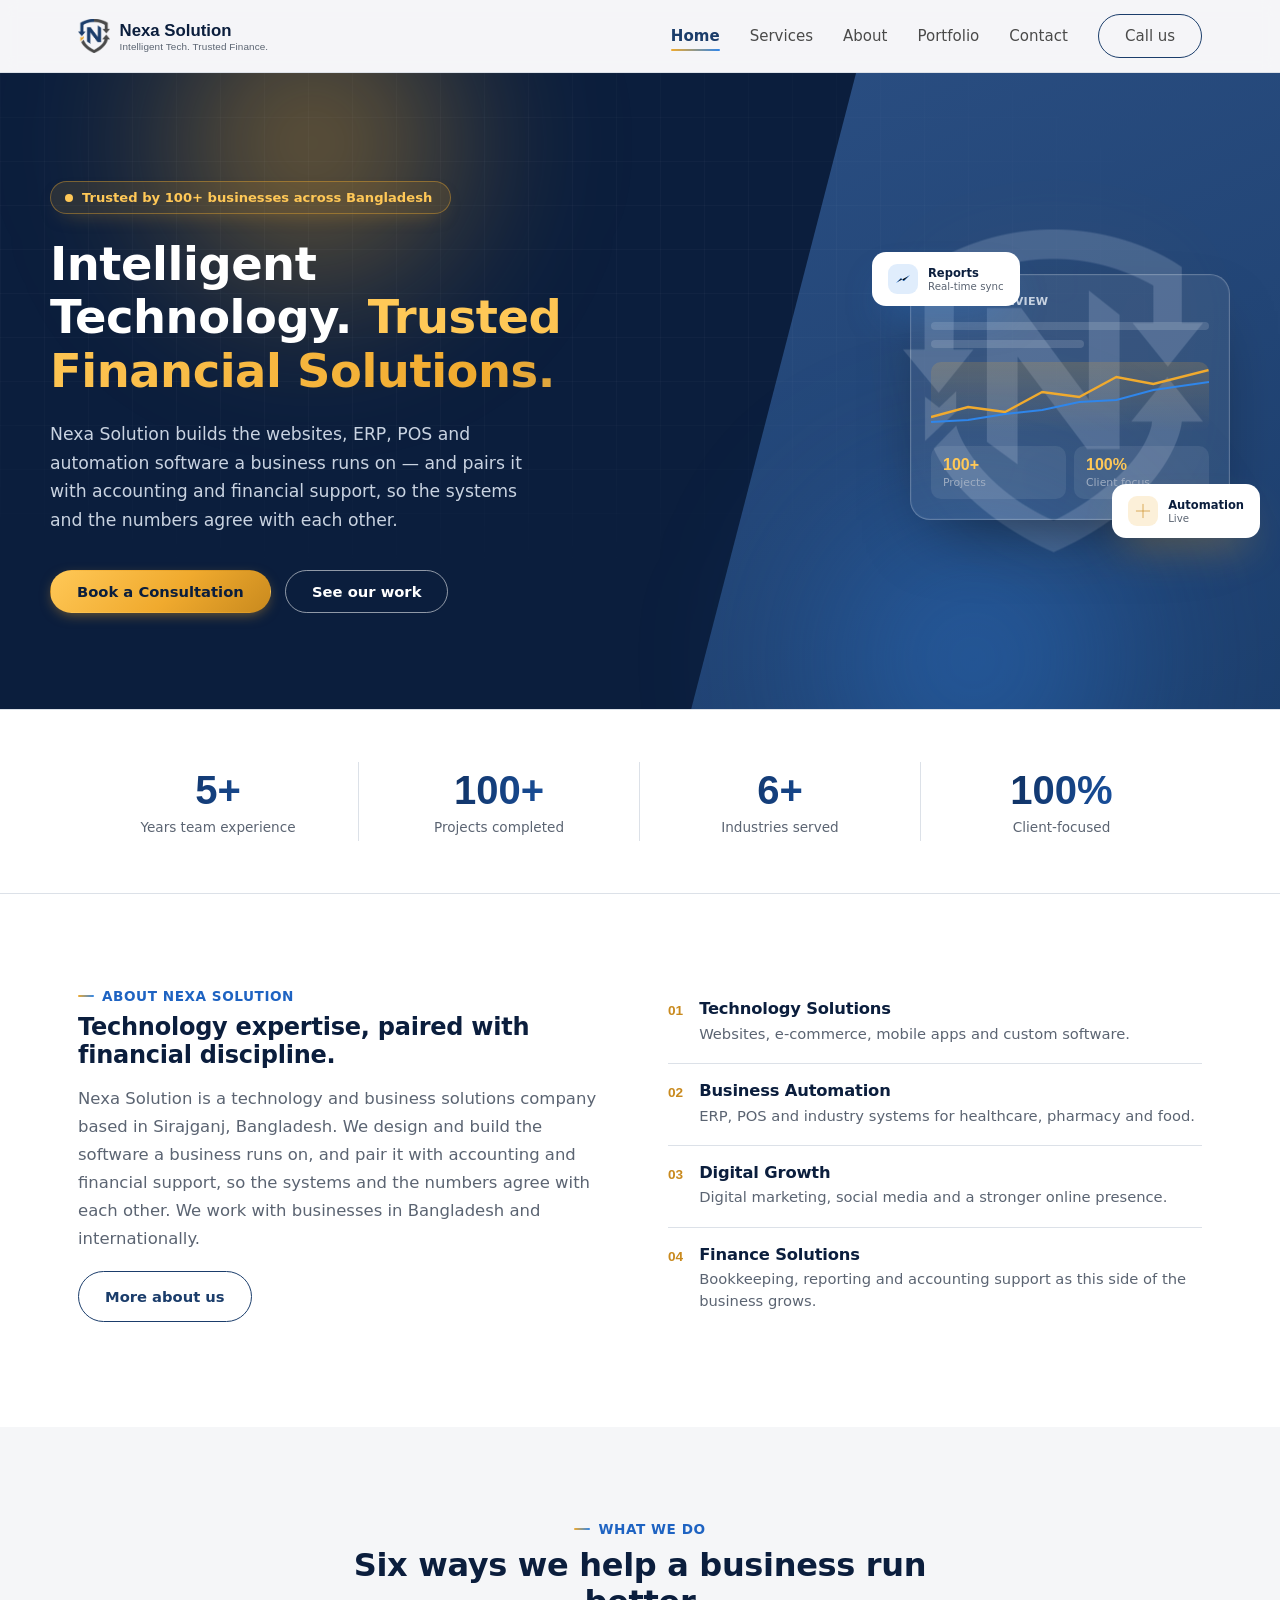
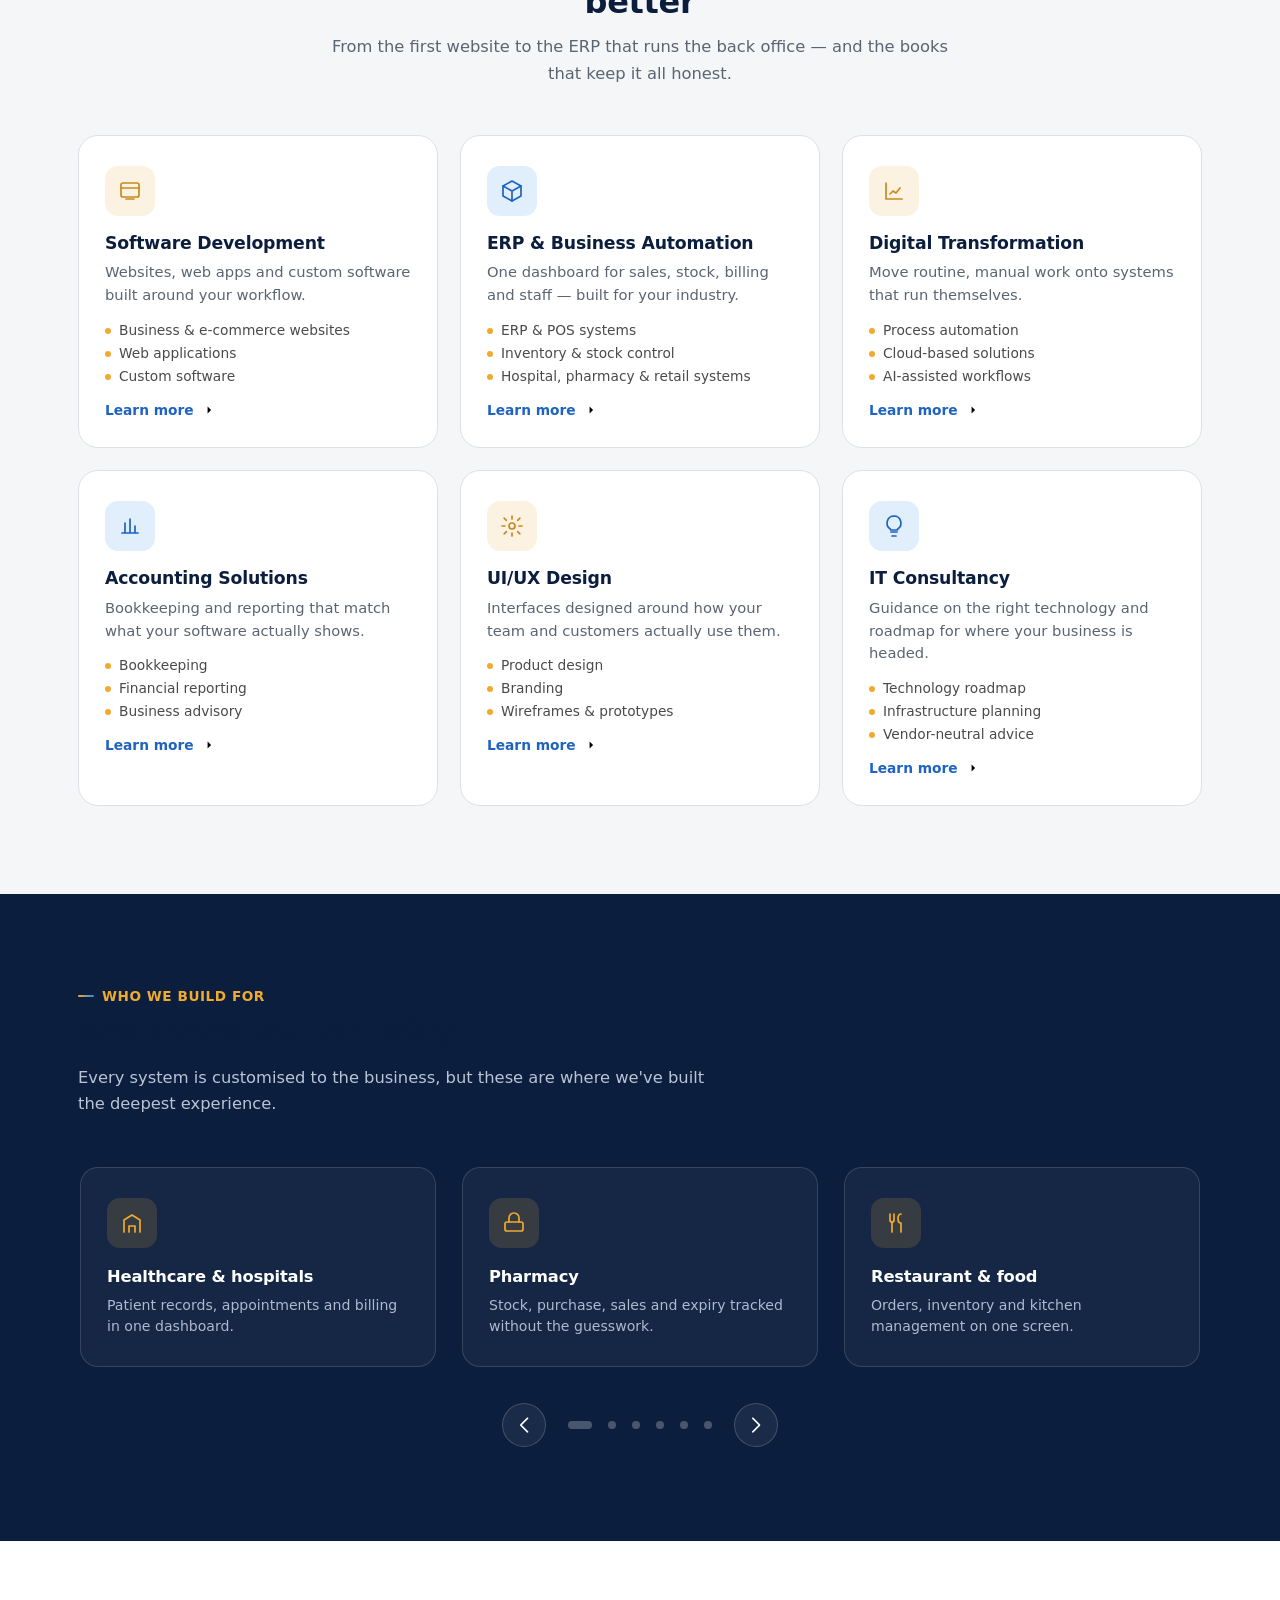
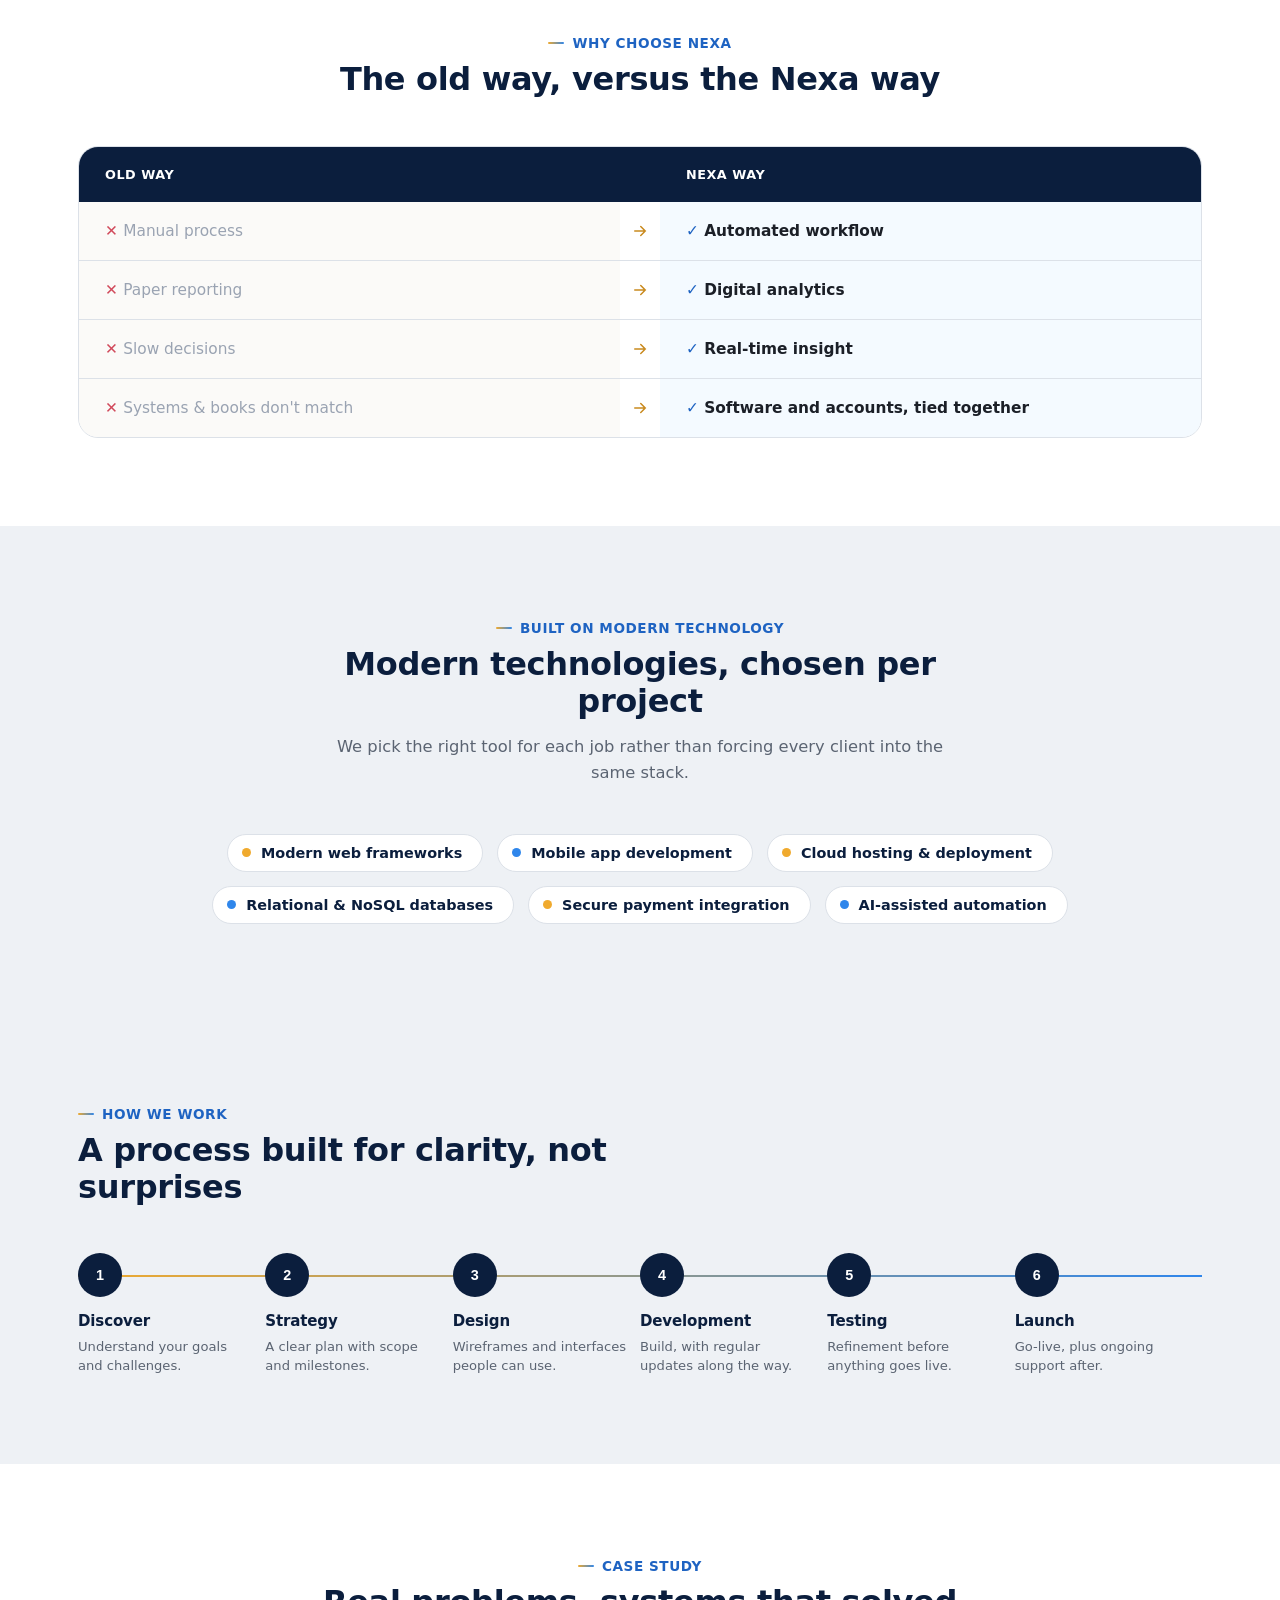
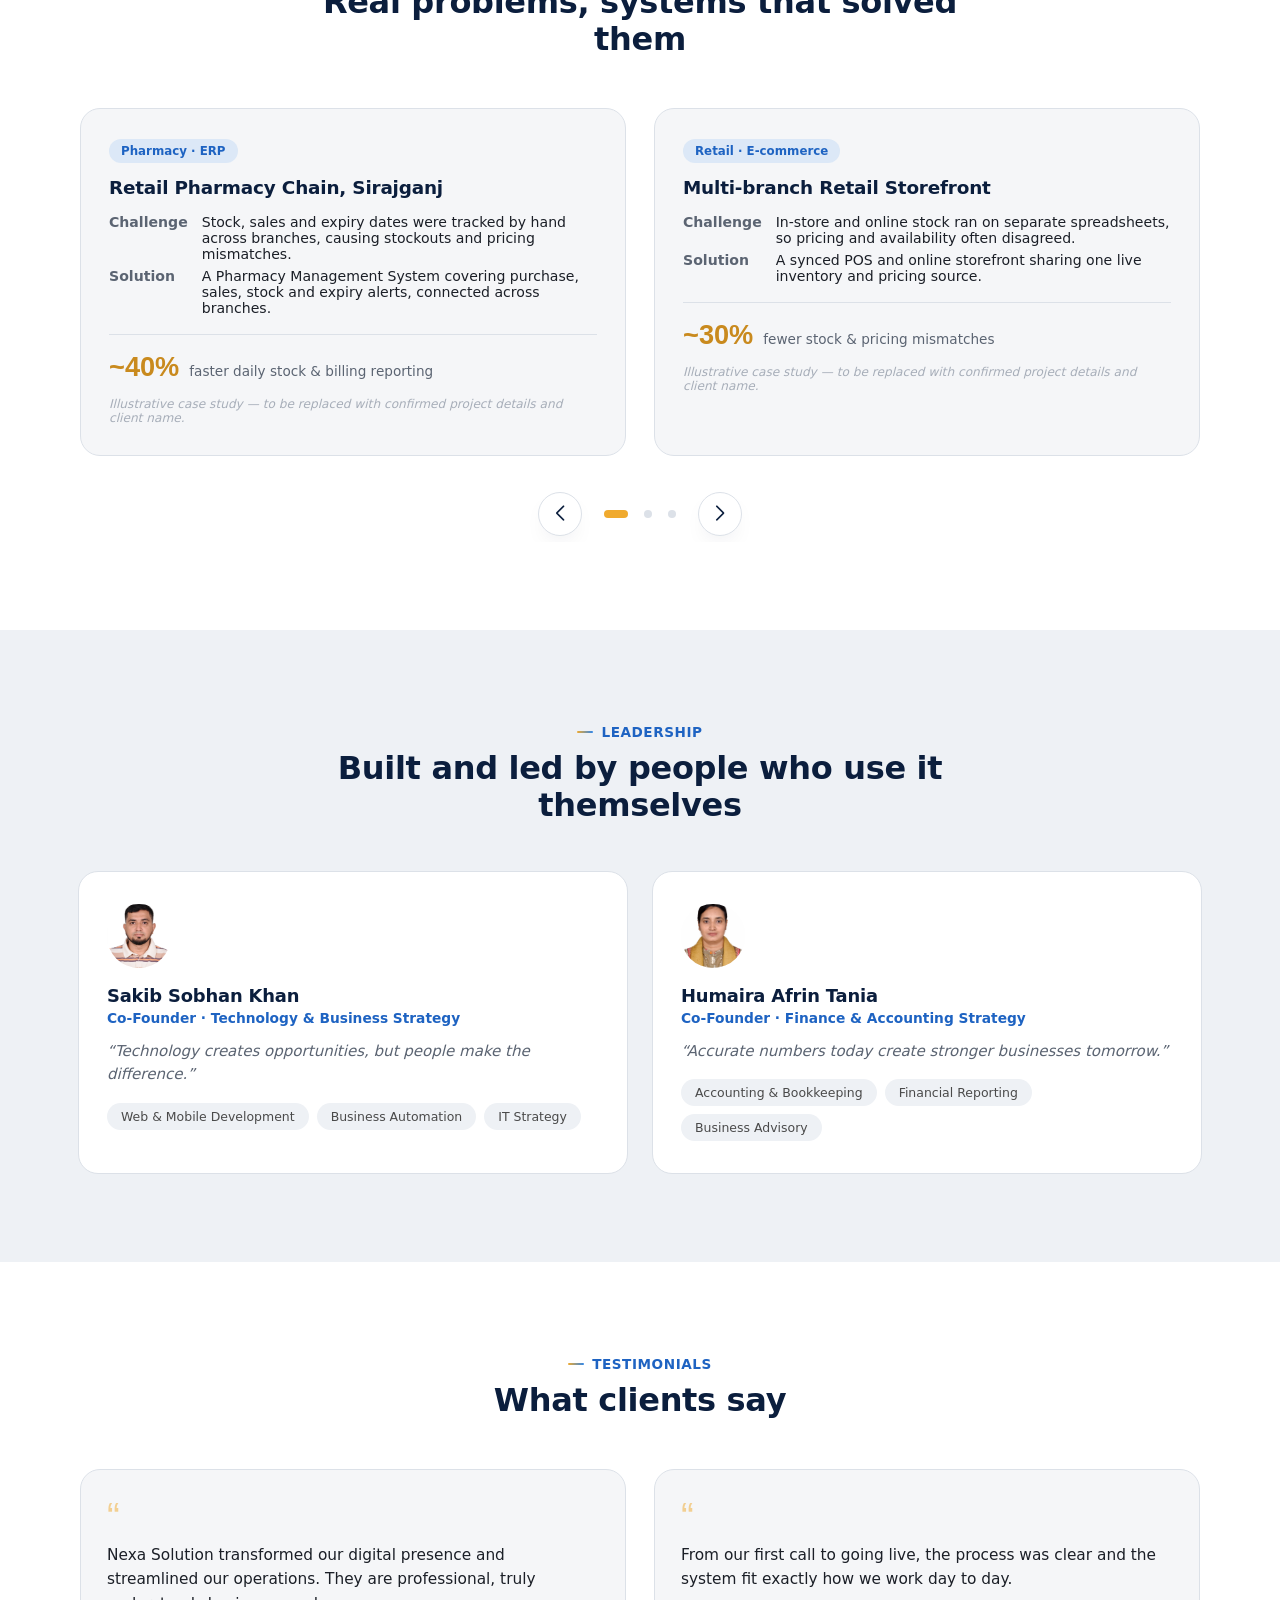
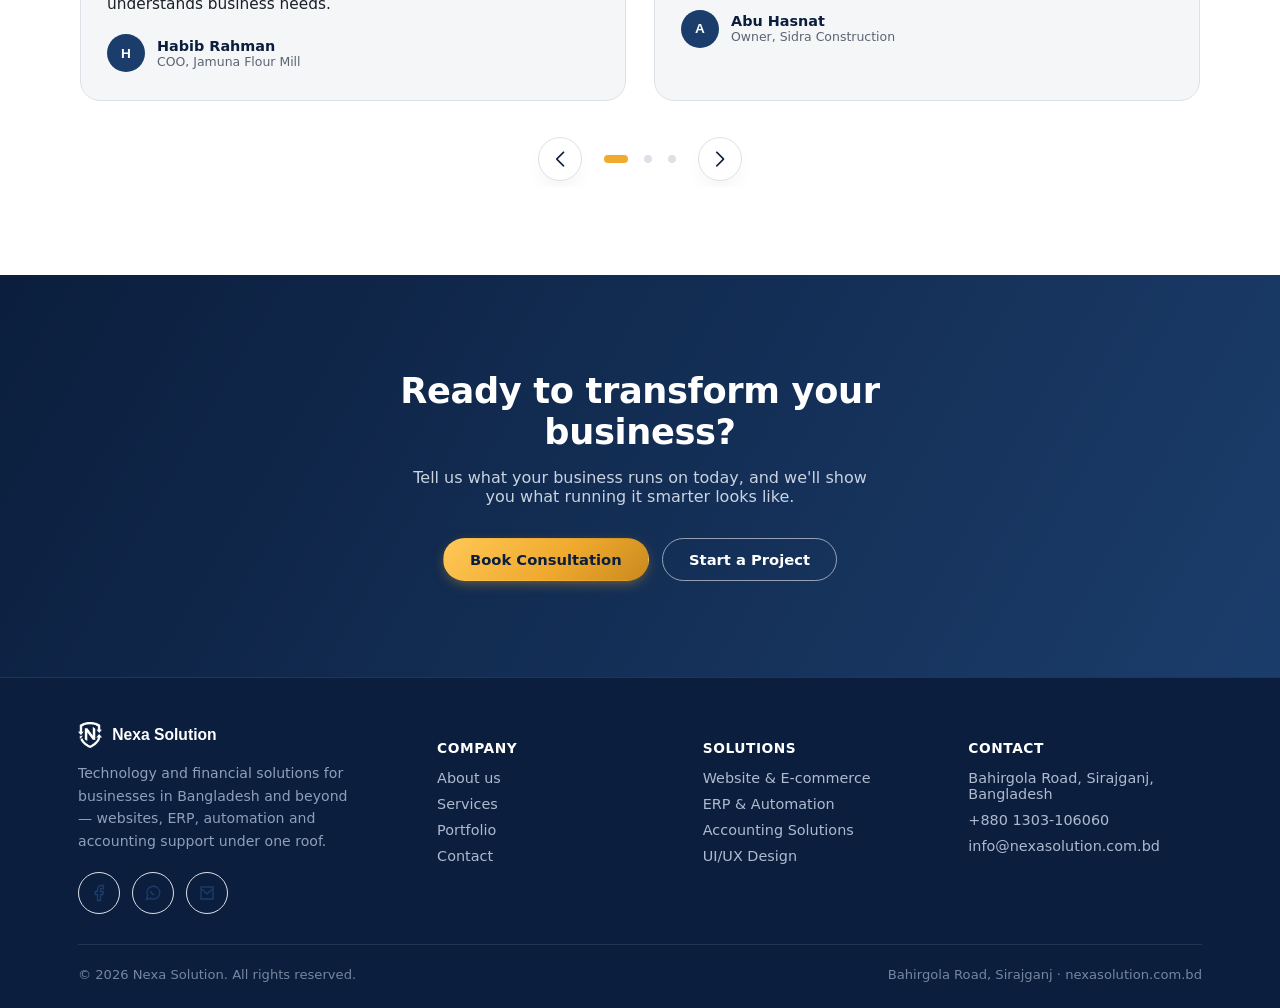
==== commit 0d9a331a: "Update index.html" ====
--- a/index.html
+++ b/index.html
@@ -390,7 +390,7 @@
               <div class="quote-mark">&ldquo;</div>
               <p>Nexa Solution transformed our digital presence and streamlined our operations. They are professional, truly understands business needs.</p>
               <div class="testi-who">
-                <div class="mini-avatar">C</div>
+                <div class="mini-avatar">H</div>
                 <div><div class="name">Habib Rahman</div><div class="role">COO, Jamuna Flour Mill</div></div>
               </div>
             </div>
@@ -400,7 +400,7 @@
               <div class="quote-mark">&ldquo;</div>
               <p>From our first call to going live, the process was clear and the system fit exactly how we work day to day.</p>
               <div class="testi-who">
-                <div class="mini-avatar">C</div>
+                <div class="mini-avatar">A</div>
                 <div><div class="name">Abu Hasnat</div><div class="role">Owner, Sidra Construction</div></div>
               </div>
             </div>
@@ -410,8 +410,8 @@
               <div class="quote-mark">&ldquo;</div>
               <p>They didn't just hand over software and leave &mdash; support after launch has been quick and genuinely helpful.</p>
               <div class="testi-who">
-                <div class="mini-avatar">C</div>
-                <div><div class="name">Client Bayzid Khan</div><div class="role">Director, Prantik Development</div></div>
+                <div class="mini-avatar">B</div>
+                <div><div class="name">Bayzid Khan</div><div class="role">Director, Prantik Development</div></div>
               </div>
             </div>
           </div>
